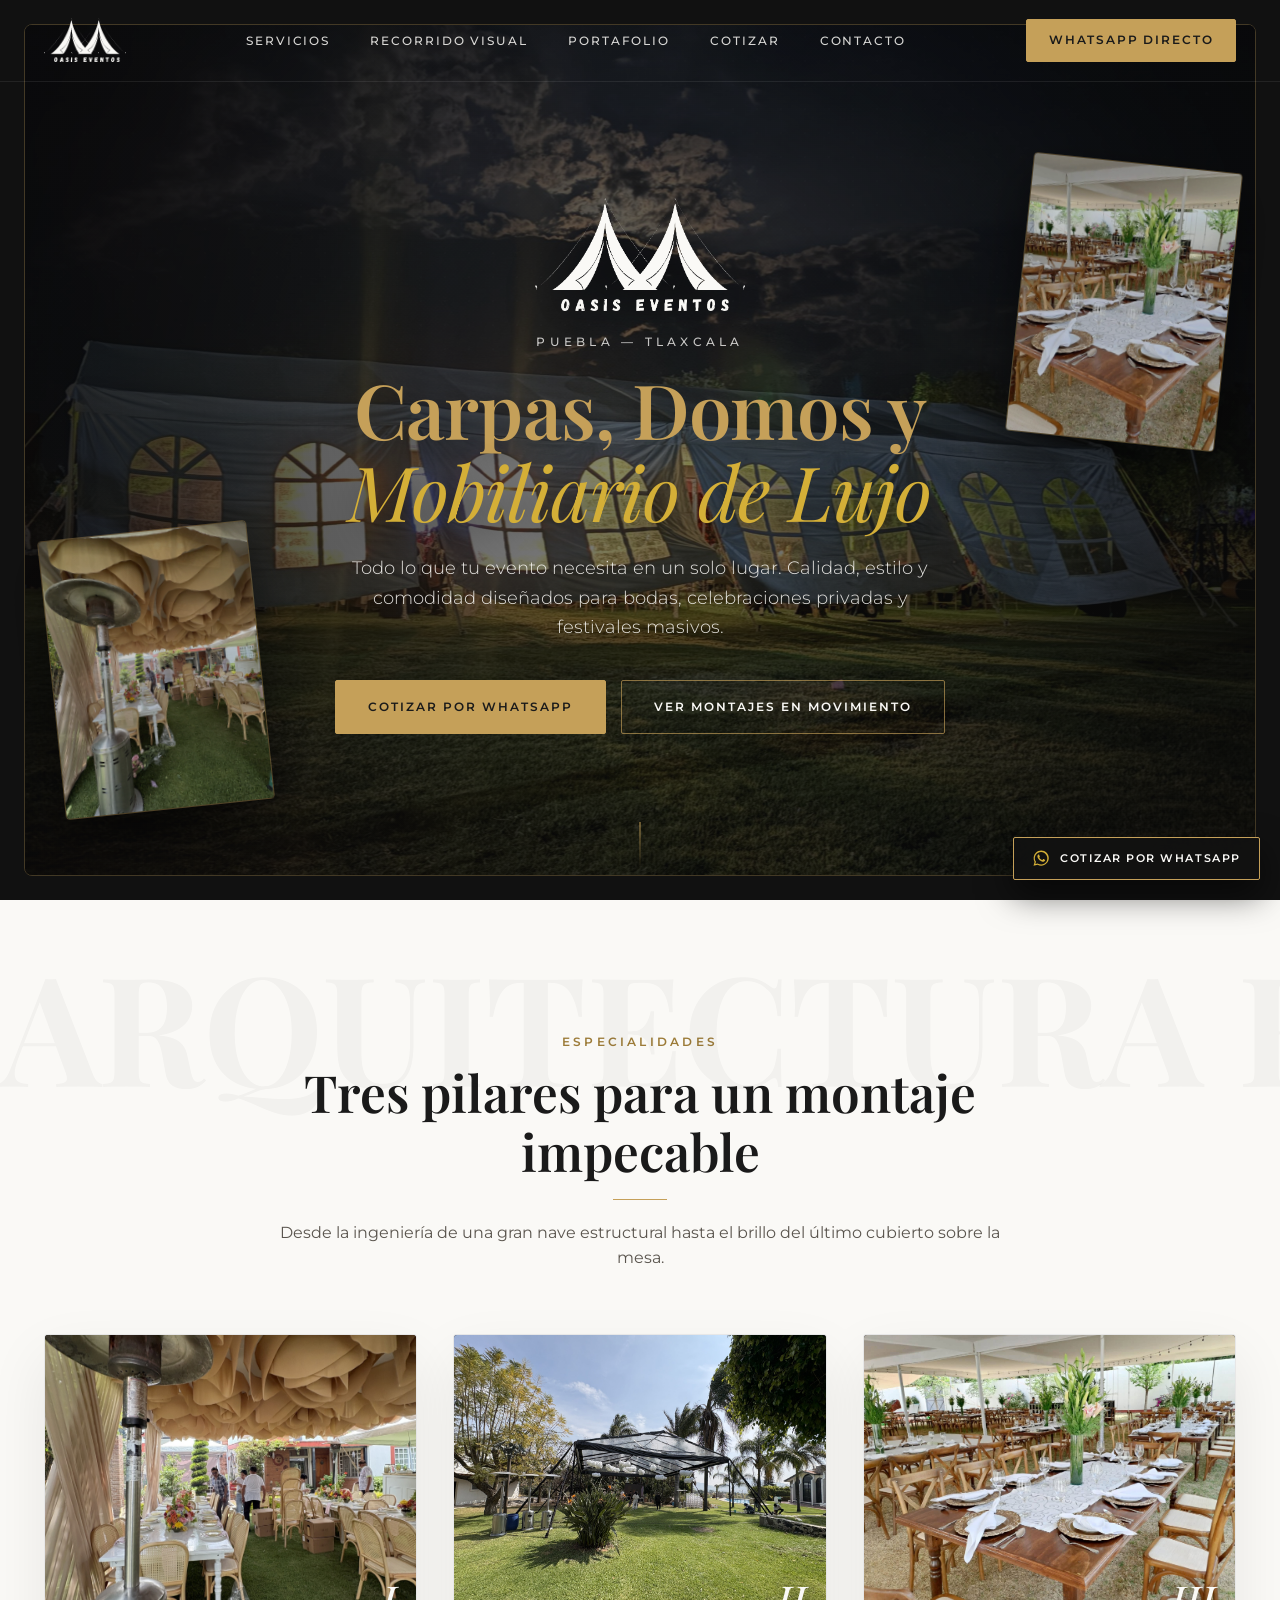
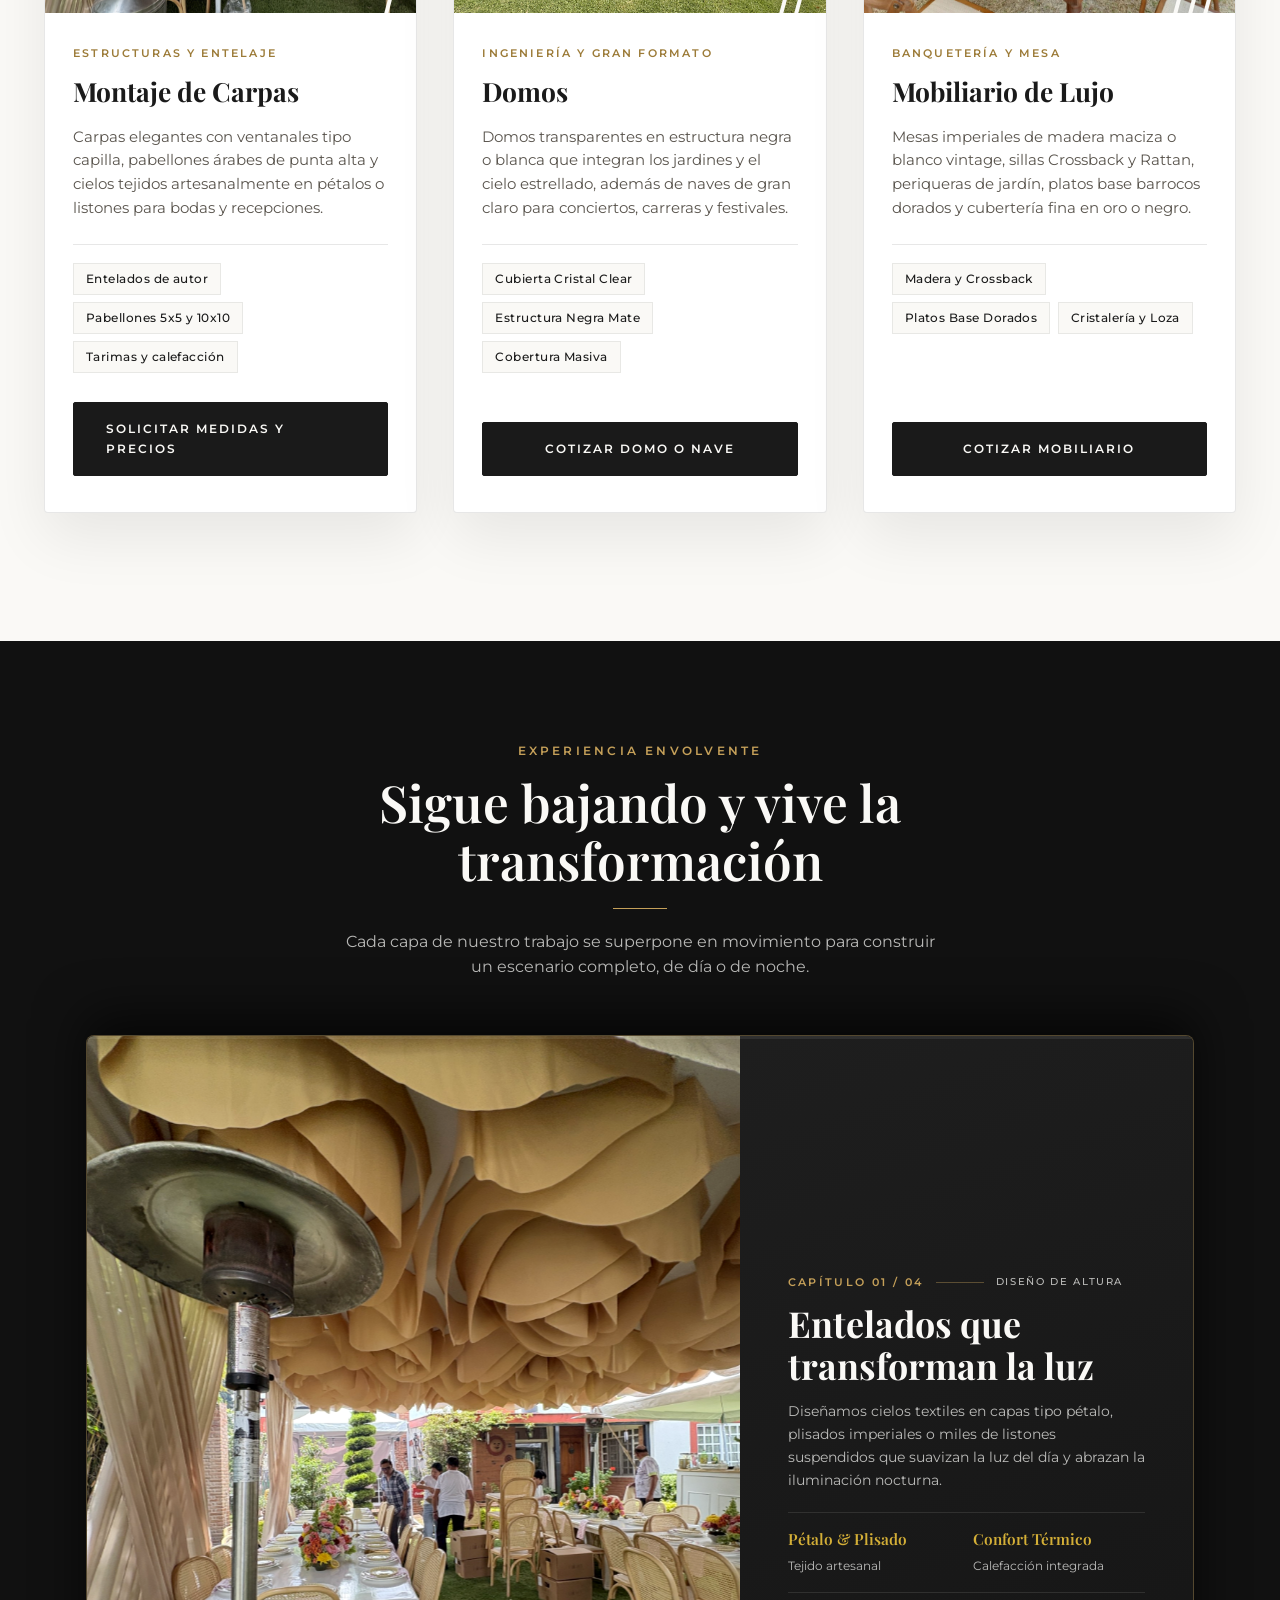
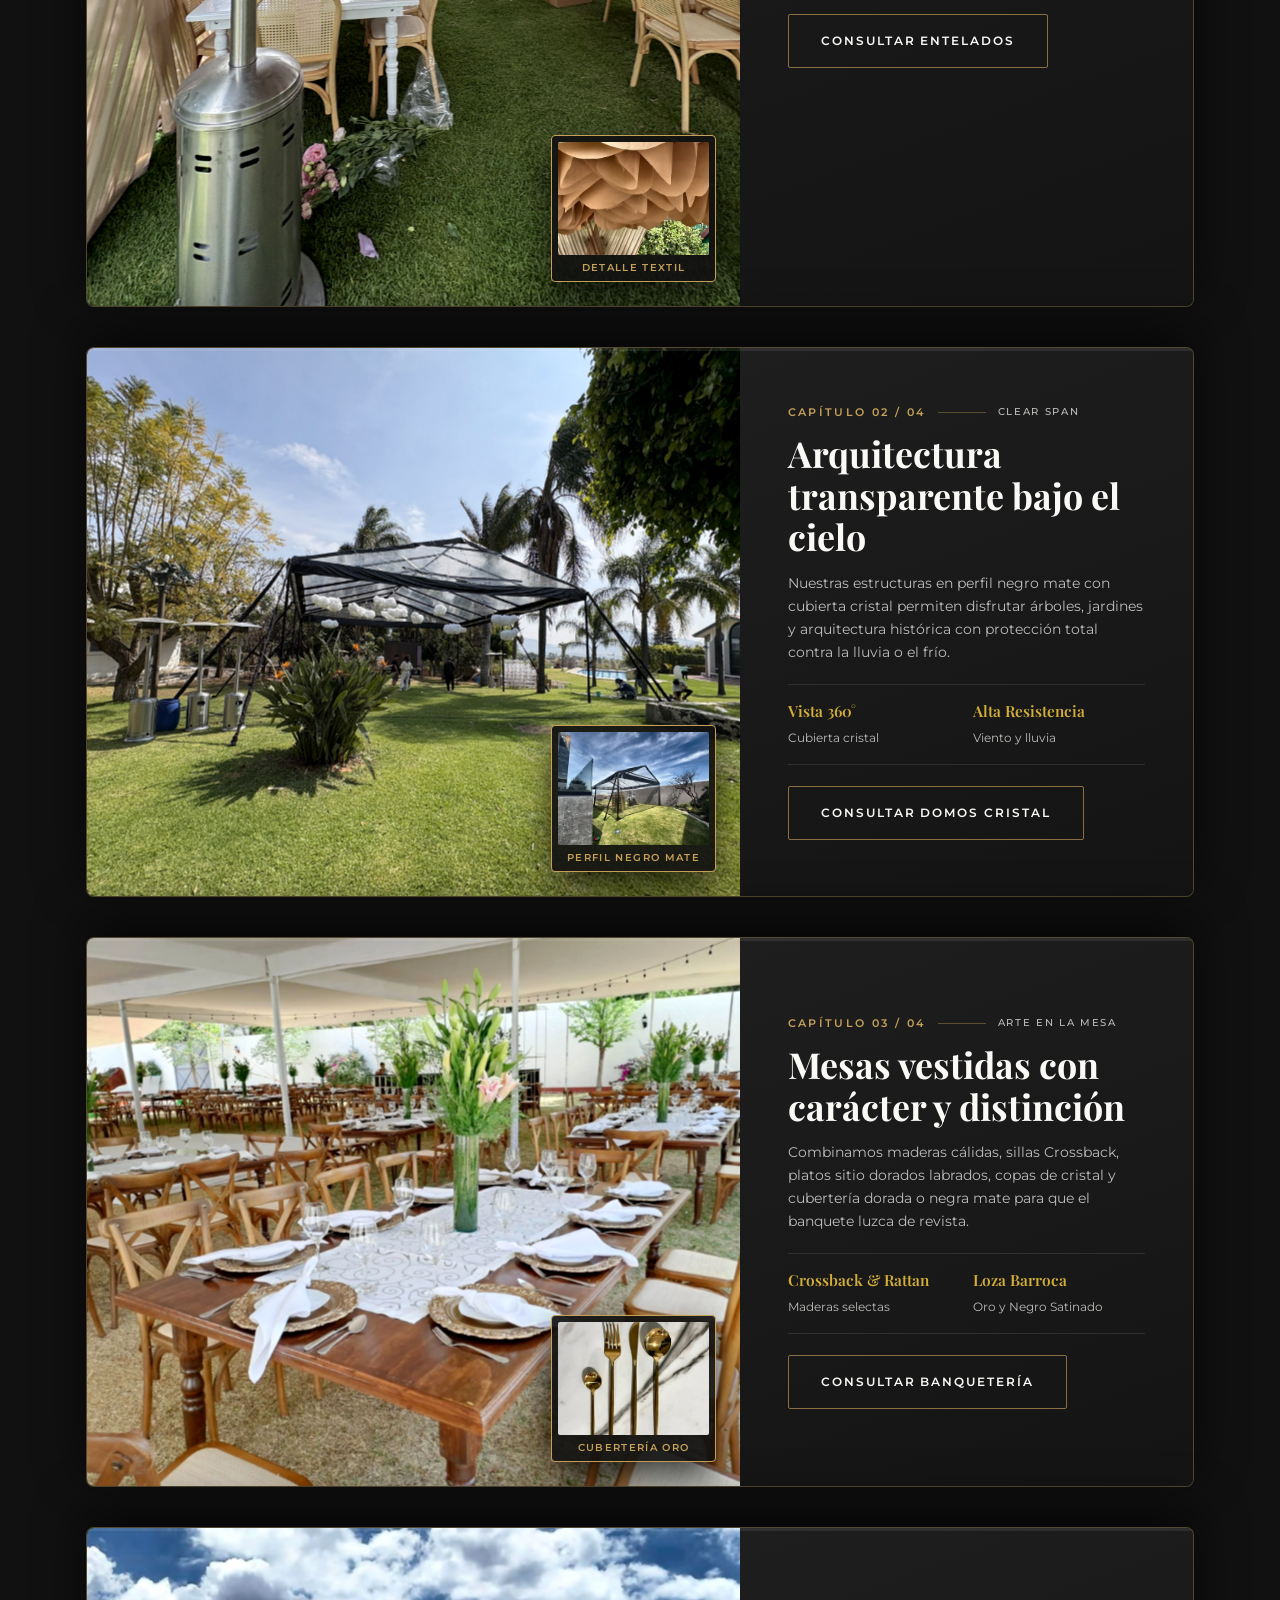
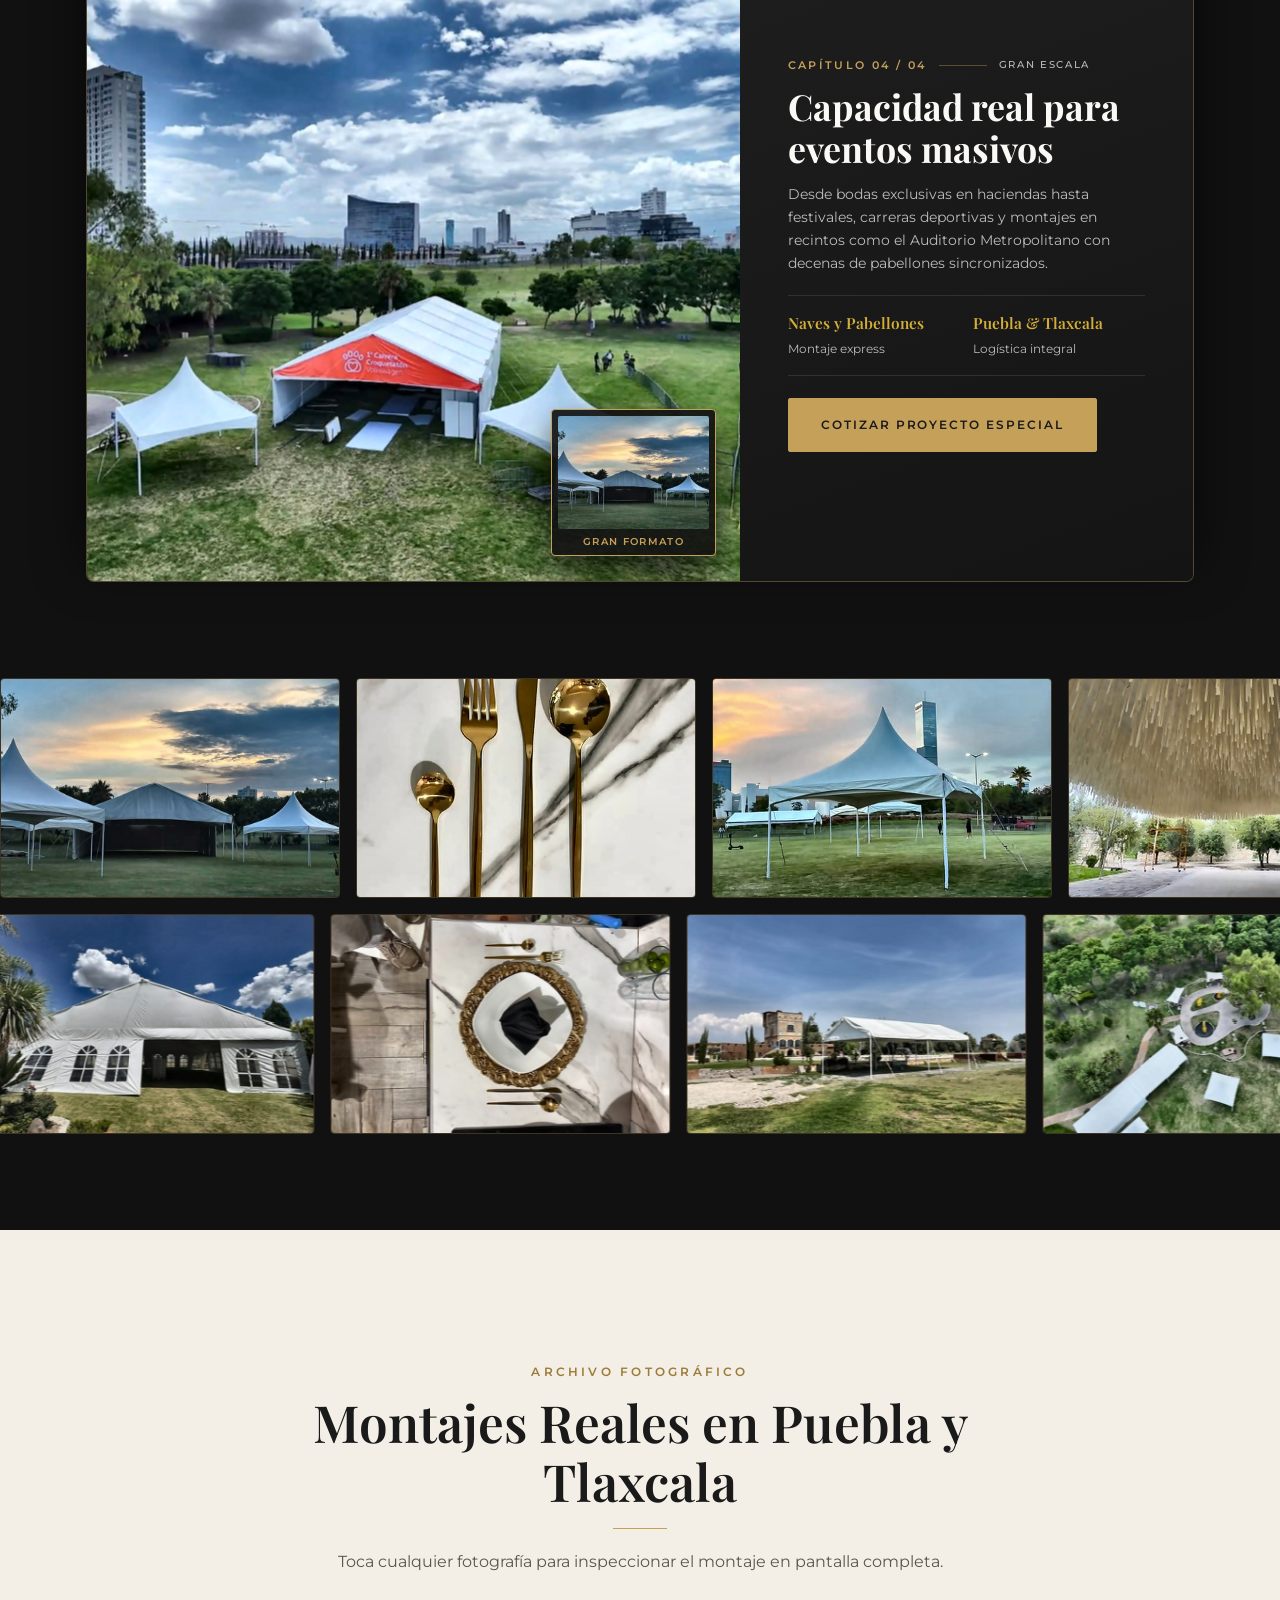
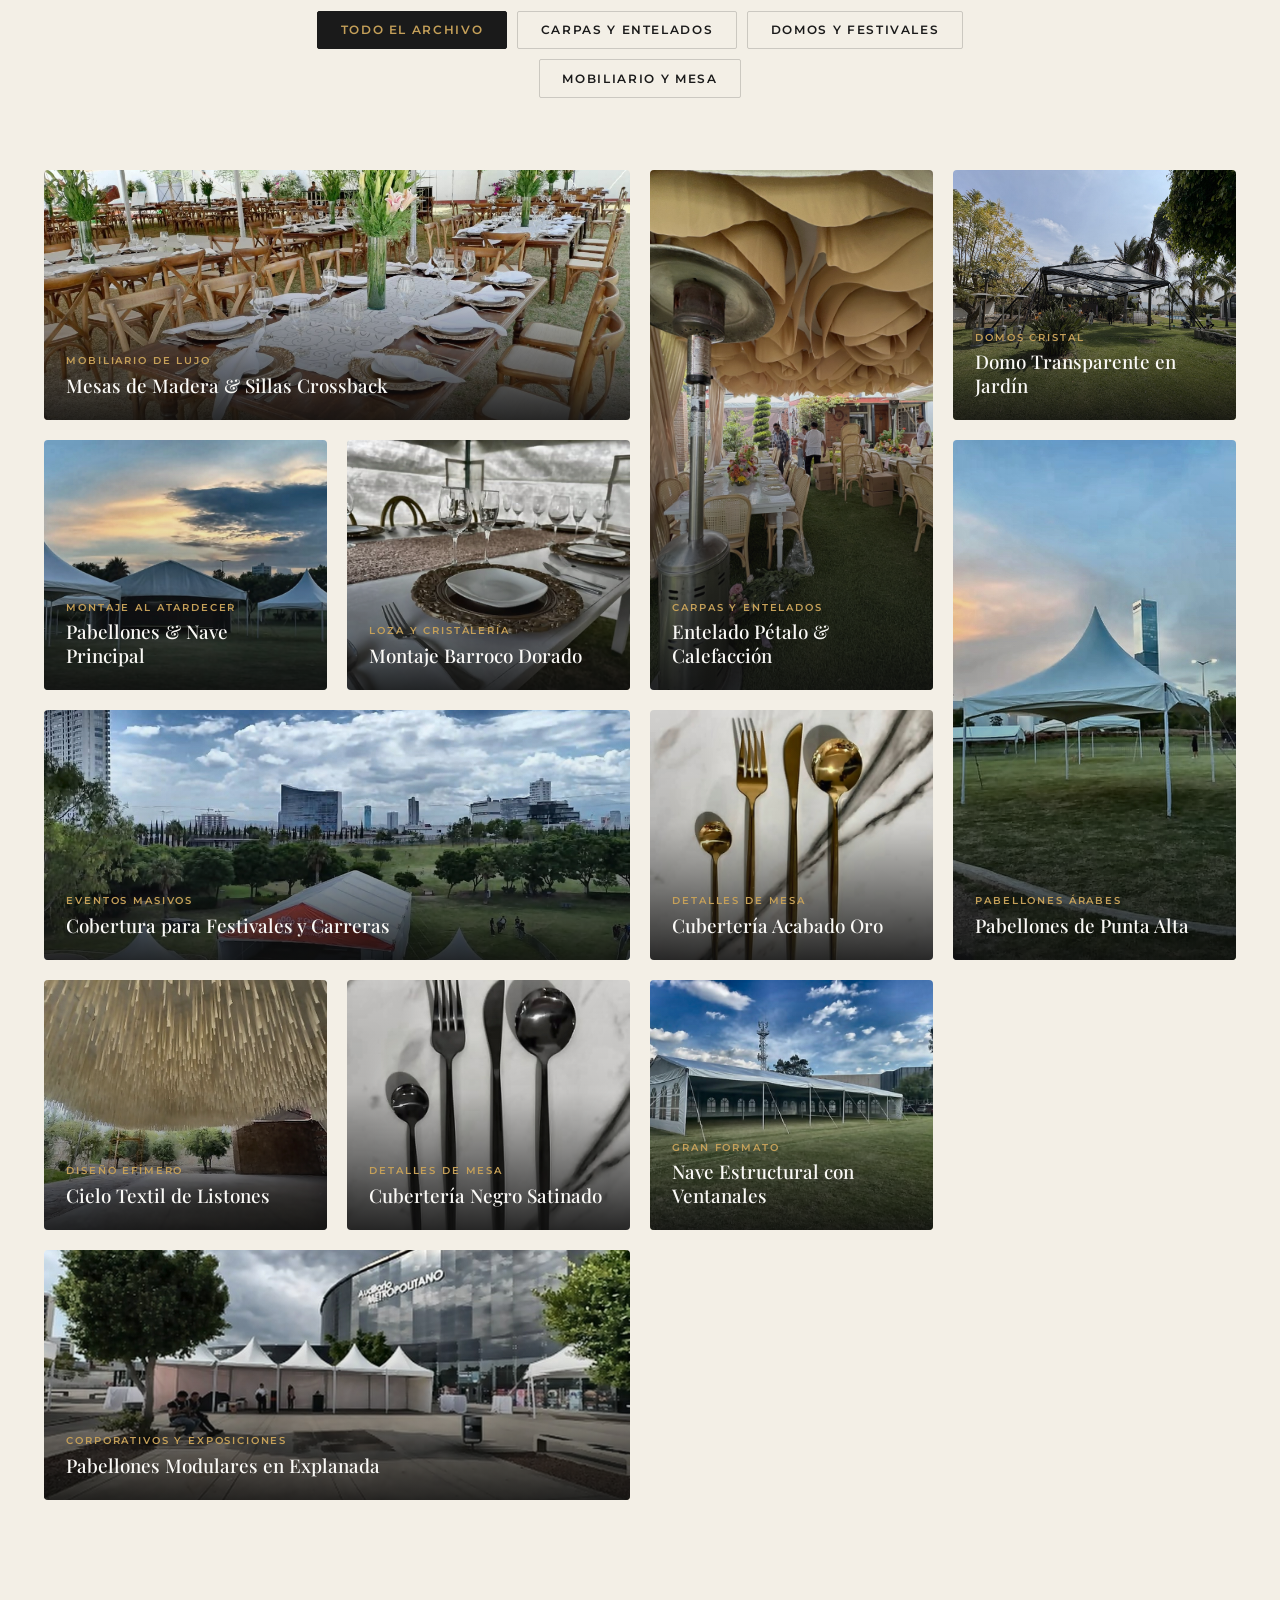
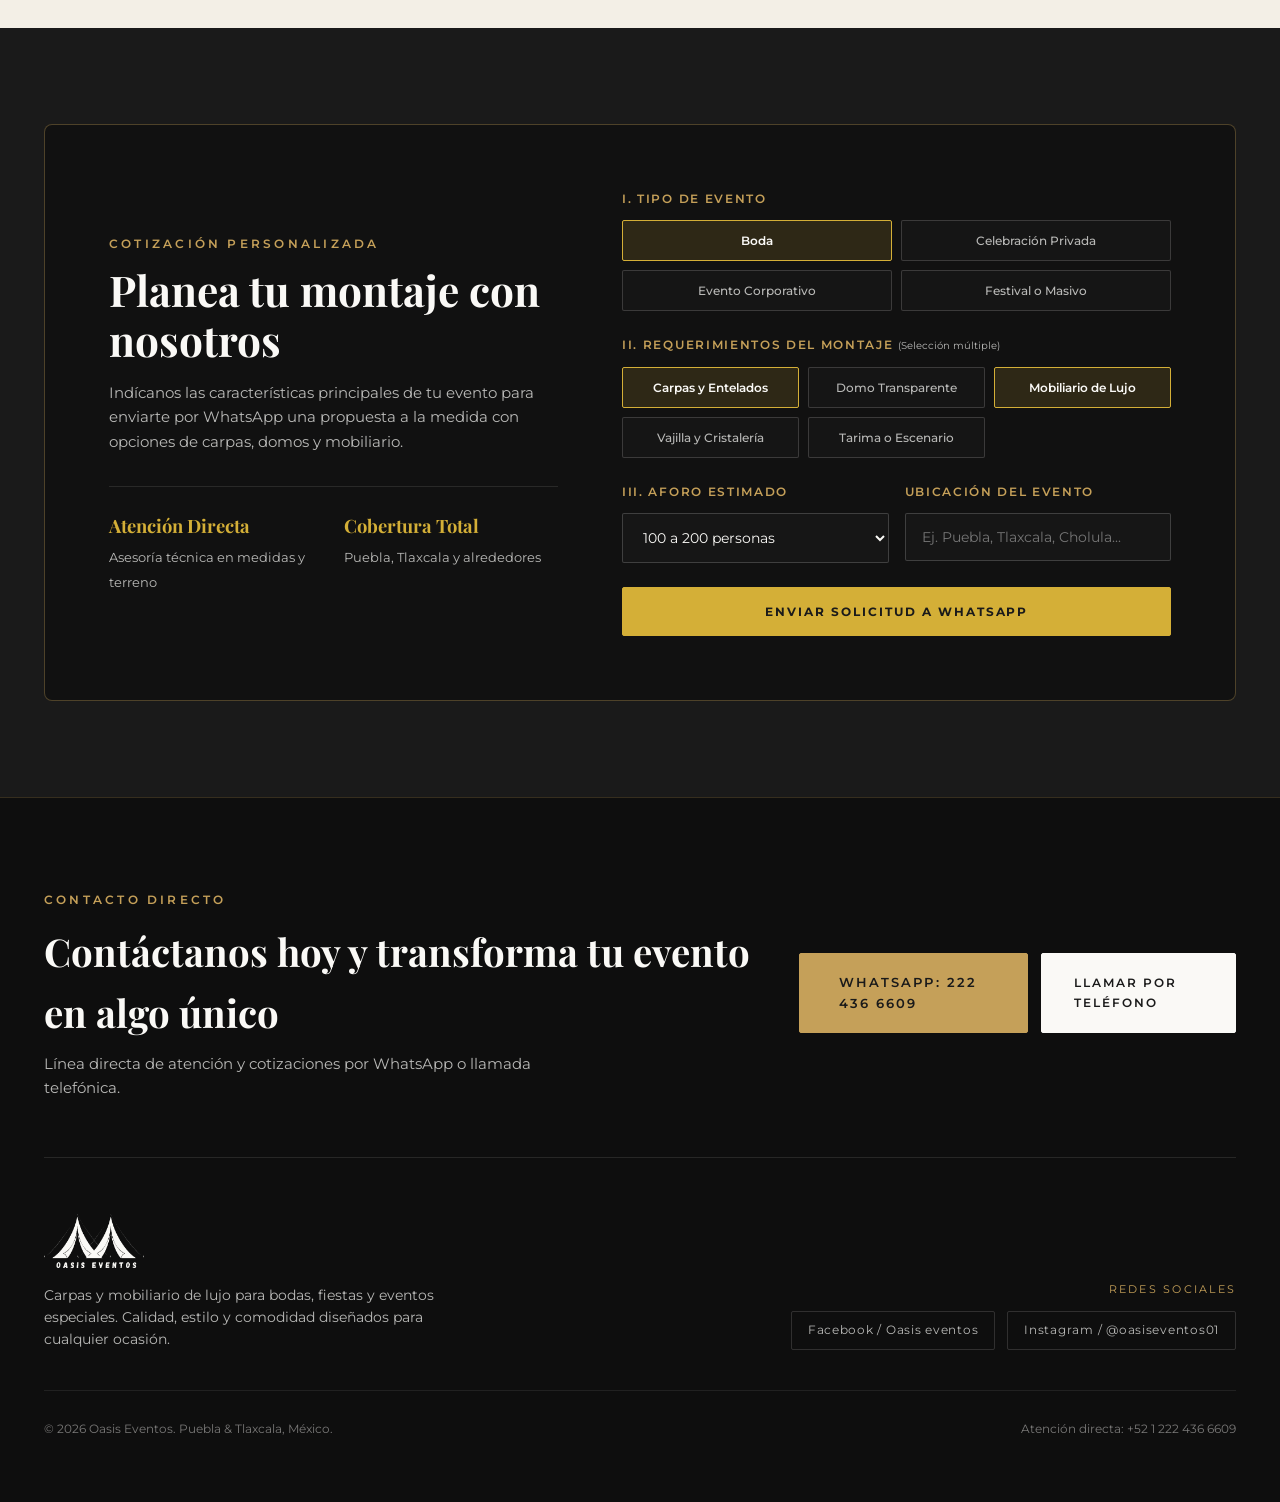
==== index.html @ f96d6b66 "Set absolute Open Graph URL for WhatsApp preview on Render" ====
<!DOCTYPE html>
<html lang="es-MX">
<head>
  <meta charset="UTF-8" />
  <meta name="viewport" content="width=device-width, initial-scale=1.0, viewport-fit=cover" />
  <meta name="theme-color" content="#1A1A1A" />
  <title>Oasis Eventos | Renta de Carpas, Domos y Mobiliario de Lujo</title>
  <meta name="description" content="Todo lo que tu evento necesita en un solo lugar. Renta de carpas estructurales, domos transparentes, entelados artesanales y mobiliario de lujo para bodas, fiestas y eventos masivos en Puebla y Tlaxcala." />

  <!-- Favicon & App Icons -->
  <link rel="icon" type="image/png" sizes="64x64" href="assets/img/favicon.png" />
  <link rel="apple-touch-icon" sizes="180x180" href="assets/img/apple-touch-icon.png" />
  <link rel="manifest" href="site.webmanifest" />

  <!-- Open Graph / WhatsApp / Social Preview -->
  <meta property="og:type" content="website" />
  <meta property="og:url" content="https://oasis-eventos-web.onrender.com/" />
  <meta property="og:locale" content="es_MX" />
  <meta property="og:site_name" content="Oasis Eventos" />
  <meta property="og:title" content="Oasis Eventos | Arquitectura Efímera y Mobiliario de Autor" />
  <meta property="og:description" content="Carpas estructurales, domos transparentes, entelados artesanales y banquetería de autor para bodas y eventos en Puebla y Tlaxcala." />
  <meta property="og:image" content="https://oasis-eventos-web.onrender.com/assets/img/og-preview.jpg" />
  <meta property="og:image:type" content="image/jpeg" />
  <meta property="og:image:width" content="1200" />
  <meta property="og:image:height" content="630" />
  <meta property="og:image:alt" content="Oasis Eventos — Carpas, Domos y Mobiliario de Lujo" />

  <!-- Twitter / X Card -->
  <meta name="twitter:card" content="summary_large_image" />
  <meta name="twitter:title" content="Oasis Eventos | Arquitectura Efímera y Mobiliario de Autor" />
  <meta name="twitter:description" content="Carpas estructurales, domos transparentes, entelados artesanales y banquetería de autor en Puebla y Tlaxcala." />
  <meta name="twitter:image" content="https://oasis-eventos-web.onrender.com/assets/img/og-preview.jpg" />

  <!-- Google Fonts: Playfair Display & Montserrat -->
  <link rel="preconnect" href="https://fonts.googleapis.com" />
  <link rel="preconnect" href="https://fonts.gstatic.com" crossorigin />
  <link href="https://fonts.googleapis.com/css2?family=Montserrat:wght@300;400;500;600;700&family=Playfair+Display:ital,wght@0,500;0,600;0,700;1,400;1,600&display=swap" rel="stylesheet" />

  <!-- Stylesheet -->
  <link rel="stylesheet" href="css/styles.css" />
</head>
<body>
  <!-- Top Scroll Progress Line -->
  <div class="scroll-progress" id="scrollProgress" aria-hidden="true"></div>

  <!-- Top Editorial Navigation Bar -->
  <header class="navbar" id="navbar">
    <div class="container navbar__inner">
      <a href="#inicio" class="navbar__brand" aria-label="Oasis Eventos Inicio">
        <img src="assets/img/logo-light.png" alt="Oasis Eventos Logo" class="navbar__logo-img" />
      </a>

      <nav class="navbar__links" aria-label="Navegación principal">
        <a href="#servicios" class="navbar__link">Servicios</a>
        <a href="#recorrido" class="navbar__link">Recorrido Visual</a>
        <a href="#portafolio" class="navbar__link">Portafolio</a>
        <a href="#cotizador" class="navbar__link">Cotizar</a>
        <a href="#contacto" class="navbar__link">Contacto</a>
      </nav>

      <div class="navbar__actions">
        <a href="https://wa.me/5212224366609?text=Hola%20Oasis%20Eventos%2C%20me%20gustar%C3%ADa%20solicitar%20una%20cotizaci%C3%B3n%20para%20mi%20evento." target="_blank" rel="noopener noreferrer" class="btn btn-primary navbar__cta">
          <span>WhatsApp Directo</span>
        </a>
        <button class="navbar__burger" id="menuToggle" aria-label="Abrir menú de navegación" aria-expanded="false">
          <span></span>
          <span></span>
        </button>
      </div>
    </div>
  </header>

  <!-- Fullscreen Mobile Menu Drawer -->
  <div class="mobile-drawer" id="mobileDrawer" aria-hidden="true">
    <div class="mobile-drawer__backdrop" id="drawerBackdrop"></div>
    <div class="mobile-drawer__panel">
      <div class="mobile-drawer__header">
        <img src="assets/img/logo-light.png" alt="Oasis Eventos" class="mobile-drawer__logo" />
        <button class="mobile-drawer__close" id="drawerClose" aria-label="Cerrar menú">&times;</button>
      </div>
      <nav class="mobile-drawer__nav">
        <a href="#inicio" class="mobile-drawer__link" data-close-drawer><span>I.</span> Inicio</a>
        <a href="#servicios" class="mobile-drawer__link" data-close-drawer><span>II.</span> Servicios</a>
        <a href="#recorrido" class="mobile-drawer__link" data-close-drawer><span>III.</span> Recorrido en Movimiento</a>
        <a href="#portafolio" class="mobile-drawer__link" data-close-drawer><span>IV.</span> Galería Real</a>
        <a href="#cotizador" class="mobile-drawer__link" data-close-drawer><span>V.</span> Cotizar Evento</a>
        <a href="#contacto" class="mobile-drawer__link" data-close-drawer><span>VI.</span> Contacto</a>
      </nav>
      <div class="mobile-drawer__footer">
        <a href="https://wa.me/5212224366609?text=Hola%20Oasis%20Eventos%2C%20quiero%20cotizar%20mi%20evento." target="_blank" rel="noopener noreferrer" class="btn btn-primary btn-block">
          WhatsApp: 222 436 6609
        </a>
        <div class="mobile-drawer__socials">
          <a href="https://www.facebook.com/profile.php?id=61553444583339&locale=es_LA" target="_blank" rel="noopener noreferrer">Facebook</a>
          <span>/</span>
          <a href="https://www.instagram.com/oasiseventos01/" target="_blank" rel="noopener noreferrer">Instagram @oasiseventos01</a>
        </div>
      </div>
    </div>
  </div>

  <main>
    <!-- ==========================================
         1. HERO SECTION (100vh + Pinned Scroll-Expand Frame + Pure Editorial Center)
         ========================================== -->
    <section class="hero" id="inicio">
      <!-- Pure CSS Parallax & Scroll-Driven Zoom Stage -->
      <div class="hero__stage" id="heroStage">
        <div class="hero__parallax-bg" id="heroBg" role="img" aria-label="Montaje nocturno de carpa iluminada por Oasis Eventos"></div>
        <!-- Subtle architectural grid & vignette that sharpens background perception -->
        <div class="hero__texture" aria-hidden="true"></div>
        <div class="hero__overlay" id="heroOverlay"></div>
      </div>

      <!-- Floating Depth Photos that drift past in 3D as you scroll -->
      <div class="hero__floating-photos" aria-hidden="true">
        <div class="hero__float-img hero__float-img--left" id="heroFloatLeft">
          <img src="assets/img/entelado-petalo-camel-boda.jpg?v=4k" alt="" />
        </div>
        <div class="hero__float-img hero__float-img--right" id="heroFloatRight">
          <img src="assets/img/mobiliario-madera-crossback.jpg?v=4k" alt="" />
        </div>
      </div>

      <!-- Strictly Centered Editorial Content -->
      <div class="container hero__content" id="heroContent">
        <div class="hero__emblem reveal-hero">
          <img src="assets/img/logo-light.png" alt="Emblema Oasis Eventos" class="hero__emblem-img" />
        </div>

        <p class="hero__eyebrow reveal-hero">PUEBLA &mdash; TLAXCALA</p>

        <h1 class="hero__title reveal-hero">
          Carpas, Domos y <span class="text-italic">Mobiliario de Lujo</span>
        </h1>

        <p class="hero__subtitle reveal-hero">
          Todo lo que tu evento necesita en un solo lugar. Calidad, estilo y comodidad diseñados para bodas, celebraciones privadas y festivales masivos.
        </p>

        <div class="hero__buttons reveal-hero">
          <a href="https://wa.me/5212224366609?text=Hola%20Oasis%20Eventos%2C%20me%20interesa%20cotizar%20carpas%20y%20mobiliario%20para%20un%20evento." target="_blank" rel="noopener noreferrer" class="btn btn-primary">
            <span>Cotizar por WhatsApp</span>
          </a>
          <a href="#recorrido" class="btn btn-outlined">
            <span>Ver Montajes en Movimiento</span>
          </a>
        </div>
      </div>

      <a href="#servicios" class="hero__scroll-cue" aria-label="Deslizar hacia abajo">
        <span class="hero__scroll-line"></span>
      </a>
    </section>

    <!-- ==========================================
         2. SECCIÓN DE SERVICIOS (Neutral #FAF9F6 + 3 Cards Staggered + Dynamic Curtain Reveal)
         ========================================== -->
    <section class="services-section" id="servicios">
      <!-- Subtle background parallax watermark -->
      <div class="bg-kinetic-title" data-kinetic-text="-15" aria-hidden="true">ARQUITECTURA EFÍMERA &bull; OASIS EVENTOS</div>

      <div class="container">
        <div class="section-header">
          <span class="section-kicker gs-reveal">ESPECIALIDADES</span>
          <h2 class="section-title gs-reveal">Tres pilares para un montaje impecable</h2>
          <div class="section-divider gs-reveal"></div>
          <p class="section-desc gs-reveal">
            Desde la ingeniería de una gran nave estructural hasta el brillo del último cubierto sobre la mesa.
          </p>
        </div>

        <!-- Required 3-Card CSS Grid with Staggered Scroll Reveal -->
        <div class="services-grid">
          <!-- Card 1: Montaje de Carpas -->
          <article class="service-card" data-tilt-card>
            <div class="service-card__media">
              <div class="service-card__img-wrap">
                <img src="assets/img/entelado-petalo-camel-boda.jpg?v=4k" alt="Montaje de Carpas y Entelados en Oasis Eventos" loading="lazy" />
              </div>
              <span class="service-card__num">I</span>
            </div>
            <div class="service-card__body">
              <span class="service-card__category">ESTRUCTURAS Y ENTELAJE</span>
              <h3 class="service-card__title">Montaje de Carpas</h3>
              <p class="service-card__text">
                Carpas elegantes con ventanales tipo capilla, pabellones árabes de punta alta y cielos tejidos artesanalmente en pétalos o listones para bodas y recepciones.
              </p>
              <div class="service-card__specs">
                <span>Entelados de autor</span>
                <span>Pabellones 5x5 y 10x10</span>
                <span>Tarimas y calefacción</span>
              </div>
              <div class="service-card__footer">
                <a href="https://wa.me/5212224366609?text=Hola%20Oasis%20Eventos%2C%20me%20interesa%20cotizar%20el%20servicio%20de%20Montaje%20de%20Carpas%20y%20Entelados." target="_blank" rel="noopener noreferrer" class="btn btn-secondary service-card__btn">
                  Solicitar Medidas y Precios
                </a>
              </div>
            </div>
          </article>

          <!-- Card 2: Domos -->
          <article class="service-card" data-tilt-card>
            <div class="service-card__media">
              <div class="service-card__img-wrap">
                <img src="assets/img/domo-transparente-nubes.jpg?v=4k" alt="Domos transparentes y estructuras negras Oasis Eventos" loading="lazy" />
              </div>
              <span class="service-card__num">II</span>
            </div>
            <div class="service-card__body">
              <span class="service-card__category">INGENIERÍA Y GRAN FORMATO</span>
              <h3 class="service-card__title">Domos</h3>
              <p class="service-card__text">
                Domos transparentes en estructura negra o blanca que integran los jardines y el cielo estrellado, además de naves de gran claro para conciertos, carreras y festivales.
              </p>
              <div class="service-card__specs">
                <span>Cubierta Cristal Clear</span>
                <span>Estructura Negra Mate</span>
                <span>Cobertura Masiva</span>
              </div>
              <div class="service-card__footer">
                <a href="https://wa.me/5212224366609?text=Hola%20Oasis%20Eventos%2C%20me%20interesa%20cotizar%20un%20Domo%20o%20Estructura%20Transparente." target="_blank" rel="noopener noreferrer" class="btn btn-secondary service-card__btn">
                  Cotizar Domo o Nave
                </a>
              </div>
            </div>
          </article>

          <!-- Card 3: Mobiliario de Lujo -->
          <article class="service-card" data-tilt-card>
            <div class="service-card__media">
              <div class="service-card__img-wrap">
                <img src="assets/img/mobiliario-madera-crossback.jpg?v=4k" alt="Mobiliario de Lujo, mesas de madera y sillas crossback" loading="lazy" />
              </div>
              <span class="service-card__num">III</span>
            </div>
            <div class="service-card__body">
              <span class="service-card__category">BANQUETERÍA Y MESA</span>
              <h3 class="service-card__title">Mobiliario de Lujo</h3>
              <p class="service-card__text">
                Mesas imperiales de madera maciza o blanco vintage, sillas Crossback y Rattan, periqueras de jardín, platos base barrocos dorados y cubertería fina en oro o negro.
              </p>
              <div class="service-card__specs">
                <span>Madera y Crossback</span>
                <span>Platos Base Dorados</span>
                <span>Cristalería y Loza</span>
              </div>
              <div class="service-card__footer">
                <a href="https://wa.me/5212224366609?text=Hola%20Oasis%20Eventos%2C%20me%20interesa%20cotizar%20Mobiliario%20de%20Lujo%20y%20Loza." target="_blank" rel="noopener noreferrer" class="btn btn-secondary service-card__btn">
                  Cotizar Mobiliario
                </a>
              </div>
            </div>
          </article>
        </div>
      </div>
    </section>

    <!-- ==========================================
         3. RECORRIDO CINEMATOGRÁFICO SCROLL-DRIVEN (Pinned Card-Stacking + Live Chapter Progress + Secondary Floating Detail)
         ========================================== -->
    <section class="deck-showcase" id="recorrido">
      <div class="container deck-showcase__intro">
        <span class="section-kicker section-kicker--gold gs-reveal">EXPERIENCIA ENVOLVENTE</span>
        <h2 class="section-title section-title--light gs-reveal">Sigue bajando y vive la transformación</h2>
        <div class="section-divider gs-reveal"></div>
        <p class="section-desc section-desc--light gs-reveal">
          Cada capa de nuestro trabajo se superpone en movimiento para construir un escenario completo, de día o de noche.
        </p>
      </div>

      <!-- Stacking Scroll Cards: Each card pins and scales down in 3D as the next slides over it -->
      <div class="deck-container">
        <!-- Slide 1 -->
        <article class="deck-card" data-deck-card>
          <div class="deck-card__inner">
            <div class="deck-card__progress-bar"><span data-deck-progress></span></div>
            <div class="deck-card__visual">
              <img src="assets/img/entelado-petalo-camel-boda.jpg?v=4k" alt="Entelado artesanal tipo pétalo en tono camel" class="deck-card__main-img" />
              <!-- Floating Secondary Detail Inset that moves at a different parallax speed -->
              <div class="deck-card__inset" data-deck-inset>
                <img src="assets/img/detalle-entelado-camel.jpg" alt="Detalle de pétalos textiles" loading="lazy" />
                <span>Detalle Textil</span>
              </div>
            </div>
            <div class="deck-card__content">
              <div class="deck-card__meta-row">
                <span class="deck-card__step">CAPÍTULO 01 / 04</span>
                <span class="deck-card__line"></span>
                <span class="deck-card__tag">DISEÑO DE ALTURA</span>
              </div>
              <h3 class="deck-card__title">Entelados que transforman la luz</h3>
              <p class="deck-card__text">
                Diseñamos cielos textiles en capas tipo pétalo, plisados imperiales o miles de listones suspendidos que suavizan la luz del día y abrazan la iluminación nocturna.
              </p>
              <div class="deck-card__metrics">
                <div><strong>Pétalo &amp; Plisado</strong><span>Tejido artesanal</span></div>
                <div><strong>Confort Térmico</strong><span>Calefacción integrada</span></div>
              </div>
              <a href="https://wa.me/5212224366609?text=Hola%20Oasis%20Eventos%2C%20me%20interesa%20cotizar%20un%20entelado%20para%20mi%20evento." target="_blank" rel="noopener noreferrer" class="btn btn-outlined">
                Consultar Entelados
              </a>
            </div>
          </div>
        </article>

        <!-- Slide 2 -->
        <article class="deck-card" data-deck-card>
          <div class="deck-card__inner">
            <div class="deck-card__progress-bar"><span data-deck-progress></span></div>
            <div class="deck-card__visual">
              <img src="assets/img/domo-transparente-nubes.jpg?v=4k" alt="Domo transparente con estructura negra" class="deck-card__main-img" />
              <div class="deck-card__inset" data-deck-inset>
                <img src="assets/img/domo-negro-cristal.jpg" alt="Estructura negra domo cristal" loading="lazy" />
                <span>Perfil Negro Mate</span>
              </div>
            </div>
            <div class="deck-card__content">
              <div class="deck-card__meta-row">
                <span class="deck-card__step">CAPÍTULO 02 / 04</span>
                <span class="deck-card__line"></span>
                <span class="deck-card__tag">CLEAR SPAN</span>
              </div>
              <h3 class="deck-card__title">Arquitectura transparente bajo el cielo</h3>
              <p class="deck-card__text">
                Nuestras estructuras en perfil negro mate con cubierta cristal permiten disfrutar árboles, jardines y arquitectura histórica con protección total contra la lluvia o el frío.
              </p>
              <div class="deck-card__metrics">
                <div><strong>Vista 360&deg;</strong><span>Cubierta cristal</span></div>
                <div><strong>Alta Resistencia</strong><span>Viento y lluvia</span></div>
              </div>
              <a href="https://wa.me/5212224366609?text=Hola%20Oasis%20Eventos%2C%20quiero%20cotizar%20un%20domo%20transparente." target="_blank" rel="noopener noreferrer" class="btn btn-outlined">
                Consultar Domos Cristal
              </a>
            </div>
          </div>
        </article>

        <!-- Slide 3 -->
        <article class="deck-card" data-deck-card>
          <div class="deck-card__inner">
            <div class="deck-card__progress-bar"><span data-deck-progress></span></div>
            <div class="deck-card__visual">
              <img src="assets/img/mobiliario-madera-crossback.jpg?v=4k" alt="Banquete imperial con mesas de madera y sillas Crossback" class="deck-card__main-img" />
              <div class="deck-card__inset" data-deck-inset>
                <img src="assets/img/cubiertos-dorados-marmol.jpg" alt="Cubertería dorada sobre mármol" loading="lazy" />
                <span>Cubertería Oro</span>
              </div>
            </div>
            <div class="deck-card__content">
              <div class="deck-card__meta-row">
                <span class="deck-card__step">CAPÍTULO 03 / 04</span>
                <span class="deck-card__line"></span>
                <span class="deck-card__tag">ARTE EN LA MESA</span>
              </div>
              <h3 class="deck-card__title">Mesas vestidas con carácter y distinción</h3>
              <p class="deck-card__text">
                Combinamos maderas cálidas, sillas Crossback, platos sitio dorados labrados, copas de cristal y cubertería dorada o negra mate para que el banquete luzca de revista.
              </p>
              <div class="deck-card__metrics">
                <div><strong>Crossback &amp; Rattan</strong><span>Maderas selectas</span></div>
                <div><strong>Loza Barroca</strong><span>Oro y Negro Satinado</span></div>
              </div>
              <a href="https://wa.me/5212224366609?text=Hola%20Oasis%20Eventos%2C%20quiero%20cotizar%20mesas%2C%20sillas%20y%20loza%20de%20lujo." target="_blank" rel="noopener noreferrer" class="btn btn-outlined">
                Consultar Banquetería
              </a>
            </div>
          </div>
        </article>

        <!-- Slide 4 -->
        <article class="deck-card" data-deck-card>
          <div class="deck-card__inner">
            <div class="deck-card__progress-bar"><span data-deck-progress></span></div>
            <div class="deck-card__visual">
              <img src="assets/img/evento-masivo-aerea.jpg" alt="Vista aérea de festival y evento masivo Oasis Eventos" class="deck-card__main-img" />
              <div class="deck-card__inset" data-deck-inset>
                <img src="assets/img/carpas-atardecer.jpg" alt="Pabellones al atardecer" loading="lazy" />
                <span>Gran Formato</span>
              </div>
            </div>
            <div class="deck-card__content">
              <div class="deck-card__meta-row">
                <span class="deck-card__step">CAPÍTULO 04 / 04</span>
                <span class="deck-card__line"></span>
                <span class="deck-card__tag">GRAN ESCALA</span>
              </div>
              <h3 class="deck-card__title">Capacidad real para eventos masivos</h3>
              <p class="deck-card__text">
                Desde bodas exclusivas en haciendas hasta festivales, carreras deportivas y montajes en recintos como el Auditorio Metropolitano con decenas de pabellones sincronizados.
              </p>
              <div class="deck-card__metrics">
                <div><strong>Naves y Pabellones</strong><span>Montaje express</span></div>
                <div><strong>Puebla &amp; Tlaxcala</strong><span>Logística integral</span></div>
              </div>
              <a href="https://wa.me/5212224366609?text=Hola%20Oasis%20Eventos%2C%20necesito%20cotizar%20carpas%20para%20un%20evento%20corporativo%20o%20masivo." target="_blank" rel="noopener noreferrer" class="btn btn-primary">
                Cotizar Proyecto Especial
              </a>
            </div>
          </div>
        </article>
      </div>

      <!-- Dual Opposite Scroll-Scrubbed Filmstrips (Moves Left/Right as you scroll on mobile & desktop!) -->
      <div class="scroll-filmstrips" aria-label="Secuencia fotográfica en movimiento">
        <div class="filmstrip filmstrip--left" id="filmstripLeft">
          <div class="filmstrip__item"><img src="assets/img/carpas-atardecer.jpg" alt="Carpas al atardecer" loading="lazy" /></div>
          <div class="filmstrip__item"><img src="assets/img/cubiertos-dorados-marmol.jpg" alt="Cubertería dorada" loading="lazy" /></div>
          <div class="filmstrip__item"><img src="assets/img/pabellon-atardecer-vertical.jpg" alt="Pabellón árabe al atardecer" loading="lazy" /></div>
          <div class="filmstrip__item"><img src="assets/img/cielo-tiras-blancas.jpg" alt="Cielo tejido blanco" loading="lazy" /></div>
          <div class="filmstrip__item"><img src="assets/img/carpas-auditorio-metropolitano.jpg" alt="Auditorio Metropolitano" loading="lazy" /></div>
          <div class="filmstrip__item"><img src="assets/img/cubiertos-negros-marmol.jpg" alt="Cubertería negra" loading="lazy" /></div>
        </div>
        <div class="filmstrip filmstrip--right" id="filmstripRight">
          <div class="filmstrip__item"><img src="assets/img/pabellones-jardin-periqueras.jpg" alt="Pabellones en jardín" loading="lazy" /></div>
          <div class="filmstrip__item"><img src="assets/img/carpa-imperial-ventanales.jpg" alt="Carpa imperial" loading="lazy" /></div>
          <div class="filmstrip__item"><img src="assets/img/montaje-plato-barroco-dorado.jpg" alt="Plato base dorado" loading="lazy" /></div>
          <div class="filmstrip__item"><img src="assets/img/carpa-hacienda.jpg" alt="Carpa en hacienda" loading="lazy" /></div>
          <div class="filmstrip__item"><img src="assets/img/festival-aerea-domos.jpg" alt="Festival vista aérea" loading="lazy" /></div>
          <div class="filmstrip__item"><img src="assets/img/pabellones-arabes-triple.jpg" alt="Pabellones árabes" loading="lazy" /></div>
        </div>
      </div>
    </section>

    <!-- ==========================================
         4. PORTAFOLIO / GALERÍA INTERACTIVA CON PARALLAX ASIMÉTRICO
         ========================================== -->
    <section class="portfolio-section" id="portafolio">
      <div class="container">
        <div class="section-header">
          <span class="section-kicker gs-reveal">ARCHIVO FOTOGRÁFICO</span>
          <h2 class="section-title gs-reveal">Montajes Reales en Puebla y Tlaxcala</h2>
          <div class="section-divider gs-reveal"></div>
          <p class="section-desc gs-reveal">
            Toca cualquier fotografía para inspeccionar el montaje en pantalla completa.
          </p>

          <!-- Clean Editorial Filter Tabs -->
          <div class="portfolio-filters gs-reveal" role="tablist" aria-label="Filtrar galería por especialidad">
            <button class="filter-pill is-active" data-filter="all" role="tab" aria-selected="true">Todo el Archivo</button>
            <button class="filter-pill" data-filter="carpas" role="tab" aria-selected="false">Carpas y Entelados</button>
            <button class="filter-pill" data-filter="domos" role="tab" aria-selected="false">Domos y Festivales</button>
            <button class="filter-pill" data-filter="mobiliario" role="tab" aria-selected="false">Mobiliario y Mesa</button>
          </div>
        </div>

        <!-- Bento / Masonry Interactive Gallery -->
        <div class="portfolio-grid" id="portfolioGrid">
          <figure class="portfolio-item portfolio-item--wide" data-category="mobiliario" data-src="assets/img/mobiliario-madera-crossback.jpg?v=4k" data-caption="Banquete con mesas de madera maciza, sillas Crossback y arreglos florales">
            <img src="assets/img/mobiliario-madera-crossback.jpg?v=4k" alt="Banquete con mesas de madera maciza y sillas Crossback" loading="lazy" />
            <figcaption class="portfolio-item__overlay">
              <span class="portfolio-item__cat">Mobiliario de Lujo</span>
              <h4 class="portfolio-item__title">Mesas de Madera &amp; Sillas Crossback</h4>
            </figcaption>
          </figure>

          <figure class="portfolio-item portfolio-item--tall" data-category="carpas" data-src="assets/img/entelado-petalo-camel-boda.jpg?v=4k" data-caption="Entelado artesanal tipo pétalo en tono camel con calentadores ambientales y mobiliario rattan">
            <img src="assets/img/entelado-petalo-camel-boda.jpg?v=4k" alt="Entelado artesanal tipo pétalo en tono camel" loading="lazy" />
            <figcaption class="portfolio-item__overlay">
              <span class="portfolio-item__cat">Carpas y Entelados</span>
              <h4 class="portfolio-item__title">Entelado Pétalo &amp; Calefacción</h4>
            </figcaption>
          </figure>

          <figure class="portfolio-item" data-category="domos" data-src="assets/img/domo-transparente-nubes.jpg?v=4k" data-caption="Domo cristal en estructura negra con decoración aérea en jardín">
            <img src="assets/img/domo-transparente-nubes.jpg?v=4k" alt="Domo cristal en estructura negra" loading="lazy" />
            <figcaption class="portfolio-item__overlay">
              <span class="portfolio-item__cat">Domos Cristal</span>
              <h4 class="portfolio-item__title">Domo Transparente en Jardín</h4>
            </figcaption>
          </figure>

          <figure class="portfolio-item" data-category="carpas" data-src="assets/img/carpas-atardecer.jpg" data-caption="Pabellones árabes y carpa principal al atardecer">
            <img src="assets/img/carpas-atardecer.jpg" alt="Carpas al atardecer Oasis Eventos" loading="lazy" />
            <figcaption class="portfolio-item__overlay">
              <span class="portfolio-item__cat">Montaje al Atardecer</span>
              <h4 class="portfolio-item__title">Pabellones &amp; Nave Principal</h4>
            </figcaption>
          </figure>

          <figure class="portfolio-item" data-category="mobiliario" data-src="assets/img/mesa-blanca-plato-dorado.jpg" data-caption="Mesa vintage blanca con camino rose gold, plato base dorado y cristalería fina">
            <img src="assets/img/mesa-blanca-plato-dorado.jpg" alt="Mesa vintage blanca con plato base dorado" loading="lazy" />
            <figcaption class="portfolio-item__overlay">
              <span class="portfolio-item__cat">Loza y Cristalería</span>
              <h4 class="portfolio-item__title">Montaje Barroco Dorado</h4>
            </figcaption>
          </figure>

          <figure class="portfolio-item portfolio-item--tall" data-category="domos" data-src="assets/img/pabellon-atardecer-vertical.jpg" data-caption="Pabellones árabes de punta alta al atardecer para eventos corporativos y culturales">
            <img src="assets/img/pabellon-atardecer-vertical.jpg" alt="Pabellón árabe al atardecer" loading="lazy" />
            <figcaption class="portfolio-item__overlay">
              <span class="portfolio-item__cat">Pabellones Árabes</span>
              <h4 class="portfolio-item__title">Pabellones de Punta Alta</h4>
            </figcaption>
          </figure>

          <figure class="portfolio-item portfolio-item--wide" data-category="domos" data-src="assets/img/evento-masivo-aerea.jpg" data-caption="Vista aérea de montaje para evento masivo y deportivo con nave principal y pabellones">
            <img src="assets/img/evento-masivo-aerea.jpg" alt="Vista aérea de evento masivo con carpas Oasis Eventos" loading="lazy" />
            <figcaption class="portfolio-item__overlay">
              <span class="portfolio-item__cat">Eventos Masivos</span>
              <h4 class="portfolio-item__title">Cobertura para Festivales y Carreras</h4>
            </figcaption>
          </figure>

          <figure class="portfolio-item" data-category="mobiliario" data-src="assets/img/cubiertos-dorados-marmol.jpg" data-caption="Cubertería estilizada en acabado oro espejo para banquetes de gala">
            <img src="assets/img/cubiertos-dorados-marmol.jpg" alt="Cubiertos dorados de lujo" loading="lazy" />
            <figcaption class="portfolio-item__overlay">
              <span class="portfolio-item__cat">Detalles de Mesa</span>
              <h4 class="portfolio-item__title">Cubertería Acabado Oro</h4>
            </figcaption>
          </figure>

          <figure class="portfolio-item" data-category="carpas" data-src="assets/img/cielo-tiras-blancas.jpg" data-caption="Cielo decorativo tejido con miles de listones blancos para recepciones y haciendas">
            <img src="assets/img/cielo-tiras-blancas.jpg" alt="Cielo decorativo de tiras blancas" loading="lazy" />
            <figcaption class="portfolio-item__overlay">
              <span class="portfolio-item__cat">Diseño Efímero</span>
              <h4 class="portfolio-item__title">Cielo Textil de Listones</h4>
            </figcaption>
          </figure>

          <figure class="portfolio-item" data-category="mobiliario" data-src="assets/img/cubiertos-negros-marmol.jpg" data-caption="Cubertería minimalista en negro satinado para eventos contemporáneos">
            <img src="assets/img/cubiertos-negros-marmol.jpg" alt="Cubiertos negros de lujo" loading="lazy" />
            <figcaption class="portfolio-item__overlay">
              <span class="portfolio-item__cat">Detalles de Mesa</span>
              <h4 class="portfolio-item__title">Cubertería Negro Satinado</h4>
            </figcaption>
          </figure>

          <figure class="portfolio-item" data-category="carpas" data-src="assets/img/carpa-gran-formato.jpg" data-caption="Carpa estructural de gran formato con ventanales panorámicos en jardín">
            <img src="assets/img/carpa-gran-formato.jpg" alt="Carpa estructural de gran formato" loading="lazy" />
            <figcaption class="portfolio-item__overlay">
              <span class="portfolio-item__cat">Gran Formato</span>
              <h4 class="portfolio-item__title">Nave Estructural con Ventanales</h4>
            </figcaption>
          </figure>

          <figure class="portfolio-item portfolio-item--wide" data-category="domos" data-src="assets/img/carpas-auditorio-metropolitano.jpg" data-caption="Instalación de pabellones continuos para eventos en explanada del Auditorio Metropolitano">
            <img src="assets/img/carpas-auditorio-metropolitano.jpg" alt="Carpas en Auditorio Metropolitano" loading="lazy" />
            <figcaption class="portfolio-item__overlay">
              <span class="portfolio-item__cat">Corporativos y Exposiciones</span>
              <h4 class="portfolio-item__title">Pabellones Modulares en Explanada</h4>
            </figcaption>
          </figure>
        </div>
      </div>
    </section>

    <!-- ==========================================
         5. COTIZADOR EDITORIAL (Sin emojis, limpio, directo a WhatsApp)
         ========================================== -->
    <section class="quote-banner" id="cotizador">
      <div class="container">
        <div class="quote-box gs-reveal">
          <div class="quote-box__info">
            <span class="section-kicker section-kicker--gold">COTIZACIÓN PERSONALIZADA</span>
            <h2 class="quote-box__title">Planea tu montaje con nosotros</h2>
            <p class="quote-box__text">
              Indícanos las características principales de tu evento para enviarte por WhatsApp una propuesta a la medida con opciones de carpas, domos y mobiliario.
            </p>

            <div class="quote-box__trust">
              <div class="trust-stat">
                <strong>Atención Directa</strong>
                <span>Asesoría técnica en medidas y terreno</span>
              </div>
              <div class="trust-stat">
                <strong>Cobertura Total</strong>
                <span>Puebla, Tlaxcala y alrededores</span>
              </div>
            </div>
          </div>

          <form class="quote-form" id="whatsappQuoteForm">
            <div class="quote-form__group">
              <label class="quote-form__label">I. Tipo de evento</label>
              <div class="chip-selector" data-field="evento">
                <button type="button" class="chip is-selected" data-value="Boda">Boda</button>
                <button type="button" class="chip" data-value="Celebración Privada / XV Años">Celebración Privada</button>
                <button type="button" class="chip" data-value="Evento Corporativo">Evento Corporativo</button>
                <button type="button" class="chip" data-value="Festival / Evento Masivo">Festival o Masivo</button>
              </div>
            </div>

            <div class="quote-form__group">
              <label class="quote-form__label">II. Requerimientos del montaje <small>(Selección múltiple)</small></label>
              <div class="chip-selector chip-selector--multi" data-field="servicios">
                <button type="button" class="chip is-selected" data-value="Carpas y Entelados">Carpas y Entelados</button>
                <button type="button" class="chip" data-value="Domo Transparente">Domo Transparente</button>
                <button type="button" class="chip is-selected" data-value="Mobiliario de Lujo">Mobiliario de Lujo</button>
                <button type="button" class="chip" data-value="Vajilla, Cristalería y Cubertería">Vajilla y Cristalería</button>
                <button type="button" class="chip" data-value="Tarima o Escenario">Tarima o Escenario</button>
              </div>
            </div>

            <div class="quote-form__row">
              <div class="quote-form__group">
                <label class="quote-form__label" for="guestCount">III. Aforo estimado</label>
                <select id="guestCount" class="quote-form__input">
                  <option value="50 a 100 invitados">50 a 100 personas</option>
                  <option value="100 a 200 invitados" selected>100 a 200 personas</option>
                  <option value="200 a 400 invitados">200 a 400 personas</option>
                  <option value="Más de 500 personas">Más de 500 personas</option>
                </select>
              </div>
              <div class="quote-form__group">
                <label class="quote-form__label" for="eventPlace">Ubicación del evento</label>
                <input type="text" id="eventPlace" class="quote-form__input" placeholder="Ej. Puebla, Tlaxcala, Cholula..." />
              </div>
            </div>

            <button type="submit" class="btn btn-tertiary btn-block quote-form__submit">
              <span>Enviar Solicitud a WhatsApp</span>
            </button>
          </form>
        </div>
      </div>
    </section>
  </main>

  <!-- ==========================================
       6. CONTACTO Y PIE DE PÁGINA
       ========================================== -->
  <footer class="footer" id="contacto">
    <div class="container">
      <div class="footer__cta-card gs-reveal">
        <div class="footer__cta-content">
          <span class="section-kicker section-kicker--gold">CONTACTO DIRECTO</span>
          <h2 class="footer__cta-title">Contáctanos hoy y transforma tu evento en algo único</h2>
          <p class="footer__cta-desc">
            Línea directa de atención y cotizaciones por WhatsApp o llamada telefónica.
          </p>
        </div>
        <div class="footer__cta-actions">
          <a href="https://wa.me/5212224366609?text=Hola%20Oasis%20Eventos%2C%20me%20gustar%C3%ADa%20recibir%20informaci%C3%B3n%20y%20cotizar%20mi%20evento." target="_blank" rel="noopener noreferrer" class="btn btn-primary btn-lg">
            <span>WhatsApp: 222 436 6609</span>
          </a>
          <a href="tel:+522224366609" class="btn btn-inverted">
            <span>Llamar por Teléfono</span>
          </a>
        </div>
      </div>

      <div class="footer__bottom">
        <div class="footer__brand-col">
          <img src="assets/img/logo-light.png" alt="Logo Oasis Eventos" class="footer__logo-clean" />
          <p class="footer__brand-tagline">
            Carpas y mobiliario de lujo para bodas, fiestas y eventos especiales. Calidad, estilo y comodidad diseñados para cualquier ocasión.
          </p>
        </div>

        <!-- Discreet Social Media Links as requested -->
        <div class="footer__social-col">
          <span class="footer__social-label">Redes Sociales</span>
          <div class="footer__social-links">
            <a href="https://www.facebook.com/profile.php?id=61553444583339&locale=es_LA" target="_blank" rel="noopener noreferrer" class="social-pill" aria-label="Facebook Oasis Eventos">
              <span>Facebook / Oasis eventos</span>
            </a>
            <a href="https://www.instagram.com/oasiseventos01/" target="_blank" rel="noopener noreferrer" class="social-pill" aria-label="Instagram @oasiseventos01">
              <span>Instagram / @oasiseventos01</span>
            </a>
          </div>
        </div>
      </div>

      <div class="footer__copyright">
        <span>&copy; 2026 Oasis Eventos. Puebla &amp; Tlaxcala, México.</span>
        <span>Atención directa: +52 1 222 436 6609</span>
      </div>
    </div>
  </footer>

  <!-- Lightbox Modal for Fullscreen Photo Inspection -->
  <div class="lightbox" id="lightbox" aria-hidden="true" role="dialog" aria-label="Vista ampliada de fotografía">
    <button class="lightbox__close" id="lightboxClose" aria-label="Cerrar imagen">&times;</button>
    <div class="lightbox__content">
      <img src="" alt="" id="lightboxImg" class="lightbox__img" />
      <p id="lightboxCaption" class="lightbox__caption"></p>
      <a href="https://wa.me/5212224366609?text=Hola%20Oasis%20Eventos%2C%20me%20encant%C3%B3%20este%20montaje%20de%20su%20p%C3%A1gina%20web%20y%20quiero%20cotizarlo." target="_blank" rel="noopener noreferrer" id="lightboxWaBtn" class="btn btn-primary btn-sm">
        Cotizar un montaje como este
      </a>
    </div>
  </div>

  <!-- Refined Floating WhatsApp Button (Compact on Desktop so it never overlaps buttons, Full-Bar on Mobile) -->
  <div class="floating-wa">
    <a href="https://wa.me/5212224366609?text=Hola%20Oasis%20Eventos%2C%20quiero%20cotizar%20carpas%20o%20mobiliario%20para%20mi%20evento." target="_blank" rel="noopener noreferrer" class="floating-wa__btn" aria-label="Enviar mensaje por WhatsApp a Oasis Eventos">
      <svg class="icon-wa" viewBox="0 0 24 24" aria-hidden="true"><path fill="currentColor" d="M16.6 14c-.2-.1-1.5-.7-1.7-.8-.2-.1-.4-.1-.6.1-.2.2-.6.8-.8 1-.1.2-.3.2-.5.1-.7-.3-1.4-.7-2-1.2-.5-.5-1-1.1-1.4-1.7-.1-.2 0-.4.1-.5.1-.1.2-.3.4-.4.1-.1.2-.3.2-.4.1-.1.1-.3 0-.4-.1-.1-.6-1.3-.8-1.8-.1-.7-.3-.7-.5-.7h-.5c-.2 0-.5.2-.6.3-.6.6-.9 1.3-.9 2.1.1.9.4 1.8 1 2.6 1.1 1.6 2.5 2.9 4.2 3.7.5.2.9.4 1.4.5.5.2 1 .2 1.6.1.7-.1 1.3-.6 1.7-1.2.2-.4.2-.8.1-1.2l-.4-.2m2.5-9.1C15.2 1 8.9 1 5 4.9c-3.2 3.2-3.8 8.1-1.6 12L2 22l5.3-1.4c1.5.8 3.1 1.2 4.7 1.2 5.5 0 9.9-4.4 9.9-9.9.1-2.6-1-5.1-2.8-7m-2.7 14c-1.3.8-2.8 1.3-4.4 1.3-1.5 0-2.9-.4-4.2-1.1l-.3-.2-3.1.8.8-3-.2-.3c-2.4-3.8-1.3-8.8 2.5-11.2 3.8-2.4 8.8-1.3 11.2 2.5 2.4 3.9 1.3 8.9-2.3 11.2"/></svg>
      <span class="floating-wa__label">Cotizar por WhatsApp</span>
    </a>
  </div>

  <!-- GSAP & ScrollTrigger CDN -->
  <script src="https://cdnjs.cloudflare.com/ajax/libs/gsap/3.12.5/gsap.min.js"></script>
  <script src="https://cdnjs.cloudflare.com/ajax/libs/gsap/3.12.5/ScrollTrigger.min.js"></script>
  <!-- Main Application Script -->
  <script src="js/main.js"></script>
</body>
</html>
---- css/styles.css ----
/* ==========================================================================
   OASIS EVENTOS — EDITORIAL ARCHITECTURE & LUXURY EVENT RENTAL
   Bespoke Atelier Aesthetic + High-Motion Scroll Choreography (PC & Mobile)
   ========================================================================== */

:root {
  /* Strict Design System Variables */
  --color-primary: #C5A059;
  --color-secondary: #1A1A1A;
  --color-tertiary: #D4AF37;
  --color-neutral: #FAF9F6;

  /* Editorial Supporting Tokens */
  --color-primary-light: #e0c283;
  --color-primary-dark: #9c7b38;
  --color-secondary-deep: #111111;
  --color-secondary-soft: #222222;
  --color-neutral-warm: #F3EFE6;
  --color-text-dark: #1A1A1A;
  --color-text-muted: #5A554E;
  --color-text-light: #FAF9F6;
  --color-text-light-muted: rgba(250, 249, 246, 0.72);
  --color-border-gold: rgba(197, 160, 89, 0.34);
  --color-border-subtle: rgba(26, 26, 26, 0.1);

  /* Typography */
  --font-heading: 'Playfair Display', Georgia, serif;
  --font-body: 'Montserrat', -apple-system, BlinkMacSystemFont, sans-serif;

  /* Layout & Motion */
  --container-max: 1320px;
  --radius-sm: 4px;
  --radius-md: 8px;
  --radius-lg: 12px;
  --shadow-editorial: 0 24px 60px rgba(17, 17, 17, 0.08);
  --ease-atelier: cubic-bezier(0.19, 1, 0.22, 1);
}

/* ==========================================================================
   RESET & BASE
   ========================================================================== */
*,
*::before,
*::after {
  box-sizing: border-box;
  margin: 0;
  padding: 0;
}

html {
  scroll-behavior: smooth;
  font-size: 16px;
  -webkit-text-size-adjust: 100%;
}

body {
  font-family: var(--font-body);
  background-color: var(--color-secondary);
  color: var(--color-text-dark);
  line-height: 1.6;
  overflow-x: hidden;
  -webkit-font-smoothing: antialiased;
}

img {
  max-width: 100%;
  height: auto;
  display: block;
}

a {
  color: inherit;
  text-decoration: none;
}

button,
input,
select {
  font-family: inherit;
}

.container {
  width: 100%;
  max-width: var(--container-max);
  margin: 0 auto;
  padding: 0 1.25rem;
}

@media (min-width: 768px) {
  .container {
    padding: 0 2.75rem;
  }
}

.text-italic {
  font-style: italic;
  font-weight: 400;
  color: var(--color-tertiary);
}

/* Top Scroll Progress Hairline */
.scroll-progress {
  position: fixed;
  top: 0;
  left: 0;
  width: 0%;
  height: 2px;
  background: var(--color-tertiary);
  z-index: 9999;
}

/* ==========================================================================
   MODULAR UI BUTTON SYSTEM (.btn-primary, .btn-secondary, .btn-inverted, .btn-outlined)
   Crafted with architectural proportions instead of generic rounded pills
   ========================================================================== */
.btn {
  display: inline-flex;
  align-items: center;
  justify-content: center;
  gap: 0.7rem;
  padding: 1rem 2rem;
  border-radius: 2px;
  font-family: var(--font-body);
  font-size: 0.78rem;
  font-weight: 600;
  letter-spacing: 0.16em;
  text-transform: uppercase;
  cursor: pointer;
  transition: transform 0.4s var(--ease-atelier),
              box-shadow 0.4s var(--ease-atelier),
              background-color 0.4s var(--ease-atelier),
              color 0.4s var(--ease-atelier),
              border-color 0.4s var(--ease-atelier);
  border: 1px solid transparent;
  user-select: none;
  -webkit-tap-highlight-color: transparent;
}

.btn:active {
  transform: scale(0.98);
}

/* 1. .btn-primary */
.btn-primary {
  background-color: var(--color-primary);
  color: var(--color-secondary);
  border-color: var(--color-primary);
}

.btn-primary:hover {
  background-color: var(--color-tertiary);
  border-color: var(--color-tertiary);
  transform: translateY(-2px);
  box-shadow: 0 14px 30px rgba(197, 160, 89, 0.28);
}

/* 2. .btn-secondary */
.btn-secondary {
  background-color: var(--color-secondary);
  color: var(--color-neutral);
  border-color: var(--color-secondary);
}

.btn-secondary:hover {
  background-color: var(--color-primary);
  border-color: var(--color-primary);
  color: var(--color-secondary);
  transform: translateY(-2px);
}

/* 3. .btn-inverted */
.btn-inverted {
  background-color: var(--color-neutral);
  color: var(--color-secondary);
  border-color: var(--color-neutral);
}

.btn-inverted:hover {
  background-color: var(--color-tertiary);
  border-color: var(--color-tertiary);
  color: var(--color-secondary);
  transform: translateY(-2px);
}

/* 4. .btn-outlined */
.btn-outlined {
  background-color: transparent;
  color: var(--color-neutral);
  border-color: rgba(197, 160, 89, 0.65);
}

.btn-outlined:hover {
  background-color: var(--color-primary);
  border-color: var(--color-primary);
  color: var(--color-secondary);
  transform: translateY(-2px);
}

.btn-tertiary {
  background-color: var(--color-tertiary);
  color: var(--color-secondary);
  border-color: var(--color-tertiary);
  font-weight: 700;
}

.btn-tertiary:hover {
  background-color: var(--color-primary-light);
  transform: translateY(-2px);
}

.btn-block {
  width: 100%;
}

.btn-lg {
  padding: 1.15rem 2.4rem;
  font-size: 0.82rem;
}

.btn-sm {
  padding: 0.75rem 1.4rem;
  font-size: 0.74rem;
}

.icon-wa {
  width: 1.15rem;
  height: 1.15rem;
  flex-shrink: 0;
}

/* ==========================================================================
   EDITORIAL NAVBAR & MOBILE DRAWER
   ========================================================================== */
.navbar {
  position: fixed;
  top: 0;
  left: 0;
  width: 100%;
  z-index: 1000;
  padding: 1.15rem 0;
  transition: background-color 0.45s var(--ease-atelier),
              padding 0.45s var(--ease-atelier),
              border-color 0.45s var(--ease-atelier);
  border-bottom: 1px solid rgba(250, 249, 246, 0.08);
}

.navbar.is-scrolled {
  background-color: rgba(17, 17, 17, 0.94);
  backdrop-filter: blur(14px);
  -webkit-backdrop-filter: blur(14px);
  padding: 0.75rem 0;
  border-bottom-color: rgba(197, 160, 89, 0.25);
}

.navbar__inner {
  display: flex;
  align-items: center;
  justify-content: space-between;
}

.navbar__brand {
  display: inline-flex;
  align-items: center;
}

.navbar__logo-img {
  height: 38px;
  width: auto;
  object-fit: contain;
}

@media (min-width: 768px) {
  .navbar__logo-img {
    height: 44px;
  }
}

.navbar__links {
  display: none;
  align-items: center;
  gap: 2.5rem;
}

@media (min-width: 992px) {
  .navbar__links {
    display: flex;
  }
}

.navbar__link {
  font-size: 0.75rem;
  font-weight: 500;
  letter-spacing: 0.16em;
  text-transform: uppercase;
  color: rgba(250, 249, 246, 0.85);
  position: relative;
  padding: 0.3rem 0;
  transition: color 0.3s ease;
}

.navbar__link::after {
  content: '';
  position: absolute;
  bottom: 0;
  left: 0;
  width: 100%;
  height: 1px;
  background-color: var(--color-primary);
  transform: scaleX(0);
  transform-origin: right;
  transition: transform 0.4s var(--ease-atelier);
}

.navbar__link:hover {
  color: var(--color-primary);
}

.navbar__link:hover::after {
  transform: scaleX(1);
  transform-origin: left;
}

.navbar__actions {
  display: flex;
  align-items: center;
  gap: 0.85rem;
}

.navbar__cta {
  display: none;
  padding: 0.7rem 1.35rem;
  font-size: 0.72rem;
}

@media (min-width: 640px) {
  .navbar__cta {
    display: inline-flex;
  }
}

.navbar__burger {
  width: 44px;
  height: 44px;
  border: 1px solid rgba(197, 160, 89, 0.4);
  background: rgba(17, 17, 17, 0.65);
  display: flex;
  flex-direction: column;
  align-items: center;
  justify-content: center;
  gap: 6px;
  cursor: pointer;
}

@media (min-width: 992px) {
  .navbar__burger {
    display: none;
  }
}

.navbar__burger span {
  width: 20px;
  height: 1.5px;
  background-color: var(--color-neutral);
}

/* Mobile Drawer */
.mobile-drawer {
  position: fixed;
  inset: 0;
  z-index: 1200;
  pointer-events: none;
  visibility: hidden;
}

.mobile-drawer.is-open {
  pointer-events: auto;
  visibility: visible;
}

.mobile-drawer__backdrop {
  position: absolute;
  inset: 0;
  background: rgba(10, 10, 10, 0.78);
  backdrop-filter: blur(6px);
  opacity: 0;
  transition: opacity 0.4s ease;
}

.mobile-drawer.is-open .mobile-drawer__backdrop {
  opacity: 1;
}

.mobile-drawer__panel {
  position: absolute;
  top: 0;
  right: 0;
  width: min(88vw, 380px);
  height: 100%;
  background-color: var(--color-secondary-deep);
  border-left: 1px solid var(--color-border-gold);
  padding: 2rem 1.75rem;
  display: flex;
  flex-direction: column;
  justify-content: space-between;
  transform: translateX(100%);
  transition: transform 0.5s var(--ease-atelier);
}

.mobile-drawer.is-open .mobile-drawer__panel {
  transform: translateX(0%);
}

.mobile-drawer__header {
  display: flex;
  align-items: center;
  justify-content: space-between;
  border-bottom: 1px solid rgba(250, 249, 246, 0.1);
  padding-bottom: 1.25rem;
}

.mobile-drawer__logo {
  height: 36px;
  width: auto;
}

.mobile-drawer__close {
  background: none;
  border: none;
  color: var(--color-neutral);
  font-size: 2rem;
  line-height: 1;
  cursor: pointer;
}

.mobile-drawer__nav {
  display: flex;
  flex-direction: column;
  gap: 1.25rem;
  margin: 2rem 0;
}

.mobile-drawer__link {
  font-family: var(--font-heading);
  font-size: 1.45rem;
  color: var(--color-neutral);
  display: flex;
  align-items: baseline;
  gap: 0.85rem;
}

.mobile-drawer__link span {
  font-family: var(--font-heading);
  font-style: italic;
  font-size: 0.95rem;
  color: var(--color-primary);
  min-width: 1.8rem;
}

.mobile-drawer__socials {
  margin-top: 1.25rem;
  display: flex;
  justify-content: center;
  gap: 0.75rem;
  font-size: 0.76rem;
  letter-spacing: 0.08em;
  text-transform: uppercase;
  color: var(--color-text-light-muted);
}

/* ==========================================================================
   1. HERO SECTION (100vh + Pinned Scroll-Expand Frame + Pure Centered Layout)
   ========================================================================== */
.hero {
  position: relative;
  height: 100vh;
  height: 100svh;
  min-height: 640px;
  display: flex;
  align-items: center;
  justify-content: center;
  overflow: hidden;
  background-color: var(--color-secondary-deep);
}

/* Architectural frame that expands to full-bleed as you scroll */
.hero__stage {
  position: absolute;
  inset: 14px;
  border-radius: var(--radius-md);
  overflow: hidden;
  z-index: 1;
  border: 1px solid rgba(197, 160, 89, 0.28);
  will-change: inset, border-radius;
}

@media (min-width: 768px) {
  .hero__stage {
    inset: 24px;
  }
}

.hero__parallax-bg {
  position: absolute;
  inset: -6% 0;
  background-image: url('../assets/img/carpa-noche-iluminada.jpg?v=4k');
  background-position: center center;
  background-repeat: no-repeat;
  background-size: cover;
  background-attachment: fixed;
  transform: scale(1.04);
  filter: contrast(1.04) saturate(1.06);
  will-change: transform;
}

@media (hover: none), (max-width: 991px) {
  .hero__parallax-bg {
    background-attachment: scroll;
  }
}

/* Subtle architectural micro-mesh that sharpens night photo perception */
.hero__texture {
  position: absolute;
  inset: 0;
  background-image: radial-gradient(rgba(250, 249, 246, 0.07) 1px, transparent 1px);
  background-size: 24px 24px;
  opacity: 0.35;
  pointer-events: none;
  z-index: 1;
}

.hero__overlay {
  position: absolute;
  inset: 0;
  background: radial-gradient(circle at 50% 45%, rgba(17, 17, 17, 0.46) 0%, rgba(10, 10, 10, 0.88) 88%);
  z-index: 1;
}

/* Floating Side Photos that drift upward on scroll */
.hero__floating-photos {
  position: absolute;
  inset: 0;
  pointer-events: none;
  z-index: 2;
  overflow: hidden;
}

.hero__float-img {
  position: absolute;
  width: 120px;
  aspect-ratio: 3 / 4;
  border-radius: var(--radius-sm);
  overflow: hidden;
  border: 1px solid rgba(197, 160, 89, 0.45);
  box-shadow: 0 20px 50px rgba(0, 0, 0, 0.65);
  opacity: 0.45;
  will-change: transform;
}

@media (min-width: 992px) {
  .hero__float-img {
    width: 210px;
    opacity: 0.78;
  }
}

.hero__float-img img {
  width: 100%;
  height: 100%;
  object-fit: cover;
}

.hero__float-img--left {
  bottom: 8%;
  left: -18px;
  transform: rotate(-6deg);
}

.hero__float-img--right {
  top: 16%;
  right: -18px;
  transform: rotate(6deg);
}

@media (min-width: 992px) {
  .hero__float-img--left {
    left: 4%;
    bottom: 10%;
  }
  .hero__float-img--right {
    right: 4%;
    top: 18%;
  }
}

/* Perfectly Centered Hero Content */
.hero__content {
  position: relative;
  z-index: 3;
  text-align: center;
  max-width: 860px;
  display: flex;
  flex-direction: column;
  align-items: center;
  justify-content: center;
  padding-top: 2rem;
}

.hero__emblem {
  margin-bottom: 1.35rem;
}

.hero__emblem-img {
  width: clamp(135px, 24vw, 210px);
  height: auto;
  margin: 0 auto;
  filter: drop-shadow(0 8px 24px rgba(0, 0, 0, 0.6));
}

.hero__eyebrow {
  font-size: 0.74rem;
  font-weight: 500;
  letter-spacing: 0.36em;
  text-transform: uppercase;
  color: rgba(250, 249, 246, 0.8);
  margin-bottom: 1rem;
}

/* Required: Main Title in Playfair Display using #C5A059 (--color-primary) */
.hero__title {
  font-family: var(--font-heading);
  color: var(--color-primary);
  font-size: clamp(2.35rem, 6vw, 4.75rem);
  font-weight: 600;
  line-height: 1.08;
  letter-spacing: -0.01em;
  margin-bottom: 1.35rem;
  text-shadow: 0 12px 34px rgba(0, 0, 0, 0.55);
}

.hero__subtitle {
  font-family: var(--font-body);
  color: rgba(250, 249, 246, 0.88);
  font-size: clamp(0.95rem, 1.8vw, 1.15rem);
  font-weight: 300;
  max-width: 620px;
  margin: 0 auto 2.4rem;
}

.hero__buttons {
  display: flex;
  flex-direction: column;
  align-items: stretch;
  justify-content: center;
  gap: 0.9rem;
  width: 100%;
  max-width: 440px;
}

@media (min-width: 580px) {
  .hero__buttons {
    flex-direction: row;
    align-items: center;
    max-width: none;
    width: auto;
  }
}

.hero__scroll-cue {
  position: absolute;
  bottom: 2rem;
  left: 50%;
  transform: translateX(-50%);
  z-index: 3;
}

.hero__scroll-line {
  display: block;
  width: 1px;
  height: 46px;
  background: linear-gradient(180deg, var(--color-primary), transparent);
  animation: scrollLineAnim 2.2s infinite ease-in-out;
}

@keyframes scrollLineAnim {
  0%, 100% { transform: scaleY(0.35); opacity: 0.35; }
  50% { transform: scaleY(1); opacity: 1; }
}

/* ==========================================================================
   COMMON EDITORIAL SECTION HEADERS
   ========================================================================== */
.section-header {
  text-align: center;
  max-width: 720px;
  margin: 0 auto 4rem;
}

.section-kicker {
  display: inline-block;
  font-size: 0.72rem;
  font-weight: 600;
  letter-spacing: 0.28em;
  text-transform: uppercase;
  color: var(--color-primary-dark);
  margin-bottom: 0.75rem;
}

.section-kicker--gold {
  color: var(--color-primary);
}

.section-title {
  font-family: var(--font-heading);
  font-size: clamp(2rem, 4.2vw, 3.2rem);
  font-weight: 600;
  color: var(--color-secondary);
  line-height: 1.15;
  margin-bottom: 1.1rem;
}

.section-title--light {
  color: var(--color-neutral);
}

.section-divider {
  width: 54px;
  height: 1px;
  background-color: var(--color-primary);
  margin: 0 auto 1.25rem;
}

.section-desc {
  font-size: 0.98rem;
  color: var(--color-text-muted);
  font-weight: 400;
}

.section-desc--light {
  color: var(--color-text-light-muted);
}

/* ==========================================================================
   2. SECCIÓN DE SERVICIOS (Neutral #FAF9F6 + 3 Cards Staggered + Kinetic Watermark)
   ========================================================================== */
.services-section {
  background-color: var(--color-neutral);
  padding: 6rem 0;
  position: relative;
  overflow: hidden;
}

@media (min-width: 992px) {
  .services-section {
    padding: 8rem 0;
  }
}

/* Giant Background Kinetic Text that slides as you scroll */
.bg-kinetic-title {
  position: absolute;
  top: 3rem;
  left: 0;
  font-family: var(--font-heading);
  font-size: clamp(4rem, 12vw, 9.5rem);
  font-weight: 700;
  color: rgba(26, 26, 26, 0.035);
  white-space: nowrap;
  pointer-events: none;
  user-select: none;
  line-height: 1;
  will-change: transform;
}

.services-grid {
  display: grid;
  grid-template-columns: 1fr;
  gap: 2.25rem;
  position: relative;
  z-index: 2;
}

@media (min-width: 900px) {
  .services-grid {
    grid-template-columns: repeat(3, 1fr);
    gap: 2.25rem;
  }
}

.service-card {
  background: #FFFFFF;
  border-radius: var(--radius-sm);
  overflow: hidden;
  box-shadow: var(--shadow-editorial);
  border: 1px solid var(--color-border-subtle);
  display: flex;
  flex-direction: column;
  transition: transform 0.5s var(--ease-atelier),
              box-shadow 0.5s var(--ease-atelier),
              border-color 0.5s var(--ease-atelier);
}

.service-card:hover {
  transform: translateY(-8px);
  box-shadow: 0 32px 70px rgba(26, 26, 26, 0.13);
  border-color: var(--color-primary);
}

.service-card__media {
  position: relative;
  aspect-ratio: 4 / 3;
  overflow: hidden;
  background-color: var(--color-secondary);
}

.service-card__img-wrap {
  width: 100%;
  height: 100%;
  overflow: hidden;
}

.service-card__img-wrap img {
  width: 100%;
  height: 100%;
  object-fit: cover;
  transform: scale(1.08);
  transition: transform 0.85s var(--ease-atelier);
  will-change: transform;
}

.service-card:hover .service-card__img-wrap img {
  transform: scale(1.0);
}

.service-card__num {
  position: absolute;
  bottom: 0;
  right: 1.25rem;
  font-family: var(--font-heading);
  font-style: italic;
  font-size: 2.75rem;
  line-height: 1;
  color: var(--color-neutral);
  text-shadow: 0 4px 18px rgba(0, 0, 0, 0.6);
  transform: translateY(20%);
}

.service-card__body {
  padding: 2rem 1.75rem 2.25rem;
  display: flex;
  flex-direction: column;
  flex-grow: 1;
}

.service-card__category {
  font-size: 0.68rem;
  font-weight: 600;
  letter-spacing: 0.2em;
  color: var(--color-primary-dark);
  margin-bottom: 0.45rem;
}

.service-card__title {
  font-family: var(--font-heading);
  font-size: 1.65rem;
  color: var(--color-secondary);
  margin-bottom: 0.85rem;
}

.service-card__text {
  font-size: 0.92rem;
  color: var(--color-text-muted);
  margin-bottom: 1.5rem;
}

.service-card__specs {
  display: flex;
  flex-wrap: wrap;
  gap: 0.45rem;
  margin-bottom: 1.85rem;
  padding-top: 1.15rem;
  border-top: 1px solid var(--color-border-subtle);
}

.service-card__specs span {
  font-size: 0.72rem;
  font-weight: 500;
  letter-spacing: 0.04em;
  color: var(--color-text-dark);
  background: var(--color-neutral);
  padding: 0.35rem 0.75rem;
  border: 1px solid rgba(26, 26, 26, 0.08);
}

.service-card__footer {
  margin-top: auto;
}

.service-card__btn {
  width: 100%;
}

/* ==========================================================================
   3. RECORRIDO CINEMATOGRÁFICO SCROLL-DRIVEN (Pinned Stacking Cards + Filmstrips)
   Works identically on Mobile Touch Scroll & Desktop!
   ========================================================================== */
.deck-showcase {
  background-color: var(--color-secondary-deep);
  color: var(--color-neutral);
  padding: 6rem 0 5rem;
  position: relative;
}

.deck-showcase__intro {
  text-align: center;
  max-width: 700px;
  margin: 0 auto 3.5rem;
}

.deck-container {
  width: 100%;
  max-width: 1140px;
  margin: 0 auto;
  padding: 0 1rem;
  display: flex;
  flex-direction: column;
  gap: 2.5rem;
}

/* Each card sticks to top of viewport while next card glides over it */
.deck-card {
  position: sticky;
  top: 76px;
  transform-origin: center top;
  will-change: transform, filter;
}

@media (min-width: 768px) {
  .deck-card {
    top: 96px;
  }
}

.deck-card__inner {
  position: relative;
  background: var(--color-secondary);
  border: 1px solid var(--color-border-gold);
  border-radius: var(--radius-md);
  overflow: hidden;
  display: grid;
  grid-template-columns: 1fr;
  box-shadow: 0 -18px 50px rgba(0, 0, 0, 0.65);
  min-height: 70svh;
}

@media (min-width: 900px) {
  .deck-card__inner {
    grid-template-columns: 1.18fr 0.82fr;
    min-height: 550px;
  }
}

/* Live Scroll Progress Hairline at Top of Each Chapter Card */
.deck-card__progress-bar {
  position: absolute;
  top: 0;
  left: 0;
  width: 100%;
  height: 3px;
  background: rgba(250, 249, 246, 0.08);
  z-index: 10;
}

.deck-card__progress-bar span {
  display: block;
  width: 100%;
  height: 100%;
  background: linear-gradient(90deg, var(--color-primary), var(--color-tertiary));
  transform: scaleX(0);
  transform-origin: left center;
  will-change: transform;
}

.deck-card__visual {
  position: relative;
  height: 33svh;
  min-height: 225px;
  overflow: hidden;
  background-color: #101010;
}

@media (min-width: 900px) {
  .deck-card__visual {
    height: 100%;
  }
}

.deck-card__main-img {
  width: 100%;
  height: 100%;
  object-fit: cover;
  transform: scale(1.06);
  filter: contrast(1.04) saturate(1.05);
  will-change: transform;
}

/* Floating Secondary Detail Inset that drifts in 3D Parallax on Mobile & PC */
.deck-card__inset {
  position: absolute;
  bottom: 0.85rem;
  right: 0.85rem;
  width: 118px;
  background: rgba(18, 18, 18, 0.92);
  border: 1px solid var(--color-primary);
  border-radius: var(--radius-sm);
  padding: 0.3rem;
  box-shadow: 0 16px 36px rgba(0, 0, 0, 0.75);
  z-index: 4;
  will-change: transform;
}

@media (min-width: 900px) {
  .deck-card__inset {
    width: 165px;
    bottom: 1.5rem;
    right: 1.5rem;
    padding: 0.4rem;
  }
}

.deck-card__inset img {
  width: 100%;
  aspect-ratio: 4 / 3;
  object-fit: cover;
  border-radius: 2px;
  margin-bottom: 0.28rem;
}

.deck-card__inset span {
  display: block;
  font-size: 0.6rem;
  font-weight: 600;
  letter-spacing: 0.14em;
  text-transform: uppercase;
  color: var(--color-primary);
  text-align: center;
}

.deck-card__content {
  padding: 1.6rem 1.35rem 1.85rem;
  display: flex;
  flex-direction: column;
  justify-content: center;
  align-items: flex-start;
  background: linear-gradient(160deg, #1E1E1E 0%, #141414 100%);
}

@media (min-width: 900px) {
  .deck-card__content {
    padding: 3.25rem 3rem;
  }
}

.deck-card__meta-row {
  display: flex;
  align-items: center;
  gap: 0.75rem;
  width: 100%;
  margin-bottom: 0.75rem;
}

.deck-card__step {
  font-size: 0.68rem;
  font-weight: 600;
  letter-spacing: 0.22em;
  color: var(--color-primary);
}

.deck-card__line {
  flex-grow: 1;
  max-width: 48px;
  height: 1px;
  background: rgba(197, 160, 89, 0.38);
}

.deck-card__tag {
  font-size: 0.64rem;
  font-weight: 500;
  letter-spacing: 0.16em;
  color: var(--color-text-light-muted);
}

.deck-card__title {
  font-family: var(--font-heading);
  font-size: clamp(1.45rem, 2.8vw, 2.25rem);
  color: var(--color-neutral);
  line-height: 1.16;
  margin-bottom: 0.85rem;
}

.deck-card__text {
  font-size: 0.9rem;
  color: var(--color-text-light-muted);
  margin-bottom: 1.25rem;
}

.deck-card__metrics {
  display: grid;
  grid-template-columns: 1fr 1fr;
  gap: 0.85rem;
  width: 100%;
  padding: 0.9rem 0;
  margin-bottom: 1.35rem;
  border-top: 1px solid rgba(250, 249, 246, 0.1);
  border-bottom: 1px solid rgba(250, 249, 246, 0.1);
}

.deck-card__metrics strong {
  display: block;
  font-family: var(--font-heading);
  font-size: 0.96rem;
  font-weight: 600;
  color: var(--color-tertiary);
}

.deck-card__metrics span {
  font-size: 0.74rem;
  color: var(--color-text-light-muted);
}

/* Scroll-Scrubbed Dual Filmstrips */
.scroll-filmstrips {
  margin-top: 5rem;
  overflow: hidden;
  display: flex;
  flex-direction: column;
  gap: 1rem;
  padding: 1rem 0;
}

.filmstrip {
  display: flex;
  gap: 1rem;
  width: max-content;
  will-change: transform;
}

.filmstrip--right {
  transform: translateX(-18%);
}

.filmstrip__item {
  width: 230px;
  height: 155px;
  border-radius: var(--radius-sm);
  overflow: hidden;
  border: 1px solid rgba(197, 160, 89, 0.25);
  flex-shrink: 0;
}

@media (min-width: 768px) {
  .filmstrip__item {
    width: 340px;
    height: 220px;
  }
}

.filmstrip__item img {
  width: 100%;
  height: 100%;
  object-fit: cover;
}

/* ==========================================================================
   4. PORTAFOLIO / ARCHIVO FOTOGRÁFICO
   ========================================================================== */
.portfolio-section {
  background-color: var(--color-neutral-warm);
  padding: 6rem 0;
}

@media (min-width: 992px) {
  .portfolio-section {
    padding: 8rem 0;
  }
}

.portfolio-filters {
  display: flex;
  flex-wrap: nowrap;
  overflow-x: auto;
  justify-content: flex-start;
  gap: 0.65rem;
  margin-top: 2.25rem;
  padding-bottom: 0.5rem;
  -webkit-overflow-scrolling: touch;
  scrollbar-width: none;
}

.portfolio-filters::-webkit-scrollbar {
  display: none;
}

@media (min-width: 640px) {
  .portfolio-filters {
    justify-content: center;
    flex-wrap: wrap;
  }
}

.filter-pill {
  flex-shrink: 0;
  padding: 0.7rem 1.4rem;
  border-radius: 2px;
  border: 1px solid rgba(26, 26, 26, 0.18);
  background: transparent;
  color: var(--color-secondary);
  font-size: 0.74rem;
  font-weight: 600;
  letter-spacing: 0.14em;
  text-transform: uppercase;
  cursor: pointer;
  transition: all 0.35s var(--ease-atelier);
}

.filter-pill.is-active,
.filter-pill:hover {
  background-color: var(--color-secondary);
  color: var(--color-primary);
  border-color: var(--color-secondary);
}

.portfolio-grid {
  display: grid;
  grid-template-columns: repeat(2, 1fr);
  grid-auto-rows: 195px;
  gap: 0.85rem;
}

@media (min-width: 768px) {
  .portfolio-grid {
    grid-template-columns: repeat(4, 1fr);
    grid-auto-rows: 250px;
    gap: 1.25rem;
  }
}

.portfolio-item {
  position: relative;
  border-radius: var(--radius-sm);
  overflow: hidden;
  cursor: pointer;
  background-color: var(--color-secondary);
}

.portfolio-item--wide {
  grid-column: span 2;
}

.portfolio-item--tall {
  grid-row: span 2;
}

.portfolio-item.is-hidden {
  display: none;
}

.portfolio-item img {
  width: 100%;
  height: 100%;
  object-fit: cover;
  transition: transform 0.75s var(--ease-atelier);
}

.portfolio-item:hover img {
  transform: scale(1.07);
}

.portfolio-item__overlay {
  position: absolute;
  inset: 0;
  background: linear-gradient(0deg, rgba(14, 14, 14, 0.88) 0%, rgba(14, 14, 14, 0.1) 55%, transparent 100%);
  display: flex;
  flex-direction: column;
  justify-content: flex-end;
  padding: 1.1rem;
}

.portfolio-item__cat {
  font-size: 0.64rem;
  font-weight: 600;
  letter-spacing: 0.18em;
  text-transform: uppercase;
  color: var(--color-primary);
  margin-bottom: 0.25rem;
}

.portfolio-item__title {
  font-family: var(--font-heading);
  font-size: 1rem;
  font-weight: 500;
  color: var(--color-neutral);
  line-height: 1.25;
}

@media (min-width: 768px) {
  .portfolio-item__overlay {
    padding: 1.4rem;
  }
  .portfolio-item__title {
    font-size: 1.18rem;
  }
}

/* ==========================================================================
   5. COTIZADOR EDITORIAL (Secondary #1A1A1A + Tertiary #D4AF37, Zero Emojis)
   ========================================================================== */
.quote-banner {
  background-color: var(--color-secondary);
  color: var(--color-neutral);
  padding: 6rem 0;
  position: relative;
}

.quote-box {
  background: var(--color-secondary-deep);
  border: 1px solid var(--color-border-gold);
  border-radius: var(--radius-md);
  padding: 2.25rem 1.35rem;
  display: grid;
  grid-template-columns: 1fr;
  gap: 2.5rem;
}

@media (min-width: 992px) {
  .quote-box {
    grid-template-columns: 0.9fr 1.1fr;
    padding: 4rem;
    gap: 4rem;
    align-items: center;
  }
}

.quote-box__title {
  font-family: var(--font-heading);
  font-size: clamp(1.85rem, 3.5vw, 2.65rem);
  color: var(--color-neutral);
  line-height: 1.18;
  margin-bottom: 1rem;
}

.quote-box__text {
  color: var(--color-text-light-muted);
  font-size: 0.95rem;
  margin-bottom: 2rem;
}

.quote-box__trust {
  display: grid;
  grid-template-columns: 1fr;
  gap: 1.25rem;
  padding-top: 1.5rem;
  border-top: 1px solid rgba(250, 249, 246, 0.1);
}

@media (min-width: 560px) {
  .quote-box__trust {
    grid-template-columns: 1fr 1fr;
  }
}

.trust-stat strong {
  display: block;
  font-family: var(--font-heading);
  font-size: 1.15rem;
  color: var(--color-tertiary);
  margin-bottom: 0.2rem;
}

.trust-stat span {
  font-size: 0.8rem;
  color: var(--color-text-light-muted);
}

.quote-form {
  display: flex;
  flex-direction: column;
  gap: 1.5rem;
}

.quote-form__label {
  display: block;
  font-size: 0.75rem;
  font-weight: 600;
  letter-spacing: 0.14em;
  text-transform: uppercase;
  color: var(--color-primary);
  margin-bottom: 0.75rem;
}

.quote-form__label small {
  color: var(--color-text-light-muted);
  font-weight: 400;
  text-transform: none;
  letter-spacing: 0;
}

.chip-selector {
  display: grid;
  grid-template-columns: repeat(2, 1fr);
  gap: 0.6rem;
}

@media (min-width: 560px) {
  .chip-selector--multi {
    grid-template-columns: repeat(3, 1fr);
  }
}

.chip {
  padding: 0.75rem 0.85rem;
  border-radius: 2px;
  border: 1px solid rgba(250, 249, 246, 0.16);
  background: rgba(250, 249, 246, 0.02);
  color: var(--color-text-light-muted);
  font-size: 0.78rem;
  font-weight: 500;
  text-align: center;
  cursor: pointer;
  transition: all 0.25s ease;
}

.chip.is-selected {
  background: rgba(212, 175, 55, 0.15);
  border-color: var(--color-tertiary);
  color: var(--color-neutral);
  font-weight: 600;
}

.quote-form__row {
  display: grid;
  grid-template-columns: 1fr;
  gap: 1rem;
}

@media (min-width: 560px) {
  .quote-form__row {
    grid-template-columns: 1fr 1fr;
  }
}

.quote-form__input {
  width: 100%;
  padding: 0.85rem 1rem;
  border-radius: 2px;
  border: 1px solid rgba(250, 249, 246, 0.18);
  background: #161616;
  color: var(--color-neutral);
  font-size: 0.88rem;
}

.quote-form__input:focus {
  outline: none;
  border-color: var(--color-tertiary);
}

/* ==========================================================================
   6. FOOTER & CONTACT
   ========================================================================== */
.footer {
  background-color: #0E0E0E;
  color: var(--color-neutral);
  padding: 4.5rem 0 6.5rem;
  border-top: 1px solid rgba(197, 160, 89, 0.22);
}

@media (min-width: 768px) {
  .footer {
    padding: 5.5rem 0 4rem;
  }
}

.footer__cta-card {
  border-bottom: 1px solid rgba(250, 249, 246, 0.1);
  padding-bottom: 3.5rem;
  margin-bottom: 3.5rem;
  display: flex;
  flex-direction: column;
  justify-content: space-between;
  align-items: flex-start;
  gap: 2rem;
}

@media (min-width: 900px) {
  .footer__cta-card {
    flex-direction: row;
    align-items: center;
  }
}

.footer__cta-title {
  font-family: var(--font-heading);
  font-size: clamp(1.7rem, 3vw, 2.4rem);
  color: var(--color-neutral);
  margin-bottom: 0.5rem;
}

.footer__cta-desc {
  color: var(--color-text-light-muted);
  max-width: 520px;
  font-size: 0.95rem;
}

.footer__cta-actions {
  display: flex;
  flex-direction: column;
  width: 100%;
  gap: 0.85rem;
}

@media (min-width: 560px) {
  .footer__cta-actions {
    flex-direction: row;
    width: auto;
  }
}

.footer__bottom {
  display: flex;
  flex-direction: column;
  justify-content: space-between;
  gap: 2.5rem;
  padding-bottom: 2.5rem;
  border-bottom: 1px solid rgba(250, 249, 246, 0.08);
}

@media (min-width: 768px) {
  .footer__bottom {
    flex-direction: row;
    align-items: flex-end;
  }
}

.footer__logo-clean {
  height: 54px;
  width: auto;
  margin-bottom: 1rem;
}

.footer__brand-tagline {
  font-size: 0.86rem;
  color: var(--color-text-light-muted);
  max-width: 420px;
}

.footer__social-col {
  display: flex;
  flex-direction: column;
  gap: 0.75rem;
}

@media (min-width: 768px) {
  .footer__social-col {
    align-items: flex-end;
  }
}

.footer__social-label {
  font-size: 0.7rem;
  text-transform: uppercase;
  letter-spacing: 0.2em;
  color: var(--color-primary);
}

.footer__social-links {
  display: flex;
  flex-wrap: wrap;
  gap: 0.75rem;
}

.social-pill {
  display: inline-flex;
  align-items: center;
  padding: 0.55rem 1rem;
  border-radius: 2px;
  border: 1px solid rgba(250, 249, 246, 0.14);
  color: var(--color-text-light-muted);
  font-size: 0.76rem;
  letter-spacing: 0.06em;
  transition: all 0.25s ease;
}

.social-pill:hover {
  border-color: var(--color-primary);
  color: var(--color-neutral);
}

.footer__copyright {
  padding-top: 1.75rem;
  display: flex;
  flex-direction: column;
  justify-content: space-between;
  gap: 0.5rem;
  font-size: 0.76rem;
  color: rgba(250, 249, 246, 0.45);
}

@media (min-width: 768px) {
  .footer__copyright {
    flex-direction: row;
  }
}

/* ==========================================================================
   LIGHTBOX MODAL
   ========================================================================== */
.lightbox {
  position: fixed;
  inset: 0;
  z-index: 2000;
  background: rgba(10, 10, 10, 0.94);
  backdrop-filter: blur(12px);
  display: flex;
  align-items: center;
  justify-content: center;
  padding: 1.25rem;
  opacity: 0;
  visibility: hidden;
  transition: opacity 0.35s ease, visibility 0.35s ease;
}

.lightbox.is-open {
  opacity: 1;
  visibility: visible;
}

.lightbox__close {
  position: absolute;
  top: 1.25rem;
  right: 1.5rem;
  background: transparent;
  border: 1px solid var(--color-border-gold);
  color: var(--color-neutral);
  width: 44px;
  height: 44px;
  font-size: 1.75rem;
  line-height: 1;
  cursor: pointer;
}

.lightbox__content {
  max-width: 900px;
  width: 100%;
  text-align: center;
  display: flex;
  flex-direction: column;
  align-items: center;
  gap: 1.15rem;
}

.lightbox__img {
  max-height: 74vh;
  width: auto;
  border-radius: var(--radius-sm);
  border: 1px solid var(--color-border-gold);
}

.lightbox__caption {
  color: var(--color-neutral);
  font-size: 0.92rem;
  max-width: 620px;
}

/* ==========================================================================
   REFINED FLOATING WHATSAPP BAR (Onyx & Champagne Gold, Zero Overlap on Desktop)
   ========================================================================== */
.floating-wa {
  position: fixed;
  bottom: 0.9rem;
  right: 1rem;
  left: 1rem;
  z-index: 950;
  pointer-events: none;
  display: flex;
  justify-content: center;
}

@media (min-width: 768px) {
  .floating-wa {
    left: auto;
    right: 1.25rem;
    bottom: 1.25rem;
    justify-content: flex-end;
  }
}

.floating-wa__btn {
  pointer-events: auto;
  display: inline-flex;
  align-items: center;
  justify-content: center;
  gap: 0.6rem;
  width: 100%;
  max-width: 360px;
  padding: 0.85rem 1.35rem;
  border-radius: 2px;
  background: rgba(18, 18, 18, 0.94);
  backdrop-filter: blur(12px);
  -webkit-backdrop-filter: blur(12px);
  color: var(--color-neutral);
  font-weight: 600;
  font-size: 0.72rem;
  letter-spacing: 0.14em;
  text-transform: uppercase;
  box-shadow: 0 14px 34px rgba(0, 0, 0, 0.6);
  border: 1px solid var(--color-primary);
  transition: all 0.35s var(--ease-atelier);
}

.floating-wa__btn .icon-wa {
  color: var(--color-tertiary);
}

@media (min-width: 768px) {
  .floating-wa__btn {
    width: auto;
    padding: 0.72rem 1.15rem;
    font-size: 0.68rem;
  }
}

.floating-wa__btn:hover {
  background: var(--color-primary);
  color: var(--color-secondary);
  transform: translateY(-3px);
}

.floating-wa__btn:hover .icon-wa {
  color: var(--color-secondary);
}
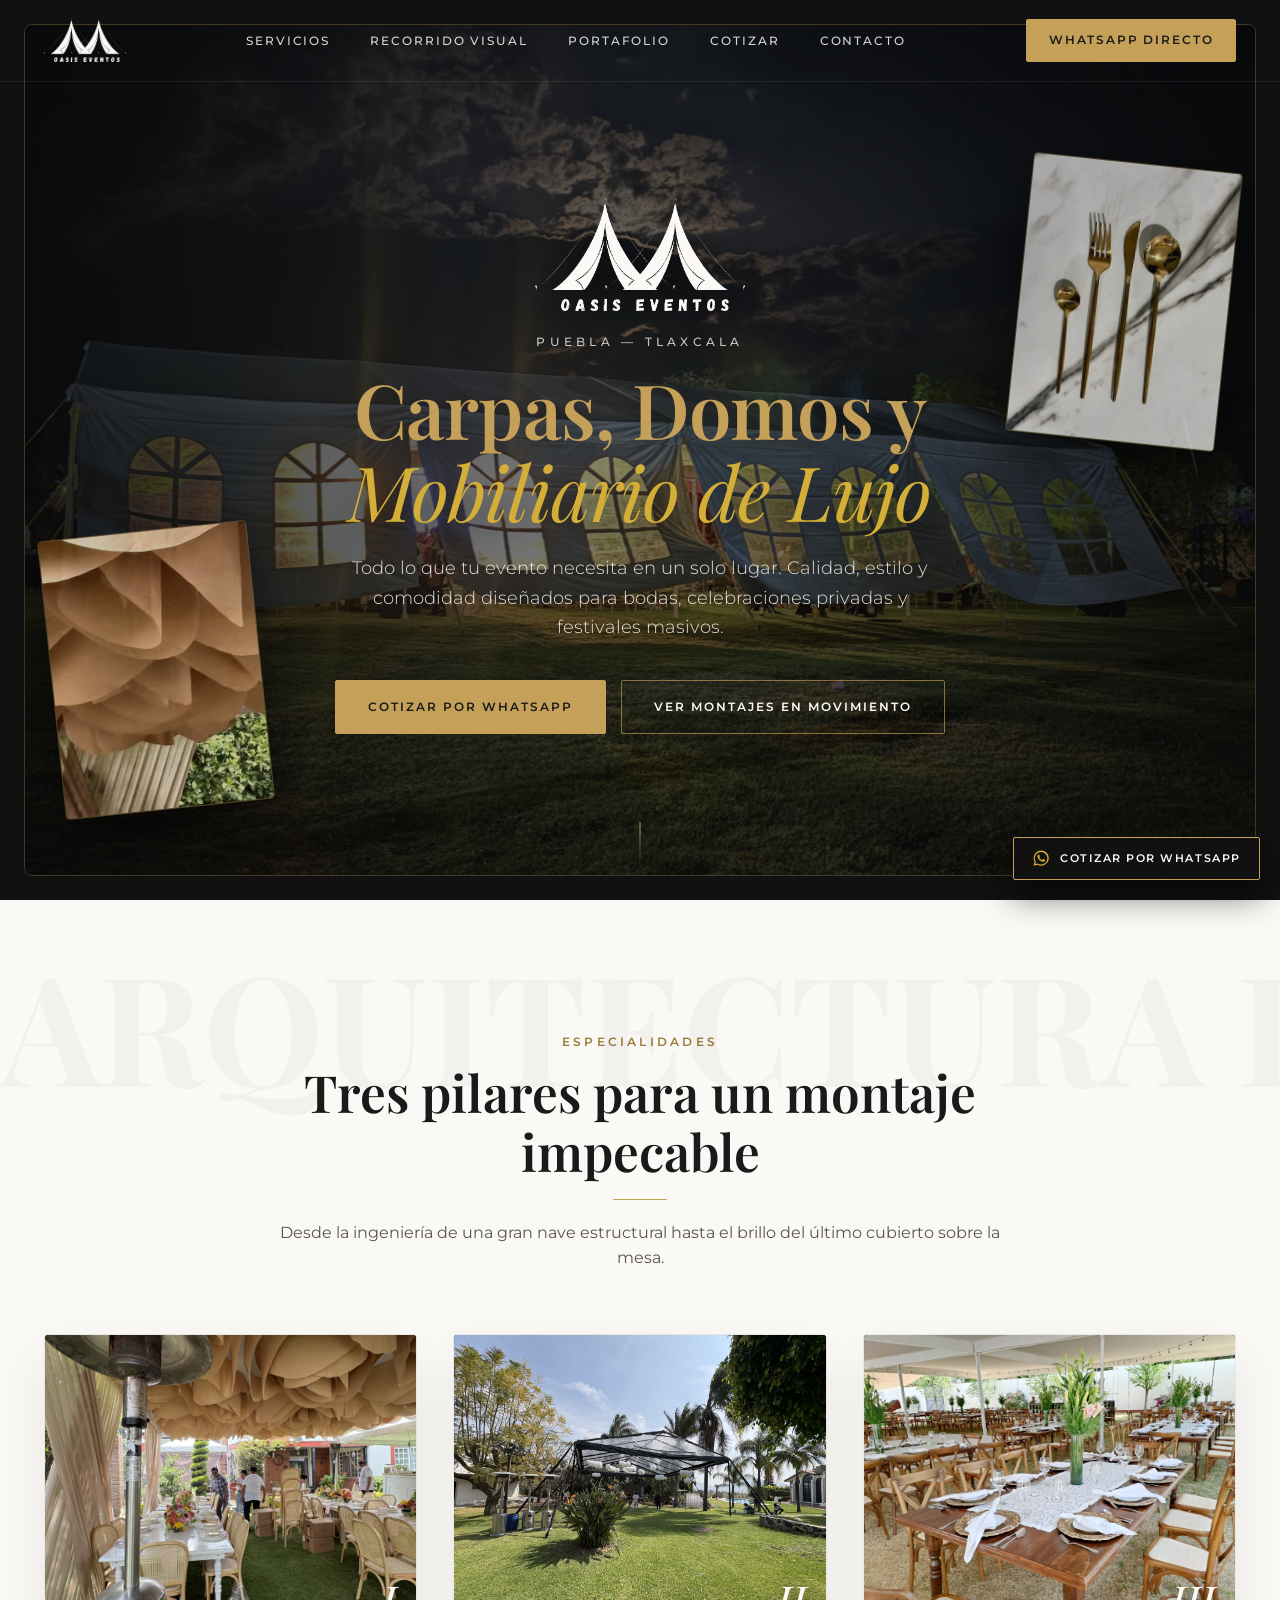
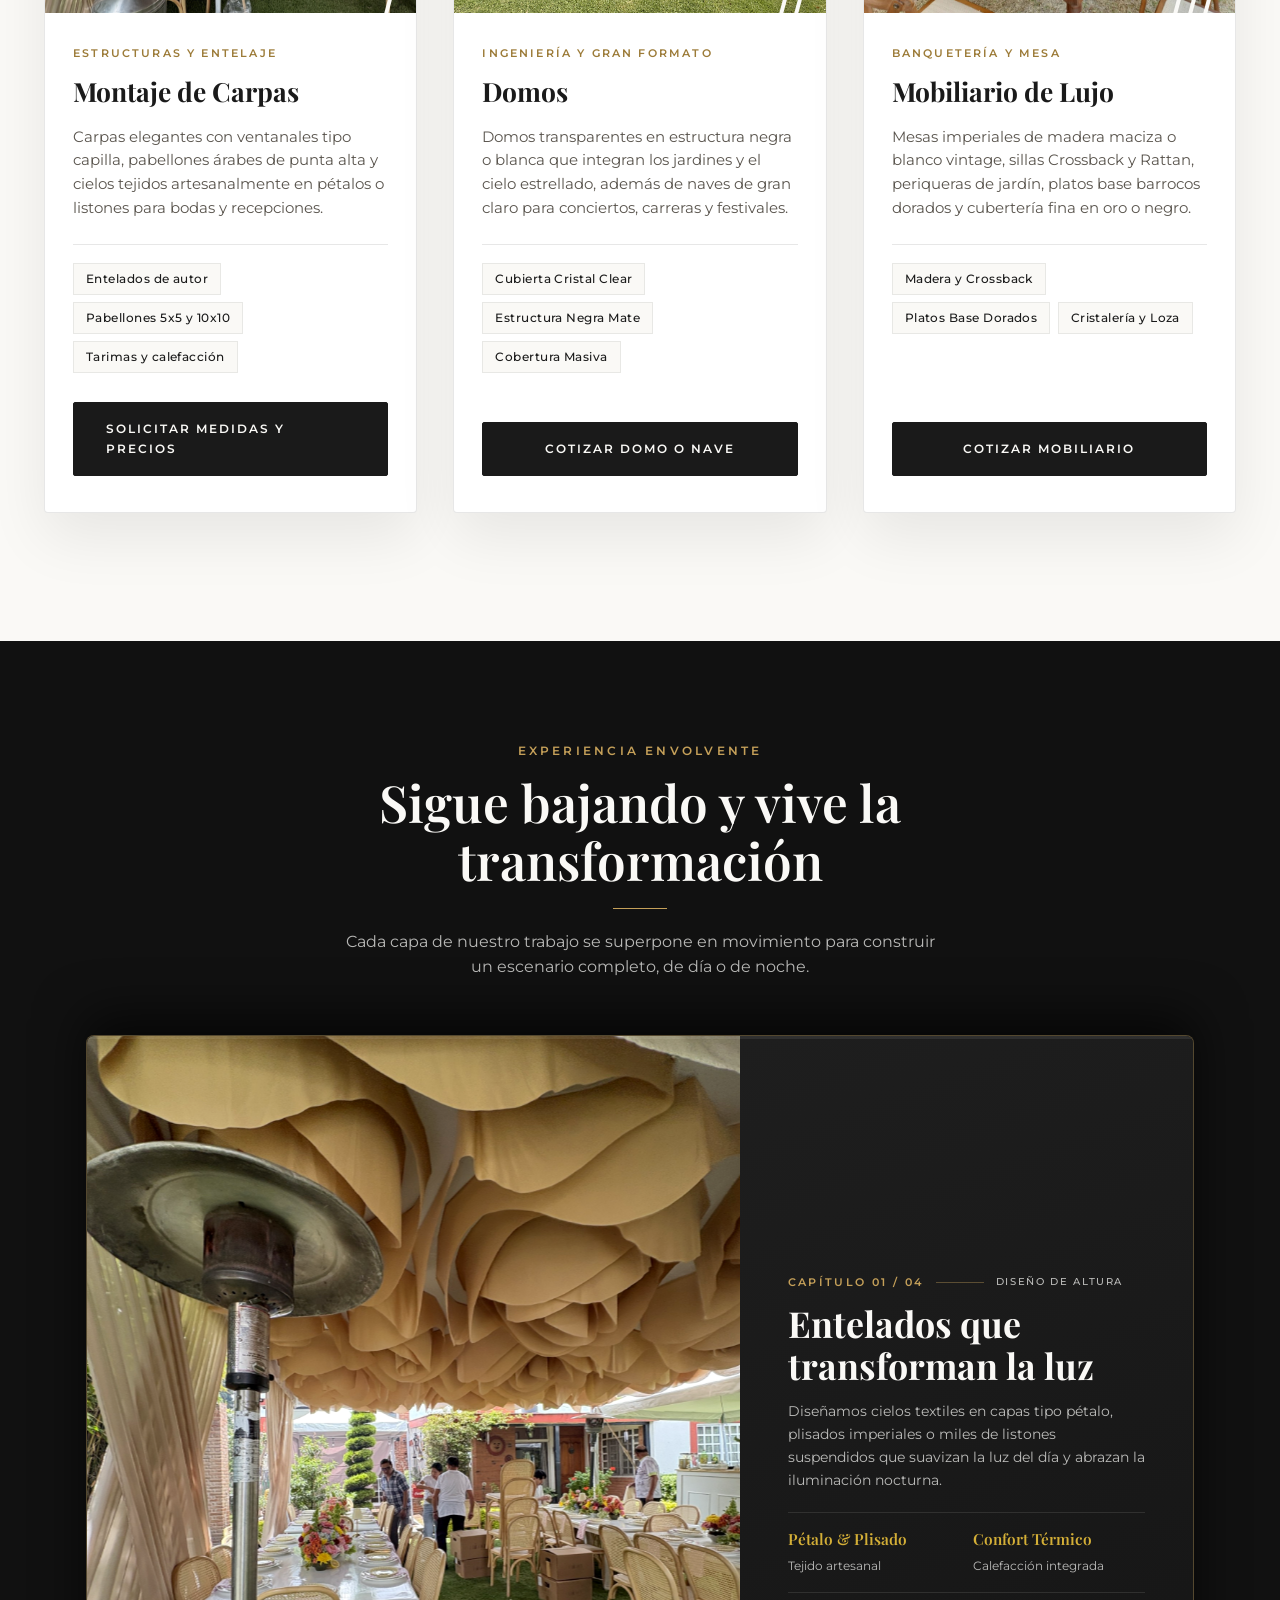
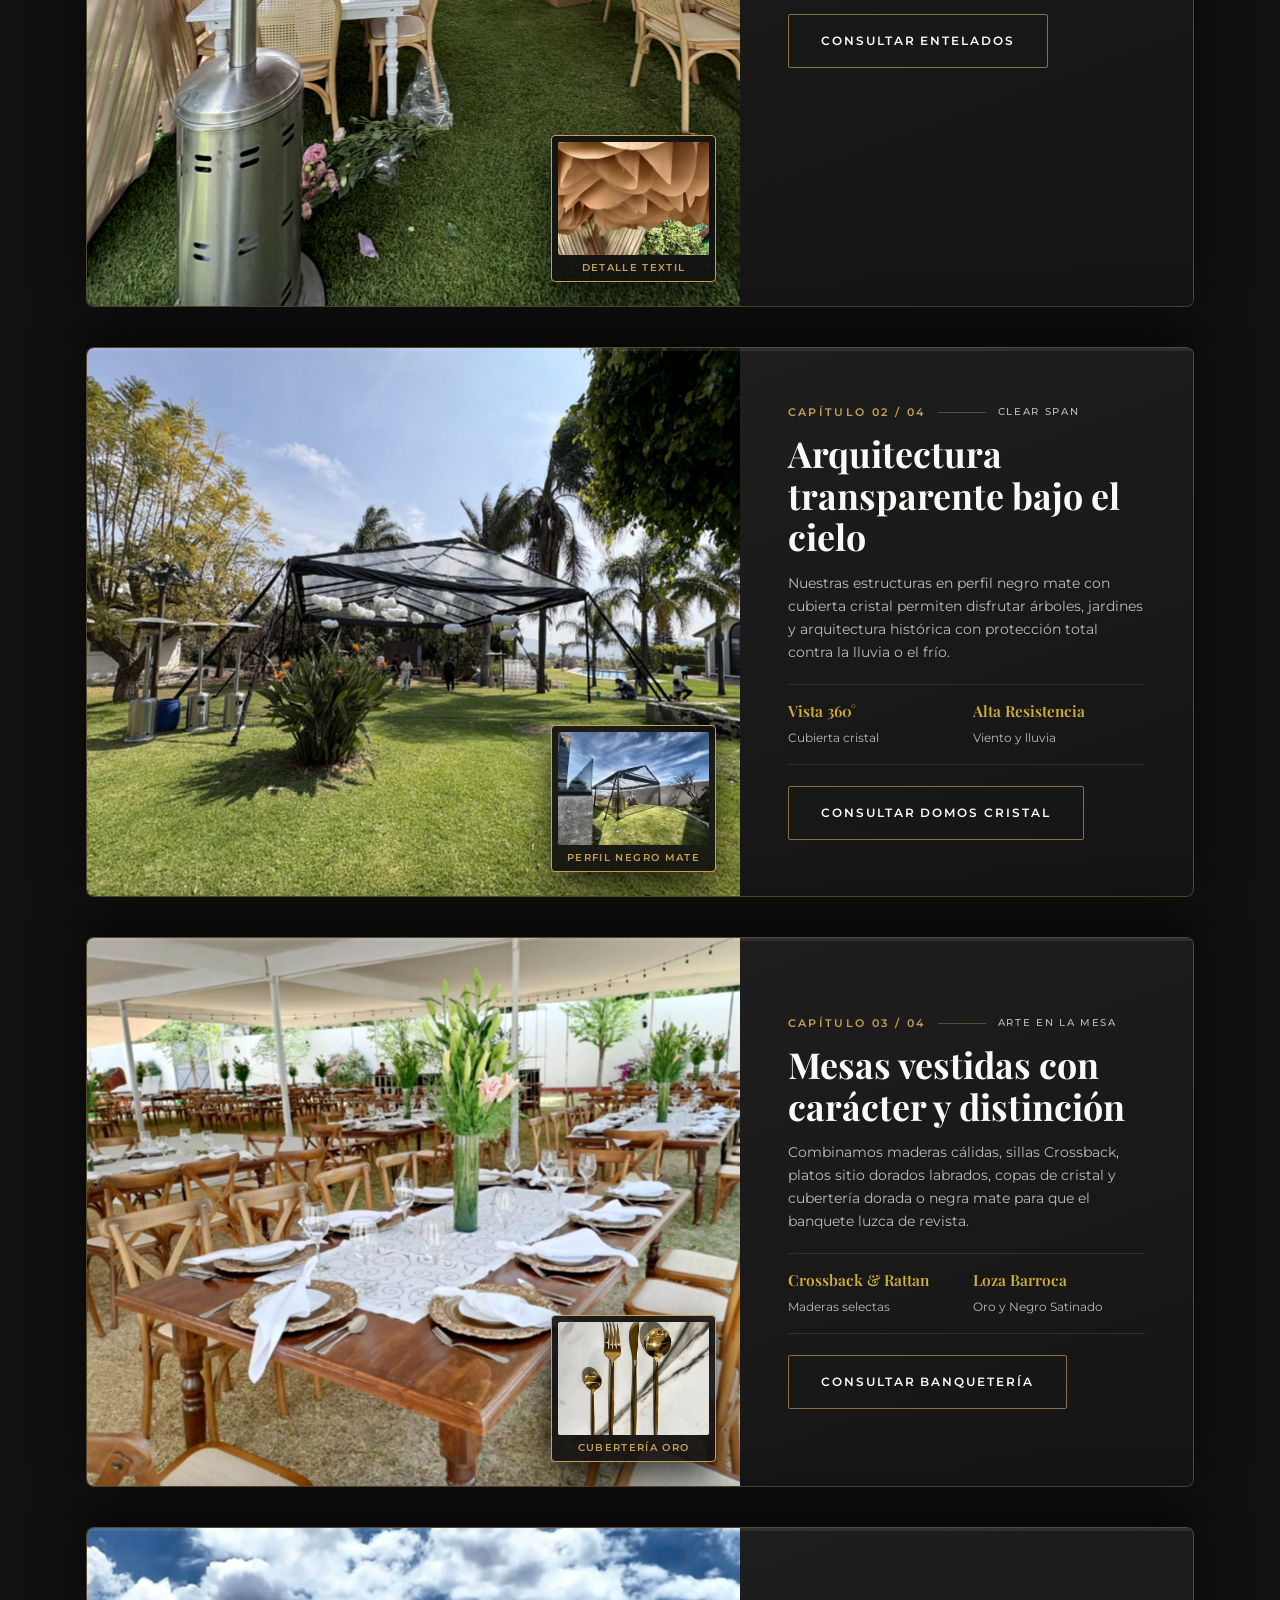
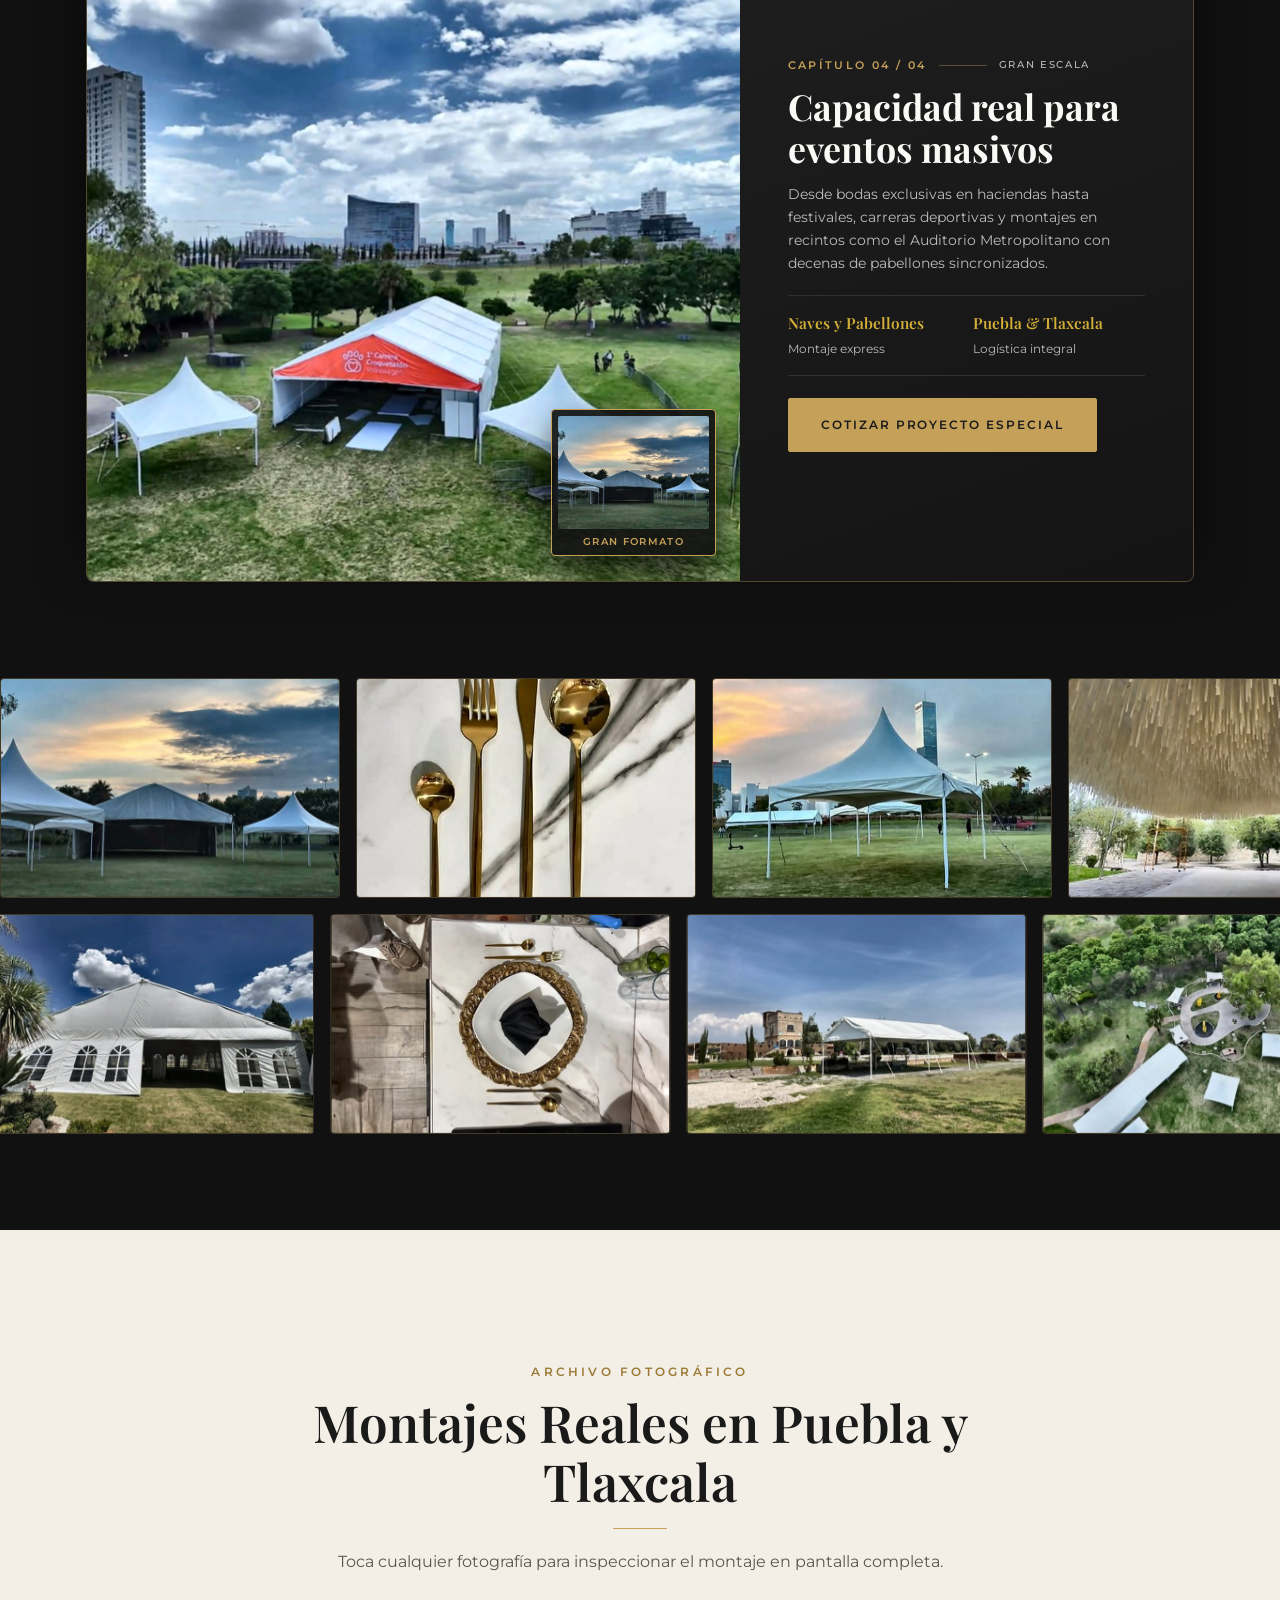
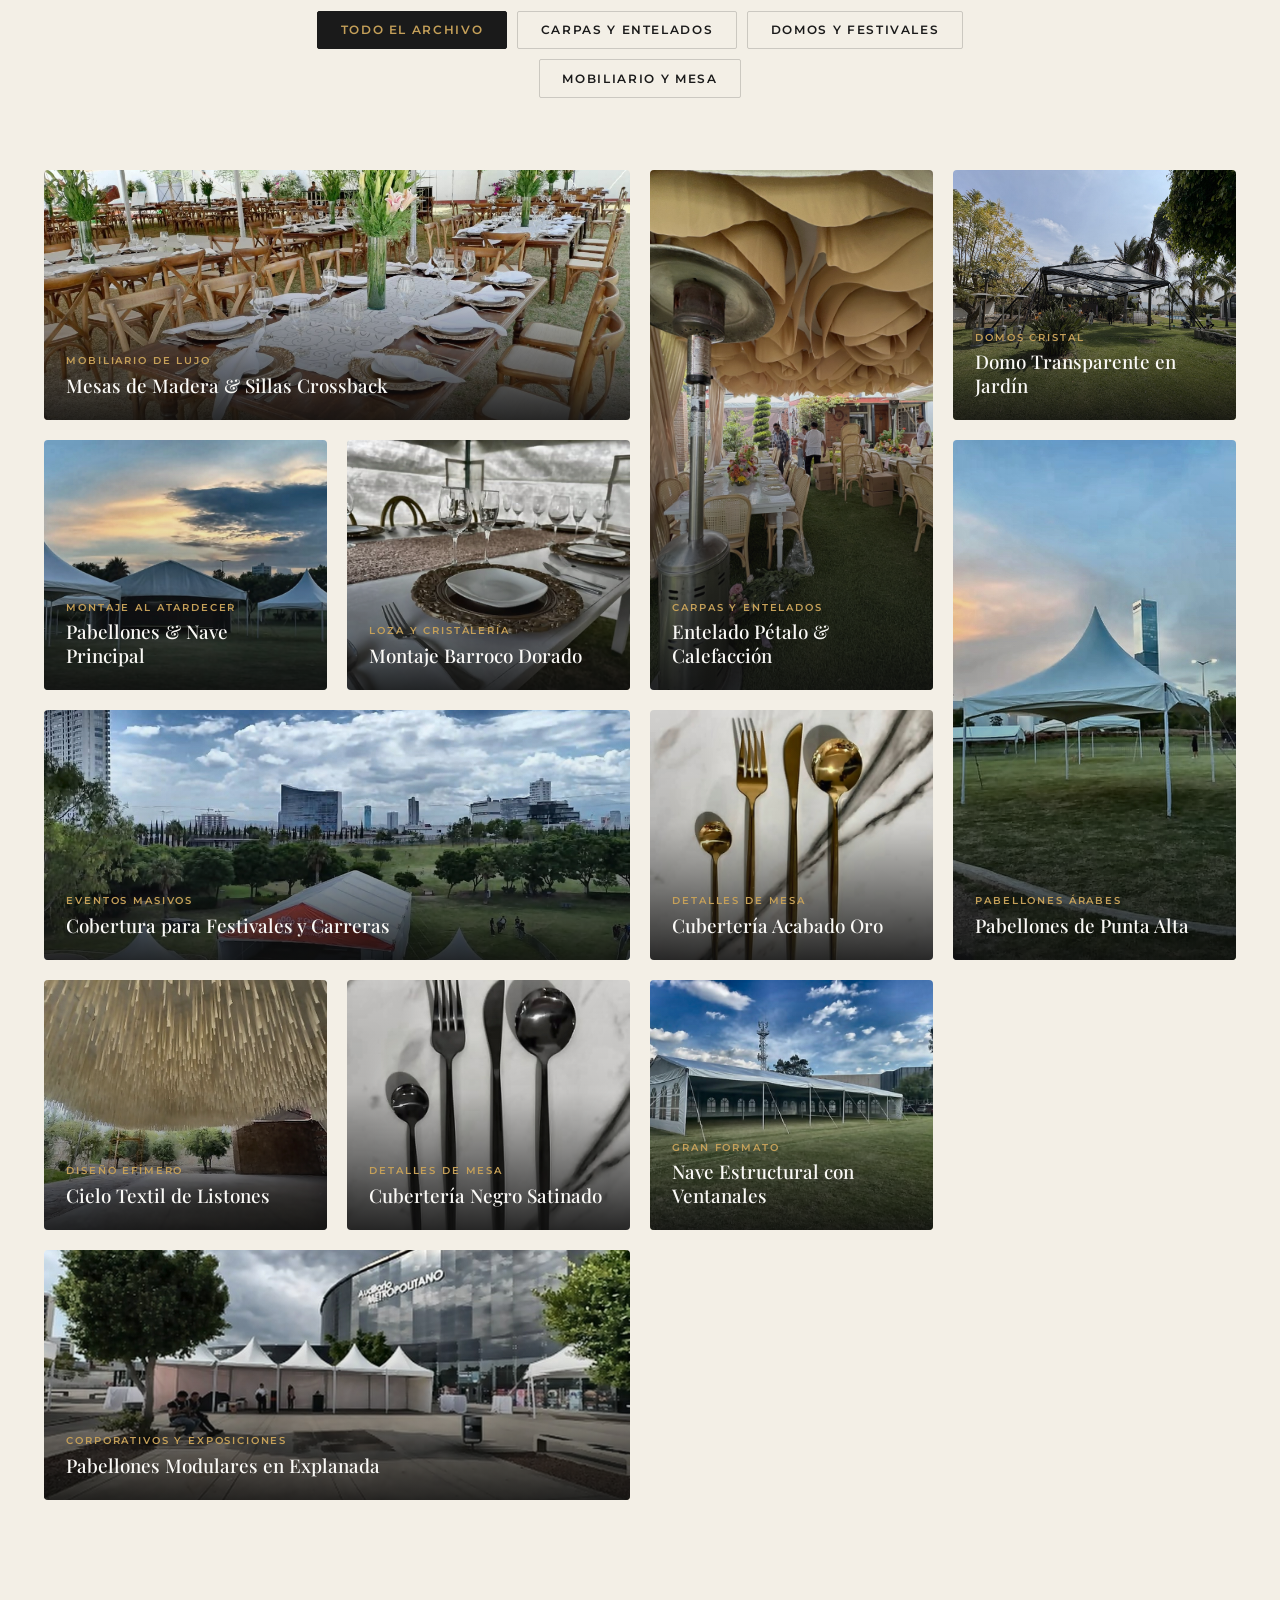
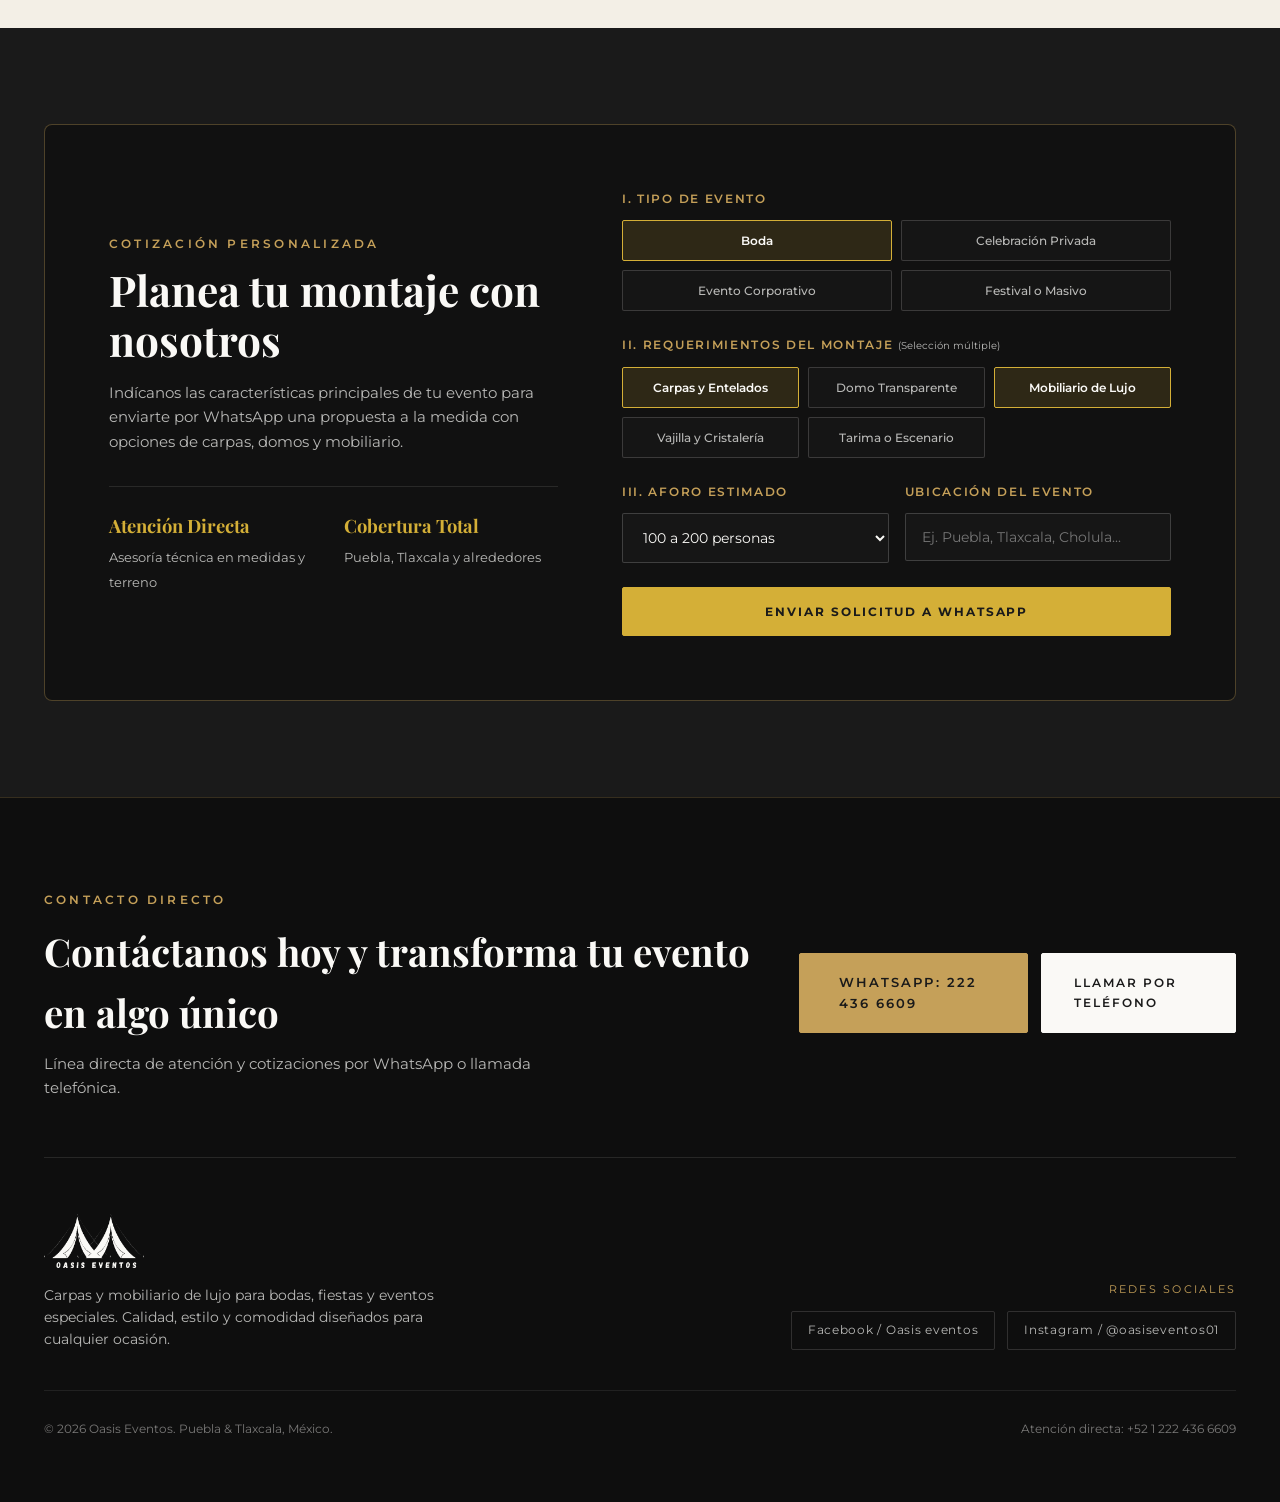
==== commit 91ee950c: "Optimize iOS/iPadOS GPU scroll performance on filmstrips and add dedicated iPad responsive breakpoin" ====
--- a/index.html
+++ b/index.html
@@ -115,10 +115,10 @@
       <!-- Floating Depth Photos that drift past in 3D as you scroll -->
       <div class="hero__floating-photos" aria-hidden="true">
         <div class="hero__float-img hero__float-img--left" id="heroFloatLeft">
-          <img src="assets/img/entelado-petalo-camel-boda.jpg?v=4k" alt="" />
+          <img src="assets/img/thumbs/detalle-entelado-camel.jpg" alt="" decoding="async" />
         </div>
         <div class="hero__float-img hero__float-img--right" id="heroFloatRight">
-          <img src="assets/img/mobiliario-madera-crossback.jpg?v=4k" alt="" />
+          <img src="assets/img/thumbs/cubiertos-dorados-marmol.jpg" alt="" decoding="async" />
         </div>
       </div>
 
@@ -276,10 +276,10 @@
           <div class="deck-card__inner">
             <div class="deck-card__progress-bar"><span data-deck-progress></span></div>
             <div class="deck-card__visual">
-              <img src="assets/img/entelado-petalo-camel-boda.jpg?v=4k" alt="Entelado artesanal tipo pétalo en tono camel" class="deck-card__main-img" />
+              <img src="assets/img/entelado-petalo-camel-boda.jpg?v=4k" alt="Entelado artesanal tipo pétalo en tono camel" class="deck-card__main-img" decoding="async" />
               <!-- Floating Secondary Detail Inset that moves at a different parallax speed -->
               <div class="deck-card__inset" data-deck-inset>
-                <img src="assets/img/detalle-entelado-camel.jpg" alt="Detalle de pétalos textiles" loading="lazy" />
+                <img src="assets/img/thumbs/detalle-entelado-camel.jpg" alt="Detalle de pétalos textiles" decoding="async" />
                 <span>Detalle Textil</span>
               </div>
             </div>
@@ -309,9 +309,9 @@
           <div class="deck-card__inner">
             <div class="deck-card__progress-bar"><span data-deck-progress></span></div>
             <div class="deck-card__visual">
-              <img src="assets/img/domo-transparente-nubes.jpg?v=4k" alt="Domo transparente con estructura negra" class="deck-card__main-img" />
+              <img src="assets/img/domo-transparente-nubes.jpg?v=4k" alt="Domo transparente con estructura negra" class="deck-card__main-img" decoding="async" />
               <div class="deck-card__inset" data-deck-inset>
-                <img src="assets/img/domo-negro-cristal.jpg" alt="Estructura negra domo cristal" loading="lazy" />
+                <img src="assets/img/thumbs/domo-negro-cristal.jpg" alt="Estructura negra domo cristal" decoding="async" />
                 <span>Perfil Negro Mate</span>
               </div>
             </div>
@@ -341,9 +341,9 @@
           <div class="deck-card__inner">
             <div class="deck-card__progress-bar"><span data-deck-progress></span></div>
             <div class="deck-card__visual">
-              <img src="assets/img/mobiliario-madera-crossback.jpg?v=4k" alt="Banquete imperial con mesas de madera y sillas Crossback" class="deck-card__main-img" />
+              <img src="assets/img/mobiliario-madera-crossback.jpg?v=4k" alt="Banquete imperial con mesas de madera y sillas Crossback" class="deck-card__main-img" decoding="async" />
               <div class="deck-card__inset" data-deck-inset>
-                <img src="assets/img/cubiertos-dorados-marmol.jpg" alt="Cubertería dorada sobre mármol" loading="lazy" />
+                <img src="assets/img/thumbs/cubiertos-dorados-marmol.jpg" alt="Cubertería dorada sobre mármol" decoding="async" />
                 <span>Cubertería Oro</span>
               </div>
             </div>
@@ -373,9 +373,9 @@
           <div class="deck-card__inner">
             <div class="deck-card__progress-bar"><span data-deck-progress></span></div>
             <div class="deck-card__visual">
-              <img src="assets/img/evento-masivo-aerea.jpg" alt="Vista aérea de festival y evento masivo Oasis Eventos" class="deck-card__main-img" />
+              <img src="assets/img/evento-masivo-aerea.jpg" alt="Vista aérea de festival y evento masivo Oasis Eventos" class="deck-card__main-img" decoding="async" />
               <div class="deck-card__inset" data-deck-inset>
-                <img src="assets/img/carpas-atardecer.jpg" alt="Pabellones al atardecer" loading="lazy" />
+                <img src="assets/img/thumbs/carpas-atardecer.jpg" alt="Pabellones al atardecer" decoding="async" />
                 <span>Gran Formato</span>
               </div>
             </div>
@@ -404,20 +404,20 @@
       <!-- Dual Opposite Scroll-Scrubbed Filmstrips (Moves Left/Right as you scroll on mobile & desktop!) -->
       <div class="scroll-filmstrips" aria-label="Secuencia fotográfica en movimiento">
         <div class="filmstrip filmstrip--left" id="filmstripLeft">
-          <div class="filmstrip__item"><img src="assets/img/carpas-atardecer.jpg" alt="Carpas al atardecer" loading="lazy" /></div>
-          <div class="filmstrip__item"><img src="assets/img/cubiertos-dorados-marmol.jpg" alt="Cubertería dorada" loading="lazy" /></div>
-          <div class="filmstrip__item"><img src="assets/img/pabellon-atardecer-vertical.jpg" alt="Pabellón árabe al atardecer" loading="lazy" /></div>
-          <div class="filmstrip__item"><img src="assets/img/cielo-tiras-blancas.jpg" alt="Cielo tejido blanco" loading="lazy" /></div>
-          <div class="filmstrip__item"><img src="assets/img/carpas-auditorio-metropolitano.jpg" alt="Auditorio Metropolitano" loading="lazy" /></div>
-          <div class="filmstrip__item"><img src="assets/img/cubiertos-negros-marmol.jpg" alt="Cubertería negra" loading="lazy" /></div>
+          <div class="filmstrip__item"><img src="assets/img/thumbs/carpas-atardecer.jpg" alt="Carpas al atardecer" width="340" height="220" decoding="async" /></div>
+          <div class="filmstrip__item"><img src="assets/img/thumbs/cubiertos-dorados-marmol.jpg" alt="Cubertería dorada" width="340" height="220" decoding="async" /></div>
+          <div class="filmstrip__item"><img src="assets/img/thumbs/pabellon-atardecer-vertical.jpg" alt="Pabellón árabe al atardecer" width="340" height="220" decoding="async" /></div>
+          <div class="filmstrip__item"><img src="assets/img/thumbs/cielo-tiras-blancas.jpg" alt="Cielo tejido blanco" width="340" height="220" decoding="async" /></div>
+          <div class="filmstrip__item"><img src="assets/img/thumbs/carpas-auditorio-metropolitano.jpg" alt="Auditorio Metropolitano" width="340" height="220" decoding="async" /></div>
+          <div class="filmstrip__item"><img src="assets/img/thumbs/cubiertos-negros-marmol.jpg" alt="Cubertería negra" width="340" height="220" decoding="async" /></div>
         </div>
         <div class="filmstrip filmstrip--right" id="filmstripRight">
-          <div class="filmstrip__item"><img src="assets/img/pabellones-jardin-periqueras.jpg" alt="Pabellones en jardín" loading="lazy" /></div>
-          <div class="filmstrip__item"><img src="assets/img/carpa-imperial-ventanales.jpg" alt="Carpa imperial" loading="lazy" /></div>
-          <div class="filmstrip__item"><img src="assets/img/montaje-plato-barroco-dorado.jpg" alt="Plato base dorado" loading="lazy" /></div>
-          <div class="filmstrip__item"><img src="assets/img/carpa-hacienda.jpg" alt="Carpa en hacienda" loading="lazy" /></div>
-          <div class="filmstrip__item"><img src="assets/img/festival-aerea-domos.jpg" alt="Festival vista aérea" loading="lazy" /></div>
-          <div class="filmstrip__item"><img src="assets/img/pabellones-arabes-triple.jpg" alt="Pabellones árabes" loading="lazy" /></div>
+          <div class="filmstrip__item"><img src="assets/img/thumbs/pabellones-jardin-periqueras.jpg" alt="Pabellones en jardín" width="340" height="220" decoding="async" /></div>
+          <div class="filmstrip__item"><img src="assets/img/thumbs/carpa-imperial-ventanales.jpg" alt="Carpa imperial" width="340" height="220" decoding="async" /></div>
+          <div class="filmstrip__item"><img src="assets/img/thumbs/montaje-plato-barroco-dorado.jpg" alt="Plato base dorado" width="340" height="220" decoding="async" /></div>
+          <div class="filmstrip__item"><img src="assets/img/thumbs/carpa-hacienda.jpg" alt="Carpa en hacienda" width="340" height="220" decoding="async" /></div>
+          <div class="filmstrip__item"><img src="assets/img/thumbs/festival-aerea-domos.jpg" alt="Festival vista aérea" width="340" height="220" decoding="async" /></div>
+          <div class="filmstrip__item"><img src="assets/img/thumbs/pabellones-arabes-triple.jpg" alt="Pabellones árabes" width="340" height="220" decoding="async" /></div>
         </div>
       </div>
     </section>
--- a/css/styles.css
+++ b/css/styles.css
@@ -780,7 +780,20 @@
   z-index: 2;
 }
 
-@media (min-width: 900px) {
+@media (min-width: 768px) and (max-width: 1099px) {
+  .services-grid {
+    grid-template-columns: repeat(2, 1fr);
+    gap: 1.75rem;
+  }
+  .services-grid > .service-card:last-child {
+    grid-column: 1 / -1;
+    max-width: 560px;
+    margin: 0 auto;
+    width: 100%;
+  }
+}
+
+@media (min-width: 1100px) {
   .services-grid {
     grid-template-columns: repeat(3, 1fr);
     gap: 2.25rem;
@@ -950,10 +963,20 @@
   display: grid;
   grid-template-columns: 1fr;
   box-shadow: 0 -18px 50px rgba(0, 0, 0, 0.65);
-  min-height: 70svh;
-}
-
-@media (min-width: 900px) {
+  min-height: 68svh;
+  transform: translate3d(0, 0, 0);
+  backface-visibility: hidden;
+  -webkit-backface-visibility: hidden;
+}
+
+@media (min-width: 740px) {
+  .deck-card__inner {
+    grid-template-columns: 1.12fr 0.88fr;
+    min-height: 460px;
+  }
+}
+
+@media (min-width: 1024px) {
   .deck-card__inner {
     grid-template-columns: 1.18fr 0.82fr;
     min-height: 550px;
@@ -989,7 +1012,7 @@
   background-color: #101010;
 }
 
-@media (min-width: 900px) {
+@media (min-width: 740px) {
   .deck-card__visual {
     height: 100%;
   }
@@ -999,9 +1022,11 @@
   width: 100%;
   height: 100%;
   object-fit: cover;
-  transform: scale(1.06);
+  transform: scale(1.06) translate3d(0, 0, 0);
   filter: contrast(1.04) saturate(1.05);
   will-change: transform;
+  backface-visibility: hidden;
+  -webkit-backface-visibility: hidden;
 }
 
 /* Floating Secondary Detail Inset that drifts in 3D Parallax on Mobile & PC */
@@ -1017,9 +1042,21 @@
   box-shadow: 0 16px 36px rgba(0, 0, 0, 0.75);
   z-index: 4;
   will-change: transform;
-}
-
-@media (min-width: 900px) {
+  transform: translate3d(0, 0, 0);
+  backface-visibility: hidden;
+  -webkit-backface-visibility: hidden;
+}
+
+@media (min-width: 740px) {
+  .deck-card__inset {
+    width: 145px;
+    bottom: 1.15rem;
+    right: 1.15rem;
+    padding: 0.35rem;
+  }
+}
+
+@media (min-width: 1024px) {
   .deck-card__inset {
     width: 165px;
     bottom: 1.5rem;
@@ -1055,7 +1092,13 @@
   background: linear-gradient(160deg, #1E1E1E 0%, #141414 100%);
 }
 
-@media (min-width: 900px) {
+@media (min-width: 740px) {
+  .deck-card__content {
+    padding: 2.2rem 2rem;
+  }
+}
+
+@media (min-width: 1024px) {
   .deck-card__content {
     padding: 3.25rem 3rem;
   }
@@ -1128,7 +1171,7 @@
   color: var(--color-text-light-muted);
 }
 
-/* Scroll-Scrubbed Dual Filmstrips */
+/* Scroll-Scrubbed Dual Filmstrips (GPU Composited for 60fps iOS & iPadOS) */
 .scroll-filmstrips {
   margin-top: 5rem;
   overflow: hidden;
@@ -1136,6 +1179,7 @@
   flex-direction: column;
   gap: 1rem;
   padding: 1rem 0;
+  contain: content;
 }
 
 .filmstrip {
@@ -1143,10 +1187,13 @@
   gap: 1rem;
   width: max-content;
   will-change: transform;
+  transform: translate3d(0, 0, 0);
+  backface-visibility: hidden;
+  -webkit-backface-visibility: hidden;
 }
 
 .filmstrip--right {
-  transform: translateX(-18%);
+  transform: translate3d(-18%, 0, 0);
 }
 
 .filmstrip__item {
@@ -1156,9 +1203,18 @@
   overflow: hidden;
   border: 1px solid rgba(197, 160, 89, 0.25);
   flex-shrink: 0;
-}
-
-@media (min-width: 768px) {
+  background-color: #161616;
+  transform: translateZ(0);
+}
+
+@media (min-width: 740px) {
+  .filmstrip__item {
+    width: 300px;
+    height: 195px;
+  }
+}
+
+@media (min-width: 1024px) {
   .filmstrip__item {
     width: 340px;
     height: 220px;
@@ -1169,6 +1225,9 @@
   width: 100%;
   height: 100%;
   object-fit: cover;
+  transform: translateZ(0);
+  backface-visibility: hidden;
+  -webkit-backface-visibility: hidden;
 }
 
 /* ==========================================================================
@@ -1330,6 +1389,12 @@
   display: grid;
   grid-template-columns: 1fr;
   gap: 2.5rem;
+}
+
+@media (min-width: 740px) {
+  .quote-box {
+    padding: 3rem 2.5rem;
+  }
 }
 
 @media (min-width: 992px) {
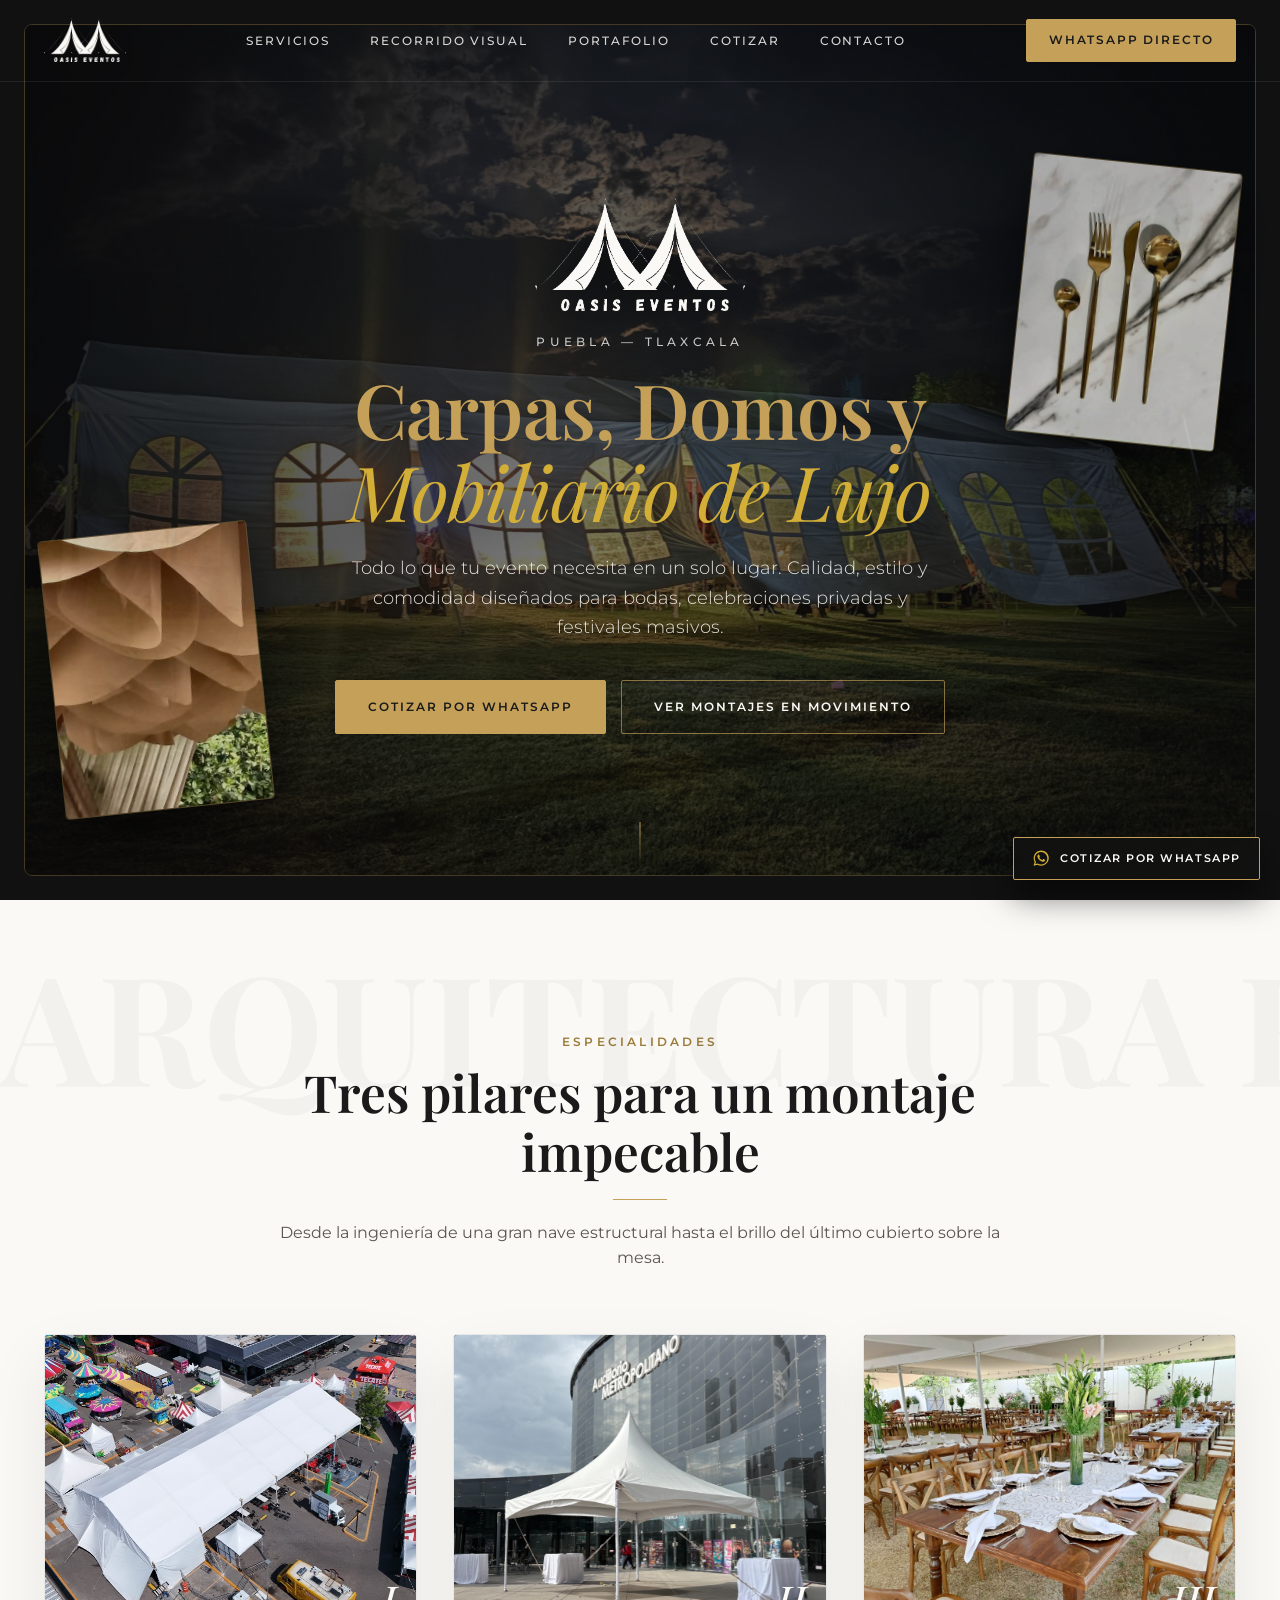
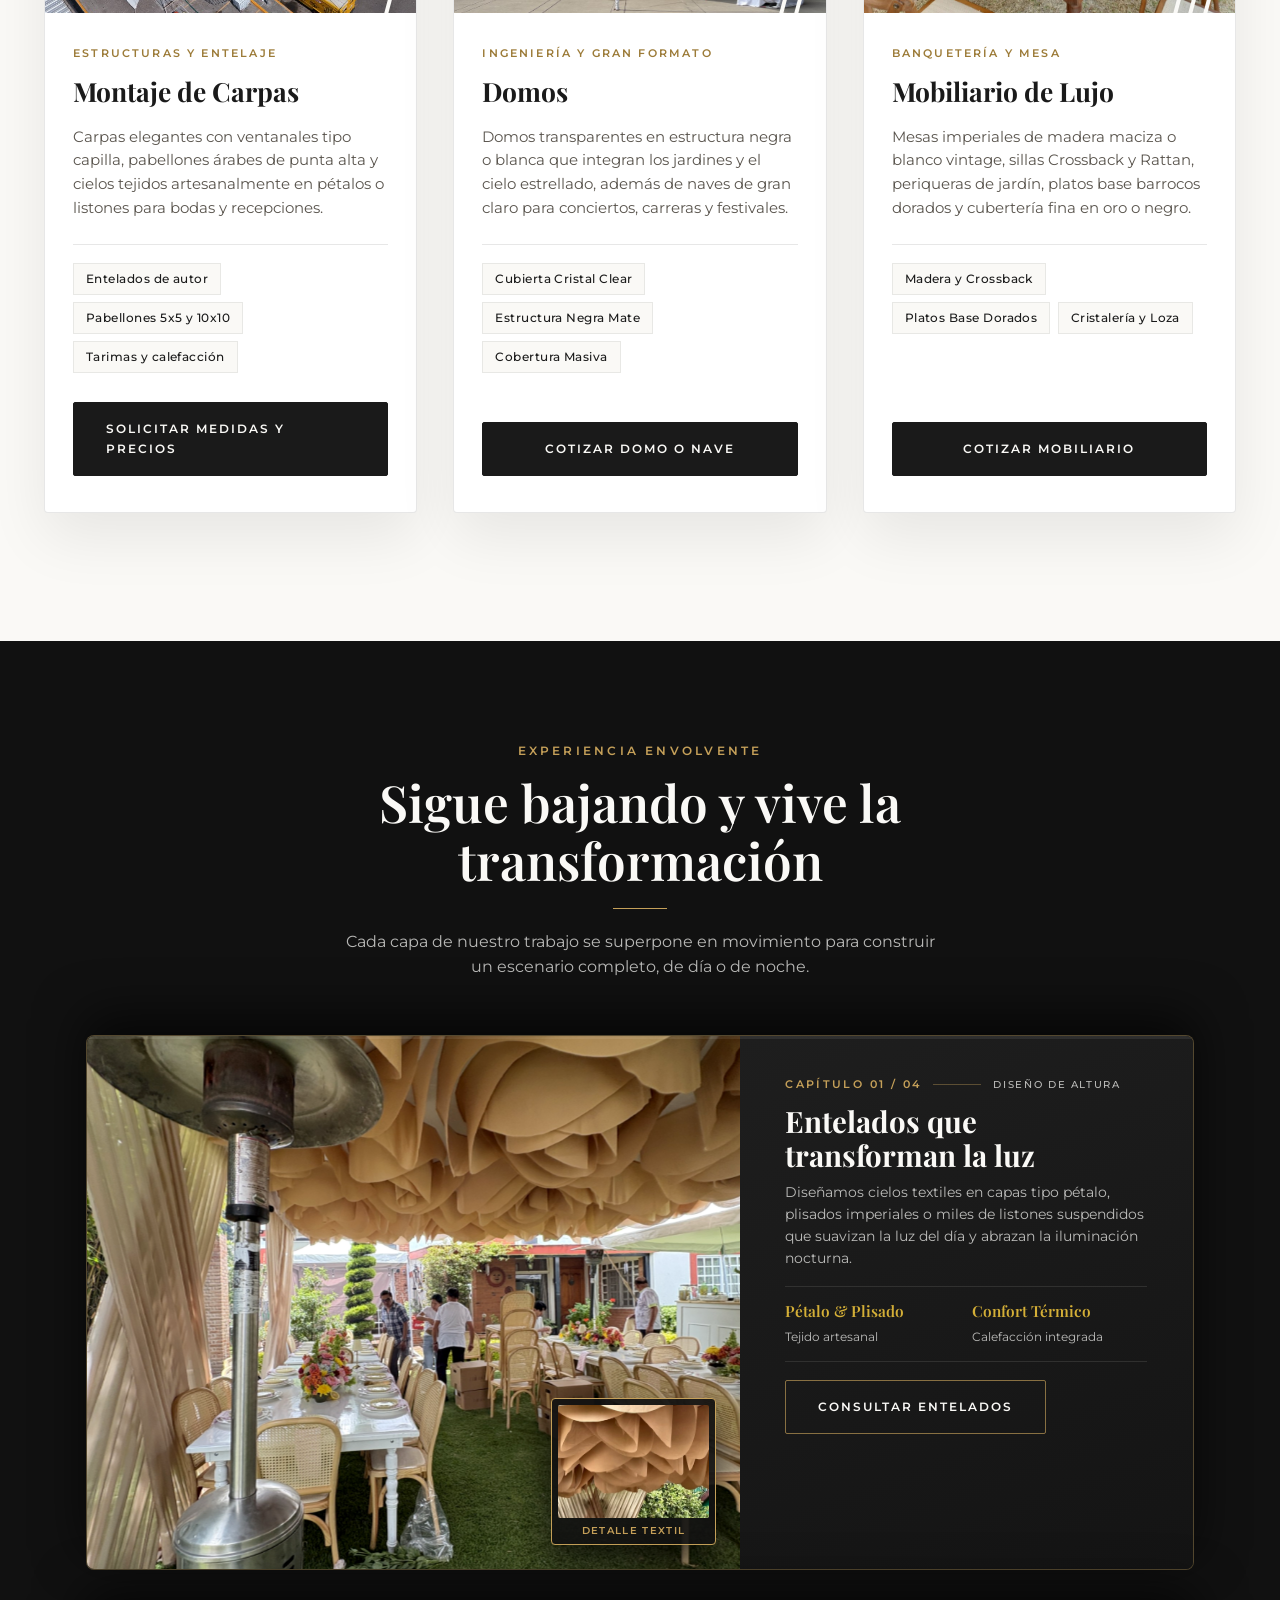
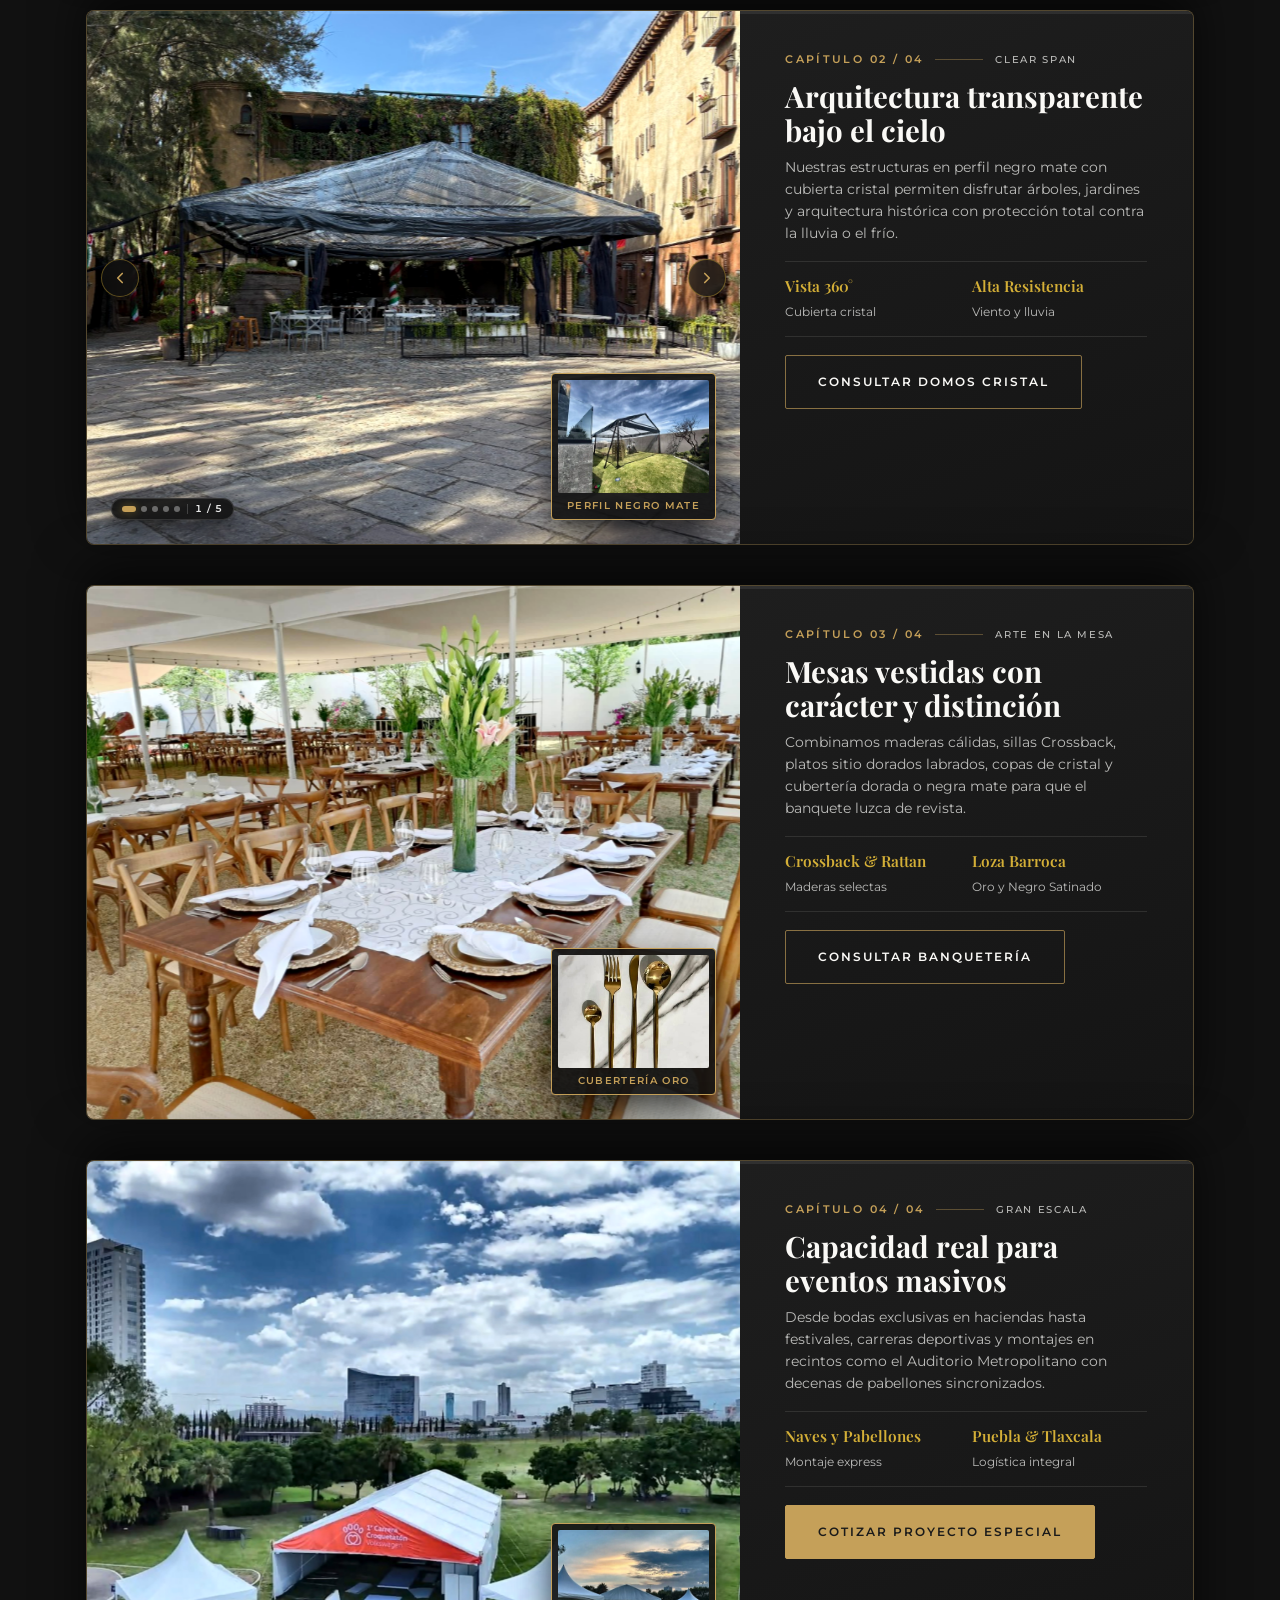
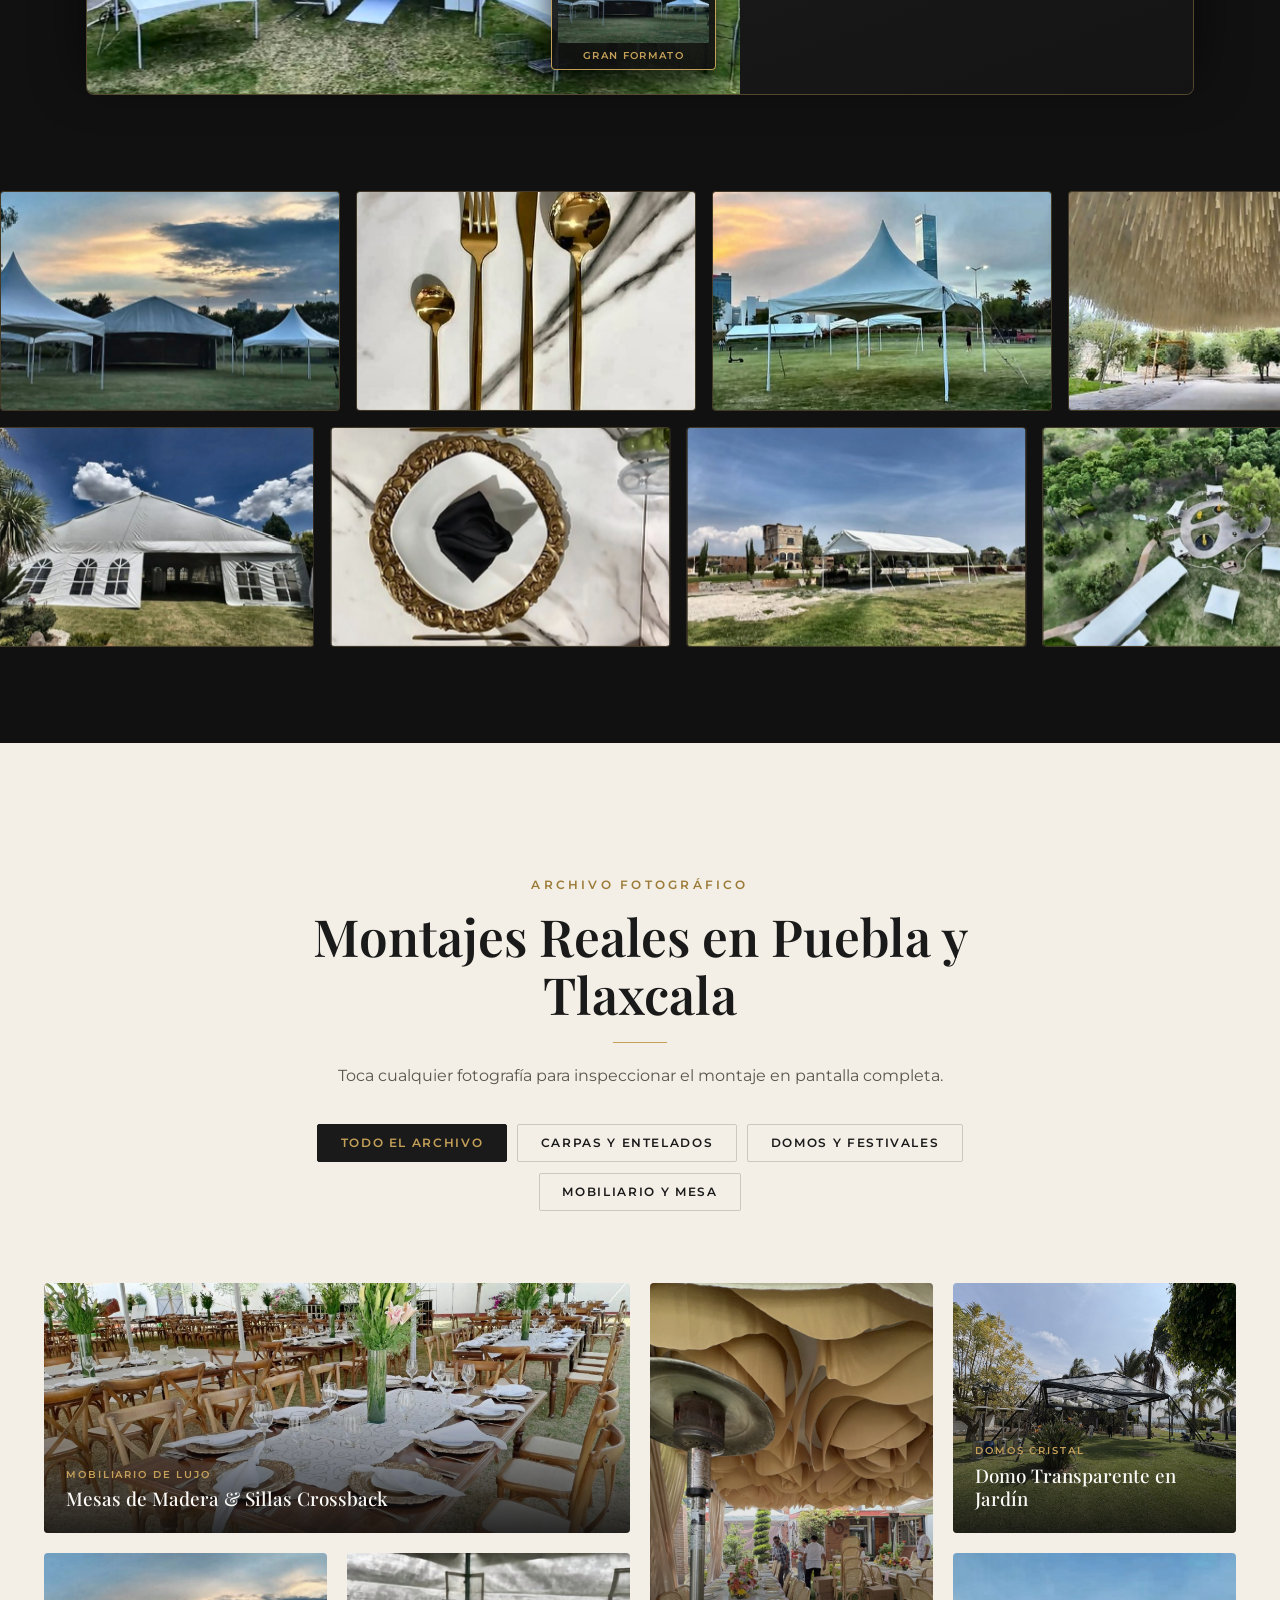
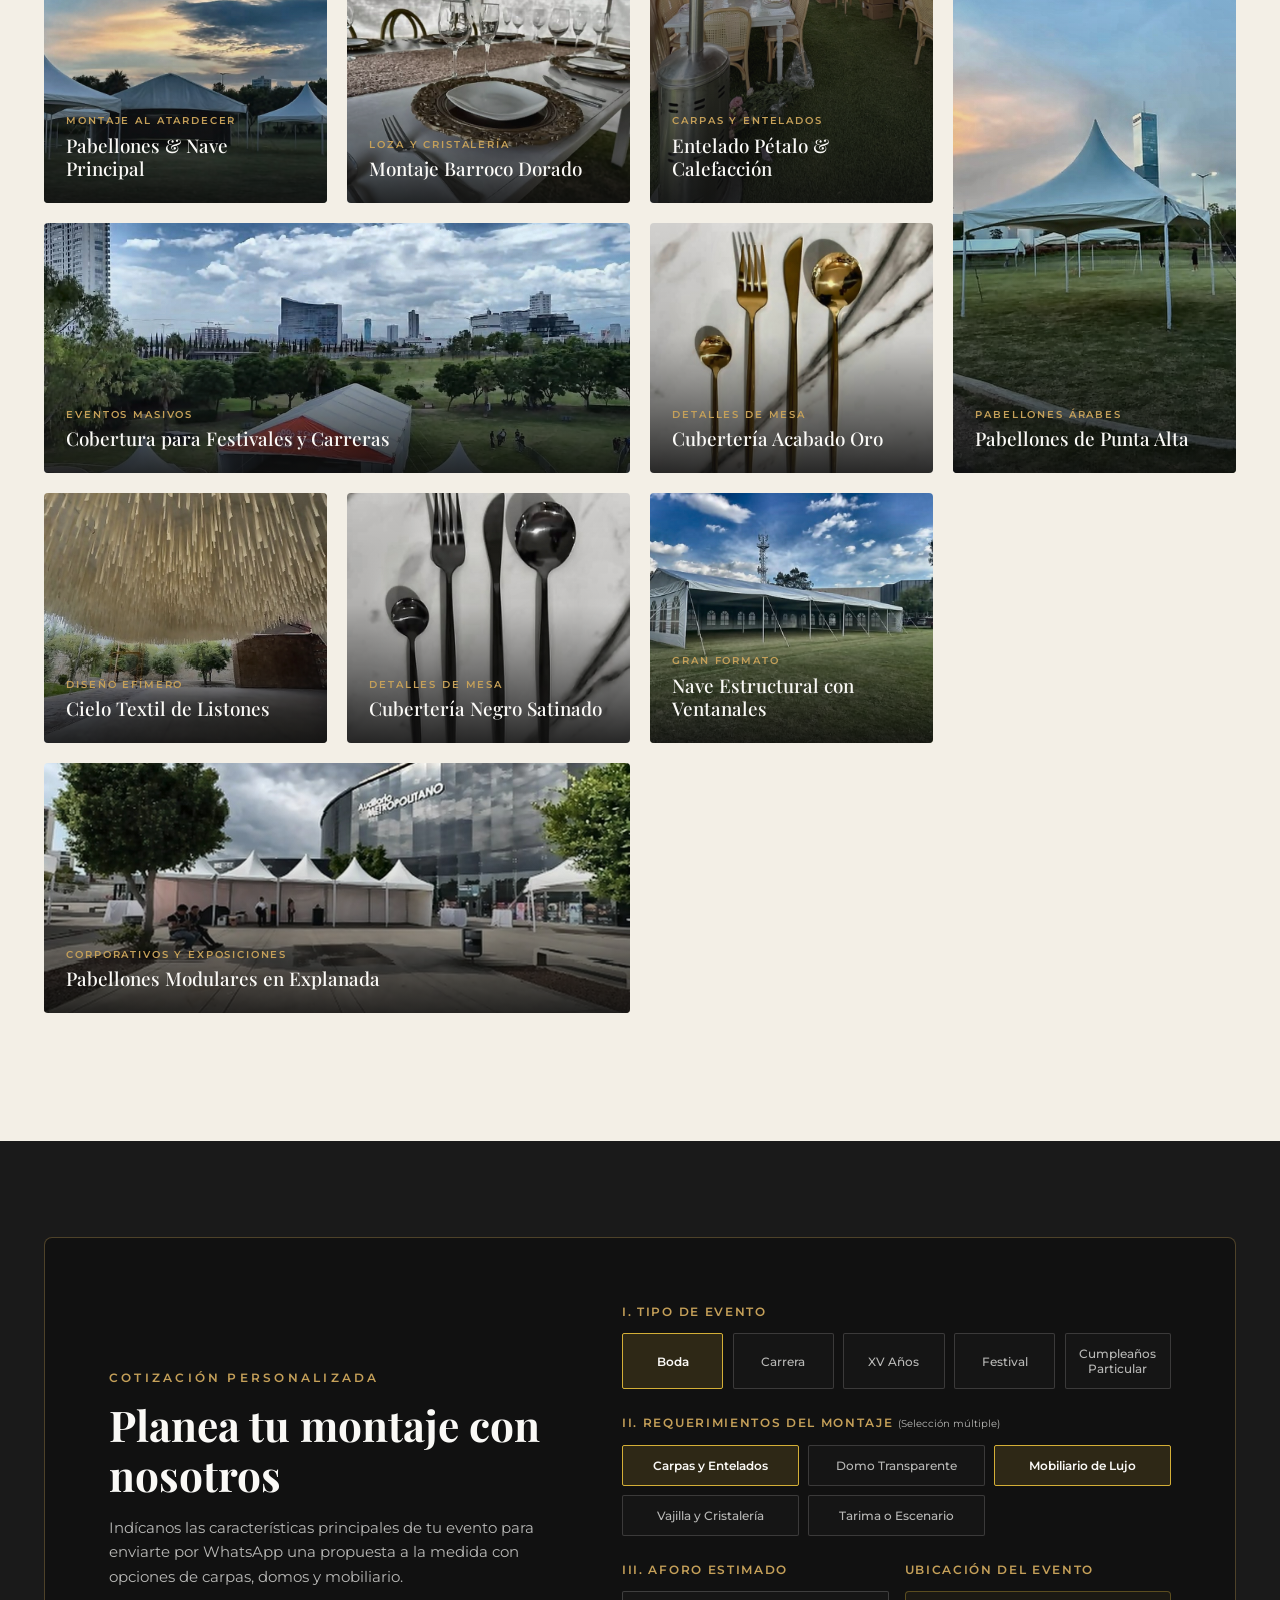
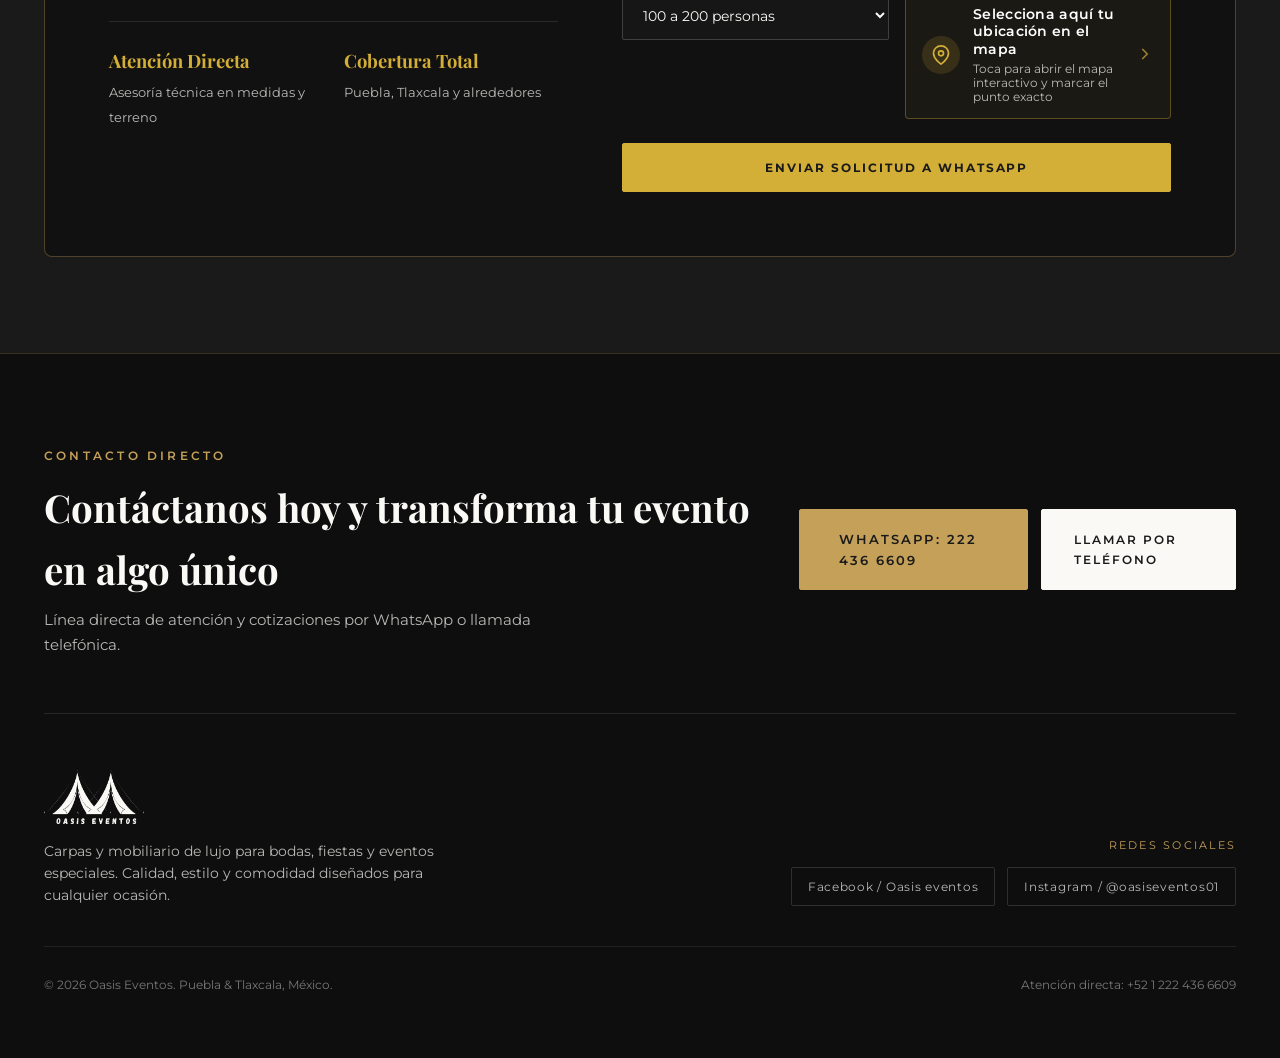
==== commit bdf528d5: "feat: carrusel domos, recorte de fotos, ubicacion interactiva en mapa y optimizacion responsive" ====
--- a/index.html
+++ b/index.html
@@ -35,6 +35,9 @@
   <link rel="preconnect" href="https://fonts.googleapis.com" />
   <link rel="preconnect" href="https://fonts.gstatic.com" crossorigin />
   <link href="https://fonts.googleapis.com/css2?family=Montserrat:wght@300;400;500;600;700&family=Playfair+Display:ital,wght@0,500;0,600;0,700;1,400;1,600&display=swap" rel="stylesheet" />
+
+  <!-- Leaflet Map CSS for Interactive Venue Location Picker -->
+  <link rel="stylesheet" href="https://cdnjs.cloudflare.com/ajax/libs/leaflet/1.9.4/leaflet.min.css" />
 
   <!-- Stylesheet -->
   <link rel="stylesheet" href="css/styles.css" />
@@ -176,7 +179,7 @@
           <article class="service-card" data-tilt-card>
             <div class="service-card__media">
               <div class="service-card__img-wrap">
-                <img src="assets/img/entelado-petalo-camel-boda.jpg?v=4k" alt="Montaje de Carpas y Entelados en Oasis Eventos" loading="lazy" />
+                <img src="assets/img/carpa-festival-aerea.jpg" alt="Montaje de Carpas para eventos y festivales en Oasis Eventos" loading="lazy" />
               </div>
               <span class="service-card__num">I</span>
             </div>
@@ -203,7 +206,7 @@
           <article class="service-card" data-tilt-card>
             <div class="service-card__media">
               <div class="service-card__img-wrap">
-                <img src="assets/img/domo-transparente-nubes.jpg?v=4k" alt="Domos transparentes y estructuras negras Oasis Eventos" loading="lazy" />
+                <img src="assets/img/domo-auditorio-metropolitano-primer-plano.jpg" alt="Domo de punta alta en explanada del Auditorio Metropolitano Oasis Eventos" loading="lazy" />
               </div>
               <span class="service-card__num">II</span>
             </div>
@@ -308,8 +311,40 @@
         <article class="deck-card" data-deck-card>
           <div class="deck-card__inner">
             <div class="deck-card__progress-bar"><span data-deck-progress></span></div>
-            <div class="deck-card__visual">
-              <img src="assets/img/domo-transparente-nubes.jpg?v=4k" alt="Domo transparente con estructura negra" class="deck-card__main-img" decoding="async" />
+            <div class="deck-card__visual deck-card__visual--gallery" data-deck-gallery>
+              <div class="deck-gallery__track" data-deck-gallery-track>
+                <div class="deck-gallery__slide">
+                  <img src="assets/img/domo-cristal-patio-rustico.jpg" alt="Estructura transparente en patio y arquitectura histórica" class="deck-card__main-img" decoding="async" />
+                </div>
+                <div class="deck-gallery__slide">
+                  <img src="assets/img/domo-cristal-banquete-cielo.jpg" alt="Interior con banquete imperial bajo domo de cristal" class="deck-gallery__img" decoding="async" />
+                </div>
+                <div class="deck-gallery__slide">
+                  <img src="assets/img/domo-cristal-interior-luces.jpg" alt="Perspectiva interior con guirnaldas de iluminación cálida" class="deck-gallery__img" decoding="async" />
+                </div>
+                <div class="deck-gallery__slide">
+                  <img src="assets/img/domo-cristal-frontal-pasto.jpg" alt="Domo cristal vista frontal en jardín verde" class="deck-gallery__img" decoding="async" />
+                </div>
+                <div class="deck-gallery__slide">
+                  <img src="assets/img/domo-cristal-aerea.jpg" alt="Domo transparente vista aérea bajo el cielo" class="deck-gallery__img" decoding="async" />
+                </div>
+              </div>
+
+              <!-- Flechas de navegación -->
+              <button class="deck-gallery__nav deck-gallery__nav--prev" type="button" aria-label="Foto anterior" data-deck-gallery-prev>
+                <svg width="18" height="18" viewBox="0 0 24 24" fill="none" stroke="currentColor" stroke-width="2.2" stroke-linecap="round" stroke-linejoin="round"><polyline points="15 18 9 12 15 6"></polyline></svg>
+              </button>
+              <button class="deck-gallery__nav deck-gallery__nav--next" type="button" aria-label="Siguiente foto" data-deck-gallery-next>
+                <svg width="18" height="18" viewBox="0 0 24 24" fill="none" stroke="currentColor" stroke-width="2.2" stroke-linecap="round" stroke-linejoin="round"><polyline points="9 18 15 12 9 6"></polyline></svg>
+              </button>
+
+              <!-- Indicadores de puntos y contador -->
+              <div class="deck-gallery__controls" data-deck-gallery-controls>
+                <div class="deck-gallery__dots" data-deck-gallery-dots></div>
+                <span class="deck-gallery__counter" data-deck-gallery-counter>1 / 5</span>
+              </div>
+
+              <!-- Miniatura flotante en esquina inferior derecha -->
               <div class="deck-card__inset" data-deck-inset>
                 <img src="assets/img/thumbs/domo-negro-cristal.jpg" alt="Estructura negra domo cristal" decoding="async" />
                 <span>Perfil Negro Mate</span>
@@ -575,9 +610,10 @@
               <label class="quote-form__label">I. Tipo de evento</label>
               <div class="chip-selector" data-field="evento">
                 <button type="button" class="chip is-selected" data-value="Boda">Boda</button>
-                <button type="button" class="chip" data-value="Celebración Privada / XV Años">Celebración Privada</button>
-                <button type="button" class="chip" data-value="Evento Corporativo">Evento Corporativo</button>
-                <button type="button" class="chip" data-value="Festival / Evento Masivo">Festival o Masivo</button>
+                <button type="button" class="chip" data-value="Carrera">Carrera</button>
+                <button type="button" class="chip" data-value="XV Años">XV Años</button>
+                <button type="button" class="chip" data-value="Festival">Festival</button>
+                <button type="button" class="chip" data-value="Cumpleaños Particular">Cumpleaños Particular</button>
               </div>
             </div>
 
@@ -596,15 +632,27 @@
               <div class="quote-form__group">
                 <label class="quote-form__label" for="guestCount">III. Aforo estimado</label>
                 <select id="guestCount" class="quote-form__input">
-                  <option value="50 a 100 invitados">50 a 100 personas</option>
-                  <option value="100 a 200 invitados" selected>100 a 200 personas</option>
-                  <option value="200 a 400 invitados">200 a 400 personas</option>
-                  <option value="Más de 500 personas">Más de 500 personas</option>
+                  <option value="10 a 50 personas">10 a 50 personas</option>
+                  <option value="50 a 100 personas">50 a 100 personas</option>
+                  <option value="100 a 200 personas" selected>100 a 200 personas</option>
+                  <option value="200 a 300 personas">200 a 300 personas</option>
+                  <option value="Más de 300 personas">Más de 300 personas</option>
                 </select>
               </div>
               <div class="quote-form__group">
-                <label class="quote-form__label" for="eventPlace">Ubicación del evento</label>
-                <input type="text" id="eventPlace" class="quote-form__input" placeholder="Ej. Puebla, Tlaxcala, Cholula..." />
+                <label class="quote-form__label">Ubicación del evento</label>
+                <button type="button" class="quote-form__map-trigger" id="btnOpenMap" aria-label="Seleccionar ubicación del evento en el mapa">
+                  <div class="quote-form__map-trigger-icon">
+                    <svg width="20" height="20" viewBox="0 0 24 24" fill="none" stroke="currentColor" stroke-width="2" stroke-linecap="round" stroke-linejoin="round"><path d="M21 10c0 7-9 13-9 13s-9-6-9-13a9 9 0 0 1 18 0z"></path><circle cx="12" cy="10" r="3"></circle></svg>
+                  </div>
+                  <div class="quote-form__map-trigger-info">
+                    <span class="quote-form__map-trigger-title" id="locMainText">Selecciona aquí tu ubicación en el mapa</span>
+                    <span class="quote-form__map-trigger-desc" id="locSubText">Toca para abrir el mapa interactivo y marcar el punto exacto</span>
+                  </div>
+                  <div class="quote-form__map-trigger-arrow">
+                    <svg width="18" height="18" viewBox="0 0 24 24" fill="none" stroke="currentColor" stroke-width="2.2" stroke-linecap="round" stroke-linejoin="round"><polyline points="9 18 15 12 9 6"></polyline></svg>
+                  </div>
+                </button>
               </div>
             </div>
 
@@ -689,6 +737,33 @@
     </a>
   </div>
 
+  <!-- Modal Selector de Ubicación en Mapa -->
+  <div class="map-modal" id="mapModal" style="display: none;" aria-hidden="true">
+    <div class="map-modal__backdrop" id="mapModalBackdrop"></div>
+    <div class="map-modal__dialog">
+      <div class="map-modal__header">
+        <div>
+          <h3 class="map-modal__title">Ubica tu evento en el mapa</h3>
+          <p class="map-modal__subtitle">Toca o arrastra en el mapa para colocar el punto exacto</p>
+        </div>
+        <button type="button" class="map-modal__close" id="mapModalClose" aria-label="Cerrar">&times;</button>
+      </div>
+      <div class="map-modal__body">
+        <div id="interactiveMap" class="map-modal__canvas"></div>
+      </div>
+      <div class="map-modal__footer">
+        <button type="button" class="btn btn-outlined btn-sm" id="mapBtnCurrentLoc">
+          📍 Usar mi ubicación actual
+        </button>
+        <button type="button" class="btn btn-primary btn-sm" id="mapBtnConfirm">
+          Confirmar esta ubicación
+        </button>
+      </div>
+    </div>
+  </div>
+
+  <!-- Leaflet Map JS -->
+  <script src="https://cdnjs.cloudflare.com/ajax/libs/leaflet/1.9.4/leaflet.min.js"></script>
   <!-- GSAP & ScrollTrigger CDN -->
   <script src="https://cdnjs.cloudflare.com/ajax/libs/gsap/3.12.5/gsap.min.js"></script>
   <script src="https://cdnjs.cloudflare.com/ajax/libs/gsap/3.12.5/ScrollTrigger.min.js"></script>
--- a/css/styles.css
+++ b/css/styles.css
@@ -398,7 +398,7 @@
   height: 100%;
   background-color: var(--color-secondary-deep);
   border-left: 1px solid var(--color-border-gold);
-  padding: 2rem 1.75rem;
+  padding: calc(2rem + env(safe-area-inset-top, 0px)) calc(1.75rem + env(safe-area-inset-right, 0px)) calc(2rem + env(safe-area-inset-bottom, 0px)) 1.75rem;
   display: flex;
   flex-direction: column;
   justify-content: space-between;
@@ -943,14 +943,20 @@
 /* Each card sticks to top of viewport while next card glides over it */
 .deck-card {
   position: sticky;
-  top: 76px;
+  top: 68px;
   transform-origin: center top;
   will-change: transform, filter;
 }
 
 @media (min-width: 768px) {
   .deck-card {
-    top: 96px;
+    top: 72px;
+  }
+}
+
+@media (min-width: 1024px) {
+  .deck-card {
+    top: clamp(66px, 8.5vh, 76px);
   }
 }
 
@@ -972,14 +978,17 @@
 @media (min-width: 740px) {
   .deck-card__inner {
     grid-template-columns: 1.12fr 0.88fr;
-    min-height: 460px;
+    height: 500px;
+    min-height: 500px;
   }
 }
 
 @media (min-width: 1024px) {
   .deck-card__inner {
     grid-template-columns: 1.18fr 0.82fr;
-    min-height: 550px;
+    height: 535px;
+    min-height: 535px;
+    max-height: calc(100vh - 96px);
   }
 }
 
@@ -1027,6 +1036,181 @@
   will-change: transform;
   backface-visibility: hidden;
   -webkit-backface-visibility: hidden;
+}
+
+/* Deck Gallery Carousel */
+.deck-card__visual--gallery {
+  position: relative;
+  overflow: hidden;
+  user-select: none;
+}
+
+.deck-gallery__track {
+  display: flex;
+  width: 100%;
+  height: 100%;
+  overflow-x: auto;
+  overflow-y: hidden;
+  scroll-snap-type: x mandatory;
+  scroll-behavior: smooth;
+  -webkit-overflow-scrolling: touch;
+  scrollbar-width: none;
+  cursor: grab;
+}
+
+.deck-gallery__track.is-dragging {
+  cursor: grabbing;
+  scroll-behavior: auto;
+  scroll-snap-type: none;
+}
+
+.deck-gallery__track::-webkit-scrollbar {
+  display: none;
+}
+
+.deck-gallery__slide {
+  flex: 0 0 100%;
+  width: 100%;
+  height: 100%;
+  position: relative;
+  scroll-snap-align: start;
+  scroll-snap-stop: always;
+  overflow: hidden;
+}
+
+.deck-gallery__img {
+  width: 100%;
+  height: 100%;
+  object-fit: cover;
+  filter: contrast(1.04) saturate(1.05);
+  display: block;
+  user-select: none;
+  -webkit-user-drag: none;
+  pointer-events: none;
+}
+
+/* Nav arrows */
+.deck-gallery__nav {
+  position: absolute;
+  top: 50%;
+  transform: translateY(-50%);
+  width: 34px;
+  height: 34px;
+  border-radius: 50%;
+  background: rgba(14, 14, 14, 0.78);
+  border: 1px solid rgba(212, 175, 55, 0.4);
+  color: var(--color-primary, #e2c07c);
+  display: flex;
+  align-items: center;
+  justify-content: center;
+  cursor: pointer;
+  z-index: 5;
+  transition: all 0.25s cubic-bezier(0.16, 1, 0.3, 1);
+  backdrop-filter: blur(8px);
+  -webkit-backdrop-filter: blur(8px);
+  padding: 0;
+  box-shadow: 0 6px 18px rgba(0, 0, 0, 0.5);
+}
+
+.deck-gallery__nav:hover {
+  background: rgba(24, 24, 24, 0.95);
+  border-color: var(--color-primary, #e2c07c);
+  color: #fff;
+  transform: translateY(-50%) scale(1.08);
+  box-shadow: 0 8px 24px rgba(0, 0, 0, 0.7), 0 0 12px rgba(212, 175, 55, 0.3);
+}
+
+.deck-gallery__nav:active {
+  transform: translateY(-50%) scale(0.95);
+}
+
+.deck-gallery__nav--prev {
+  left: 0.55rem;
+}
+
+.deck-gallery__nav--next {
+  right: 0.55rem;
+}
+
+@media (min-width: 740px) {
+  .deck-gallery__nav {
+    width: 38px;
+    height: 38px;
+  }
+  .deck-gallery__nav--prev {
+    left: 0.85rem;
+  }
+  .deck-gallery__nav--next {
+    right: 0.85rem;
+  }
+}
+
+/* Gallery Controls (Dots + Counter) */
+.deck-gallery__controls {
+  position: absolute;
+  bottom: 0.85rem;
+  left: 0.85rem;
+  display: inline-flex;
+  align-items: center;
+  gap: 0.45rem;
+  z-index: 5;
+  background: rgba(14, 14, 14, 0.85);
+  border: 1px solid rgba(255, 255, 255, 0.12);
+  backdrop-filter: blur(8px);
+  -webkit-backdrop-filter: blur(8px);
+  padding: 0.28rem 0.55rem;
+  border-radius: 999px;
+  box-shadow: 0 8px 20px rgba(0, 0, 0, 0.55);
+}
+
+.deck-gallery__dots {
+  display: flex;
+  align-items: center;
+  gap: 0.3rem;
+}
+
+.deck-gallery__dot {
+  width: 6px;
+  height: 6px;
+  border-radius: 50%;
+  background: rgba(255, 255, 255, 0.35);
+  border: none;
+  padding: 0;
+  cursor: pointer;
+  transition: all 0.25s ease;
+}
+
+.deck-gallery__dot.is-active {
+  background: var(--color-primary, #d4af37);
+  width: 14px;
+  border-radius: 999px;
+  box-shadow: 0 0 8px rgba(212, 175, 55, 0.4);
+}
+
+.deck-gallery__counter {
+  font-size: 0.62rem;
+  font-weight: 600;
+  letter-spacing: 0.08em;
+  color: rgba(255, 255, 255, 0.9);
+  font-variant-numeric: tabular-nums;
+  border-left: 1px solid rgba(255, 255, 255, 0.18);
+  padding-left: 0.45rem;
+  line-height: 1;
+}
+
+@media (min-width: 740px) {
+  .deck-gallery__controls {
+    bottom: 1.15rem;
+    left: 1.15rem;
+    padding: 0.32rem 0.65rem;
+  }
+}
+
+@media (min-width: 1024px) {
+  .deck-gallery__controls {
+    bottom: 1.5rem;
+    left: 1.5rem;
+  }
 }
 
 /* Floating Secondary Detail Inset that drifts in 3D Parallax on Mobile & PC */
@@ -1084,23 +1268,25 @@
 }
 
 .deck-card__content {
-  padding: 1.6rem 1.35rem 1.85rem;
+  padding: 1.5rem 1.35rem 1.75rem;
   display: flex;
   flex-direction: column;
-  justify-content: center;
+  justify-content: flex-start;
   align-items: flex-start;
   background: linear-gradient(160deg, #1E1E1E 0%, #141414 100%);
 }
 
 @media (min-width: 740px) {
   .deck-card__content {
-    padding: 2.2rem 2rem;
+    padding: 2rem 2.2rem;
+    justify-content: flex-start;
   }
 }
 
 @media (min-width: 1024px) {
   .deck-card__content {
-    padding: 3.25rem 3rem;
+    padding: 2.5rem 2.85rem;
+    justify-content: flex-start;
   }
 }
 
@@ -1109,7 +1295,7 @@
   align-items: center;
   gap: 0.75rem;
   width: 100%;
-  margin-bottom: 0.75rem;
+  margin-bottom: 0.65rem;
 }
 
 .deck-card__step {
@@ -1135,25 +1321,26 @@
 
 .deck-card__title {
   font-family: var(--font-heading);
-  font-size: clamp(1.45rem, 2.8vw, 2.25rem);
+  font-size: clamp(1.35rem, 2.3vw, 2.05rem);
   color: var(--color-neutral);
   line-height: 1.16;
-  margin-bottom: 0.85rem;
+  margin-bottom: 0.65rem;
 }
 
 .deck-card__text {
-  font-size: 0.9rem;
+  font-size: 0.88rem;
   color: var(--color-text-light-muted);
-  margin-bottom: 1.25rem;
+  margin-bottom: 1rem;
+  line-height: 1.55;
 }
 
 .deck-card__metrics {
   display: grid;
   grid-template-columns: 1fr 1fr;
-  gap: 0.85rem;
-  width: 100%;
-  padding: 0.9rem 0;
-  margin-bottom: 1.35rem;
+  gap: 0.75rem;
+  width: 100%;
+  padding: 0.75rem 0;
+  margin-bottom: 1.15rem;
   border-top: 1px solid rgba(250, 249, 246, 0.1);
   border-bottom: 1px solid rgba(250, 249, 246, 0.1);
 }
@@ -1477,8 +1664,14 @@
 }
 
 @media (min-width: 560px) {
-  .chip-selector--multi {
+  .chip-selector {
     grid-template-columns: repeat(3, 1fr);
+  }
+}
+
+@media (min-width: 900px) {
+  .chip-selector:not(.chip-selector--multi) {
+    grid-template-columns: repeat(5, 1fr);
   }
 }
 
@@ -1500,6 +1693,214 @@
   border-color: var(--color-tertiary);
   color: var(--color-neutral);
   font-weight: 600;
+}
+
+.quote-form__map-trigger {
+  width: 100%;
+  display: flex;
+  align-items: center;
+  gap: 0.85rem;
+  padding: 0.85rem 1rem;
+  background: rgba(212, 175, 55, 0.05);
+  border: 1px solid rgba(212, 175, 55, 0.35);
+  border-radius: 4px;
+  cursor: pointer;
+  text-align: left;
+  transition: all 0.25s ease;
+}
+
+.quote-form__map-trigger:hover {
+  background: rgba(212, 175, 55, 0.12);
+  border-color: var(--color-tertiary);
+  transform: translateY(-1px);
+}
+
+.quote-form__map-trigger-icon {
+  display: flex;
+  align-items: center;
+  justify-content: center;
+  width: 38px;
+  height: 38px;
+  min-width: 38px;
+  border-radius: 50%;
+  background: rgba(212, 175, 55, 0.15);
+  color: var(--color-tertiary);
+  transition: all 0.25s ease;
+}
+
+.quote-form__map-trigger:hover .quote-form__map-trigger-icon {
+  background: var(--color-tertiary);
+  color: #121212;
+}
+
+.quote-form__map-trigger-info {
+  flex: 1;
+  display: flex;
+  flex-direction: column;
+  gap: 0.2rem;
+  overflow: hidden;
+}
+
+.quote-form__map-trigger-title {
+  display: block;
+  font-size: 0.88rem;
+  font-weight: 600;
+  color: #fff;
+  letter-spacing: 0.02em;
+  line-height: 1.25;
+}
+
+.quote-form__map-trigger-desc {
+  display: block;
+  font-size: 0.74rem;
+  color: var(--color-text-light-muted);
+  line-height: 1.2;
+}
+
+.quote-form__map-trigger-arrow {
+  color: var(--color-tertiary);
+  opacity: 0.7;
+  transition: transform 0.2s ease, opacity 0.2s ease;
+}
+
+.quote-form__map-trigger:hover .quote-form__map-trigger-arrow {
+  opacity: 1;
+  transform: translateX(3px);
+}
+
+.quote-form__map-trigger.is-selected {
+  background: rgba(46, 125, 50, 0.15);
+  border-color: rgba(102, 187, 106, 0.6);
+}
+
+.quote-form__map-trigger.is-selected .quote-form__map-trigger-icon {
+  background: rgba(102, 187, 106, 0.25);
+  color: #81c784;
+}
+
+.quote-form__map-trigger.is-selected .quote-form__map-trigger-title {
+  color: #c8e6c9;
+}
+
+.quote-form__map-trigger.is-selected .quote-form__map-trigger-desc {
+  color: #a5d6a7;
+}
+
+/* Map Modal Picker (Luxury Dark Edition) */
+.map-modal {
+  position: fixed;
+  inset: 0;
+  z-index: 10000;
+  display: flex;
+  align-items: center;
+  justify-content: center;
+  padding: 1rem;
+}
+
+.map-modal__backdrop {
+  position: absolute;
+  inset: 0;
+  background: rgba(0, 0, 0, 0.85);
+  backdrop-filter: blur(8px);
+  -webkit-backdrop-filter: blur(8px);
+}
+
+.map-modal__dialog {
+  position: relative;
+  width: 100%;
+  max-width: 680px;
+  background: #161616;
+  border: 1px solid rgba(212, 175, 55, 0.4);
+  border-radius: var(--radius-md, 8px);
+  box-shadow: 0 24px 60px rgba(0, 0, 0, 0.9);
+  overflow: hidden;
+  display: flex;
+  flex-direction: column;
+  z-index: 2;
+  animation: modalFadeIn 0.25s ease-out;
+}
+
+@keyframes modalFadeIn {
+  from { opacity: 0; transform: scale(0.96); }
+  to { opacity: 1; transform: scale(1); }
+}
+
+.map-modal__header {
+  display: flex;
+  align-items: center;
+  justify-content: space-between;
+  padding: 1.1rem 1.35rem;
+  border-bottom: 1px solid rgba(250, 249, 246, 0.1);
+  background: #1A1A1A;
+}
+
+.map-modal__title {
+  font-family: var(--font-heading);
+  font-size: 1.1rem;
+  color: var(--color-neutral);
+  margin-bottom: 0.15rem;
+}
+
+.map-modal__subtitle {
+  font-size: 0.76rem;
+  color: var(--color-text-light-muted);
+}
+
+.map-modal__close {
+  width: 32px;
+  height: 32px;
+  border-radius: 50%;
+  background: rgba(255, 255, 255, 0.06);
+  border: 1px solid rgba(255, 255, 255, 0.12);
+  color: #fff;
+  font-size: 1.25rem;
+  display: flex;
+  align-items: center;
+  justify-content: center;
+  cursor: pointer;
+  transition: all 0.2s ease;
+  line-height: 1;
+}
+
+.map-modal__close:hover {
+  background: rgba(255, 255, 255, 0.15);
+  color: var(--color-primary);
+}
+
+.map-modal__body {
+  position: relative;
+  width: 100%;
+  height: 380px;
+  background: #111;
+}
+
+.map-modal__canvas {
+  width: 100%;
+  height: 100%;
+}
+
+.map-modal__footer {
+  display: flex;
+  align-items: center;
+  justify-content: space-between;
+  gap: 0.75rem;
+  padding: 0.95rem 1.35rem;
+  border-top: 1px solid rgba(250, 249, 246, 0.1);
+  background: #1A1A1A;
+}
+
+@media (max-width: 560px) {
+  .map-modal__body {
+    height: 300px;
+  }
+  .map-modal__footer {
+    flex-direction: column-reverse;
+    gap: 0.5rem;
+  }
+  .map-modal__footer button {
+    width: 100%;
+    justify-content: center;
+  }
 }
 
 .quote-form__row {
@@ -1741,9 +2142,9 @@
    ========================================================================== */
 .floating-wa {
   position: fixed;
-  bottom: 0.9rem;
-  right: 1rem;
-  left: 1rem;
+  bottom: calc(0.9rem + env(safe-area-inset-bottom, 0px));
+  right: calc(1rem + env(safe-area-inset-right, 0px));
+  left: calc(1rem + env(safe-area-inset-left, 0px));
   z-index: 950;
   pointer-events: none;
   display: flex;
@@ -1753,8 +2154,8 @@
 @media (min-width: 768px) {
   .floating-wa {
     left: auto;
-    right: 1.25rem;
-    bottom: 1.25rem;
+    right: calc(1.25rem + env(safe-area-inset-right, 0px));
+    bottom: calc(1.25rem + env(safe-area-inset-bottom, 0px));
     justify-content: flex-end;
   }
 }
@@ -1803,3 +2204,74 @@
 .floating-wa__btn:hover .icon-wa {
   color: var(--color-secondary);
 }
+
+/* ==========================================================================
+   ADVANCED RESPONSIVE OPTIMIZATIONS (iOS Dynamic Island, Foldables & Tablets)
+   ========================================================================== */
+
+/* Foldable Phones / Dual-Screen devices (Galaxy Fold / Flip outer & inner unfolded) */
+@media (max-width: 340px) {
+  /* Ultra-narrow outer screens like Galaxy Z Fold cover display (approx 280-320px) */
+  .container {
+    padding: 0 0.75rem;
+  }
+  .hero__title {
+    font-size: 1.85rem;
+  }
+  .deck-card__title {
+    font-size: 1.25rem;
+  }
+  .deck-card__content {
+    padding: 1.15rem 1rem 1.35rem;
+  }
+  .chip-selector {
+    grid-template-columns: 1fr;
+  }
+  .quote-form__map-trigger {
+    padding: 0.65rem 0.75rem;
+    gap: 0.5rem;
+  }
+  .quote-form__map-trigger-title {
+    font-size: 0.78rem;
+  }
+  .quote-form__map-trigger-desc {
+    font-size: 0.68rem;
+  }
+}
+
+/* Foldables unfolded inner square-like display / Tablets in portrait */
+@media (min-width: 600px) and (max-width: 899px) {
+  .deck-card__inner {
+    grid-template-columns: 1fr;
+    height: auto;
+    min-height: auto;
+  }
+  .deck-card__visual {
+    height: 380px;
+  }
+}
+
+/* iPad / iPad Air / iPad Pro & Tablet Landscape Viewport Calibration */
+@media (min-width: 900px) and (max-width: 1199px) {
+  .deck-card__inner {
+    grid-template-columns: 1.1fr 0.9fr;
+    height: 520px;
+    min-height: 520px;
+  }
+  .deck-card__title {
+    font-size: 1.7rem;
+  }
+  .deck-card__content {
+    padding: 2rem 2rem;
+  }
+}
+
+/* Leaflet & Map touch action & modal safety */
+.map-modal {
+  padding: calc(1rem + env(safe-area-inset-top, 0px)) calc(1rem + env(safe-area-inset-right, 0px)) calc(1rem + env(safe-area-inset-bottom, 0px)) calc(1rem + env(safe-area-inset-left, 0px));
+}
+
+#interactiveMap {
+  touch-action: pan-x pan-y;
+}
+
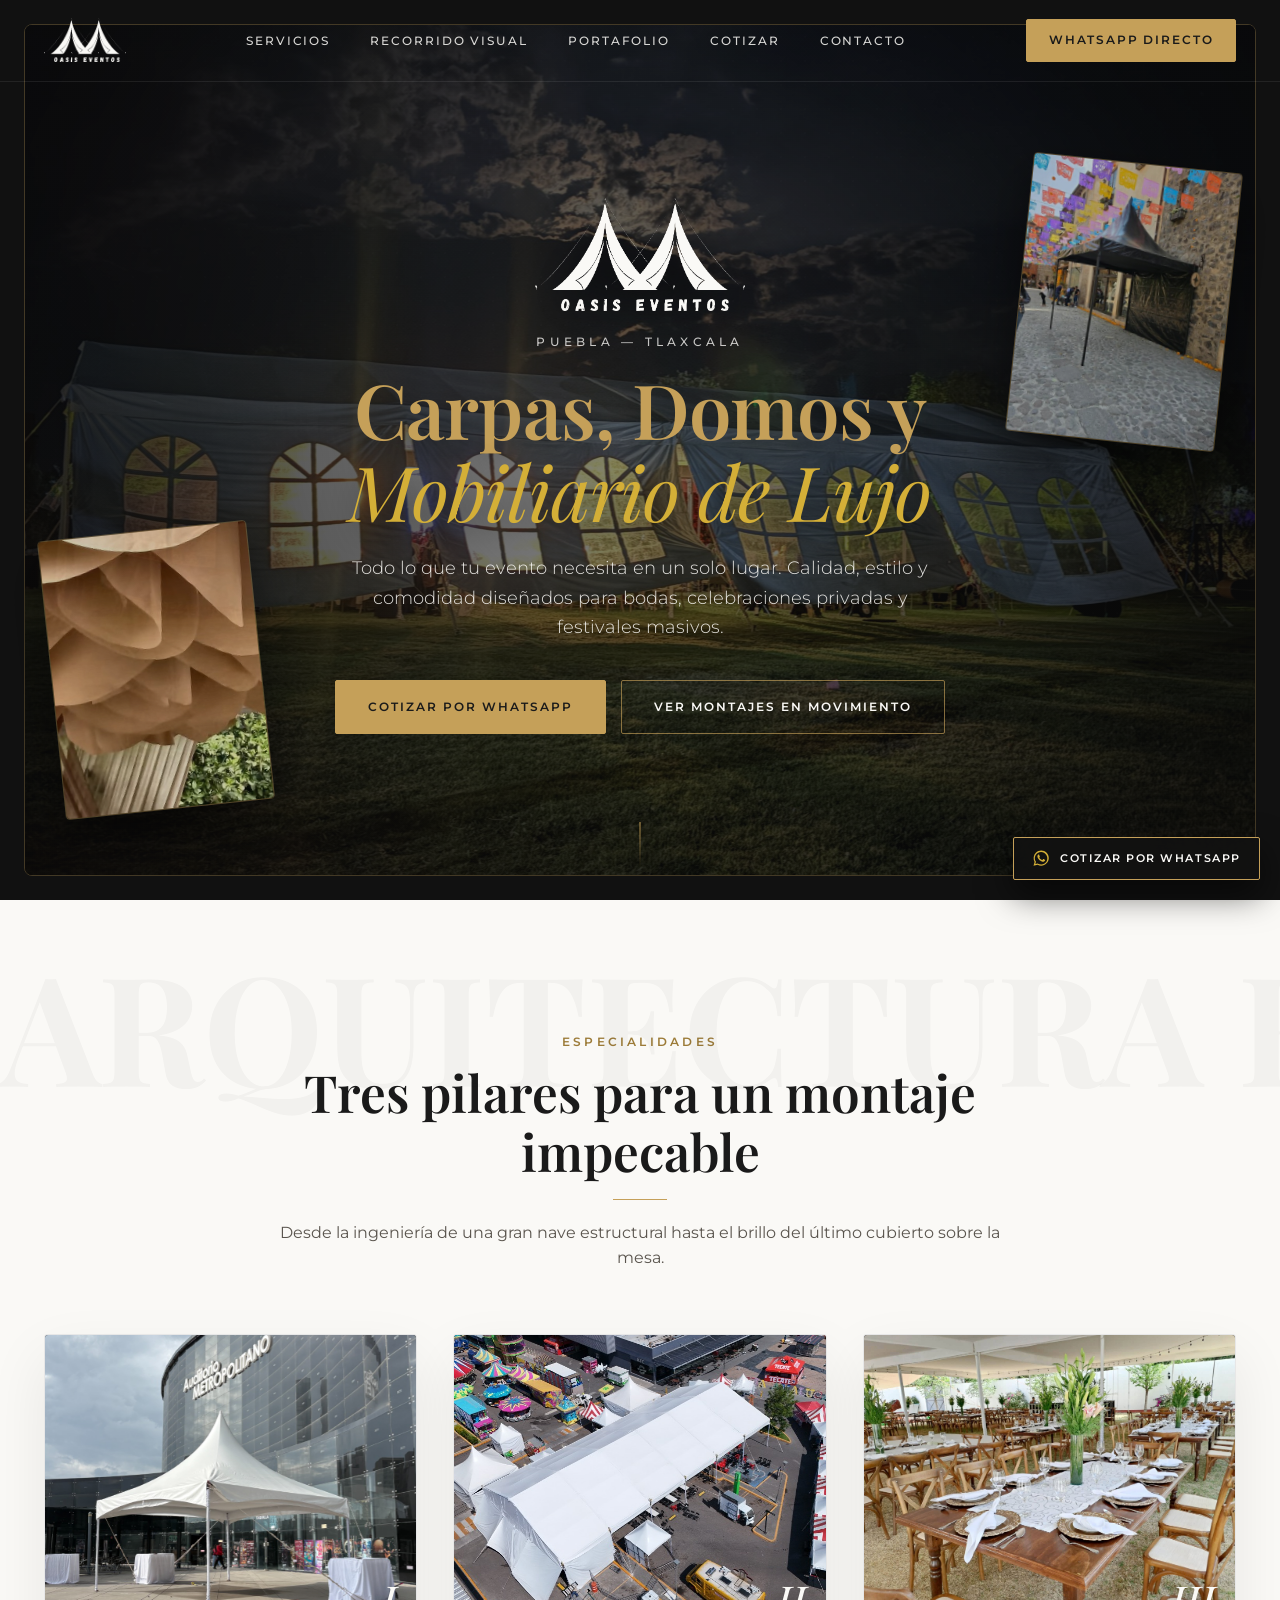
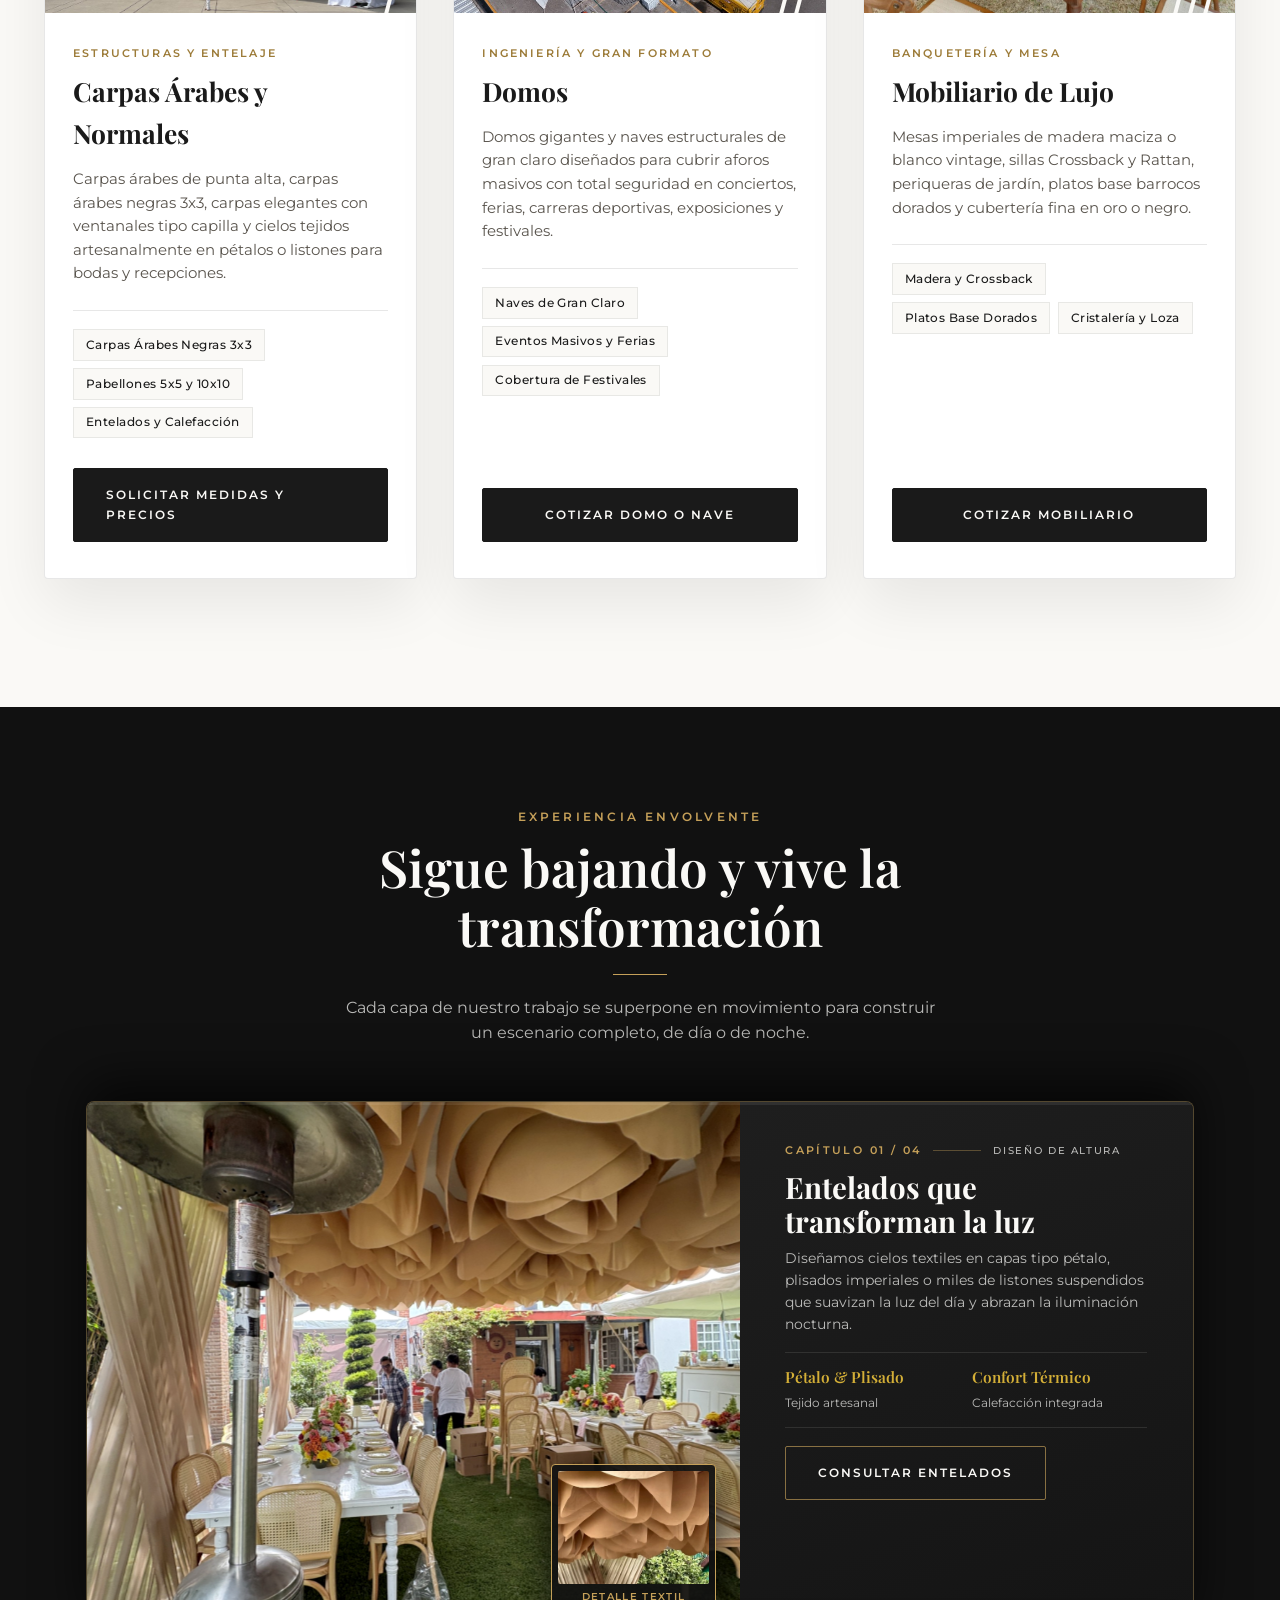
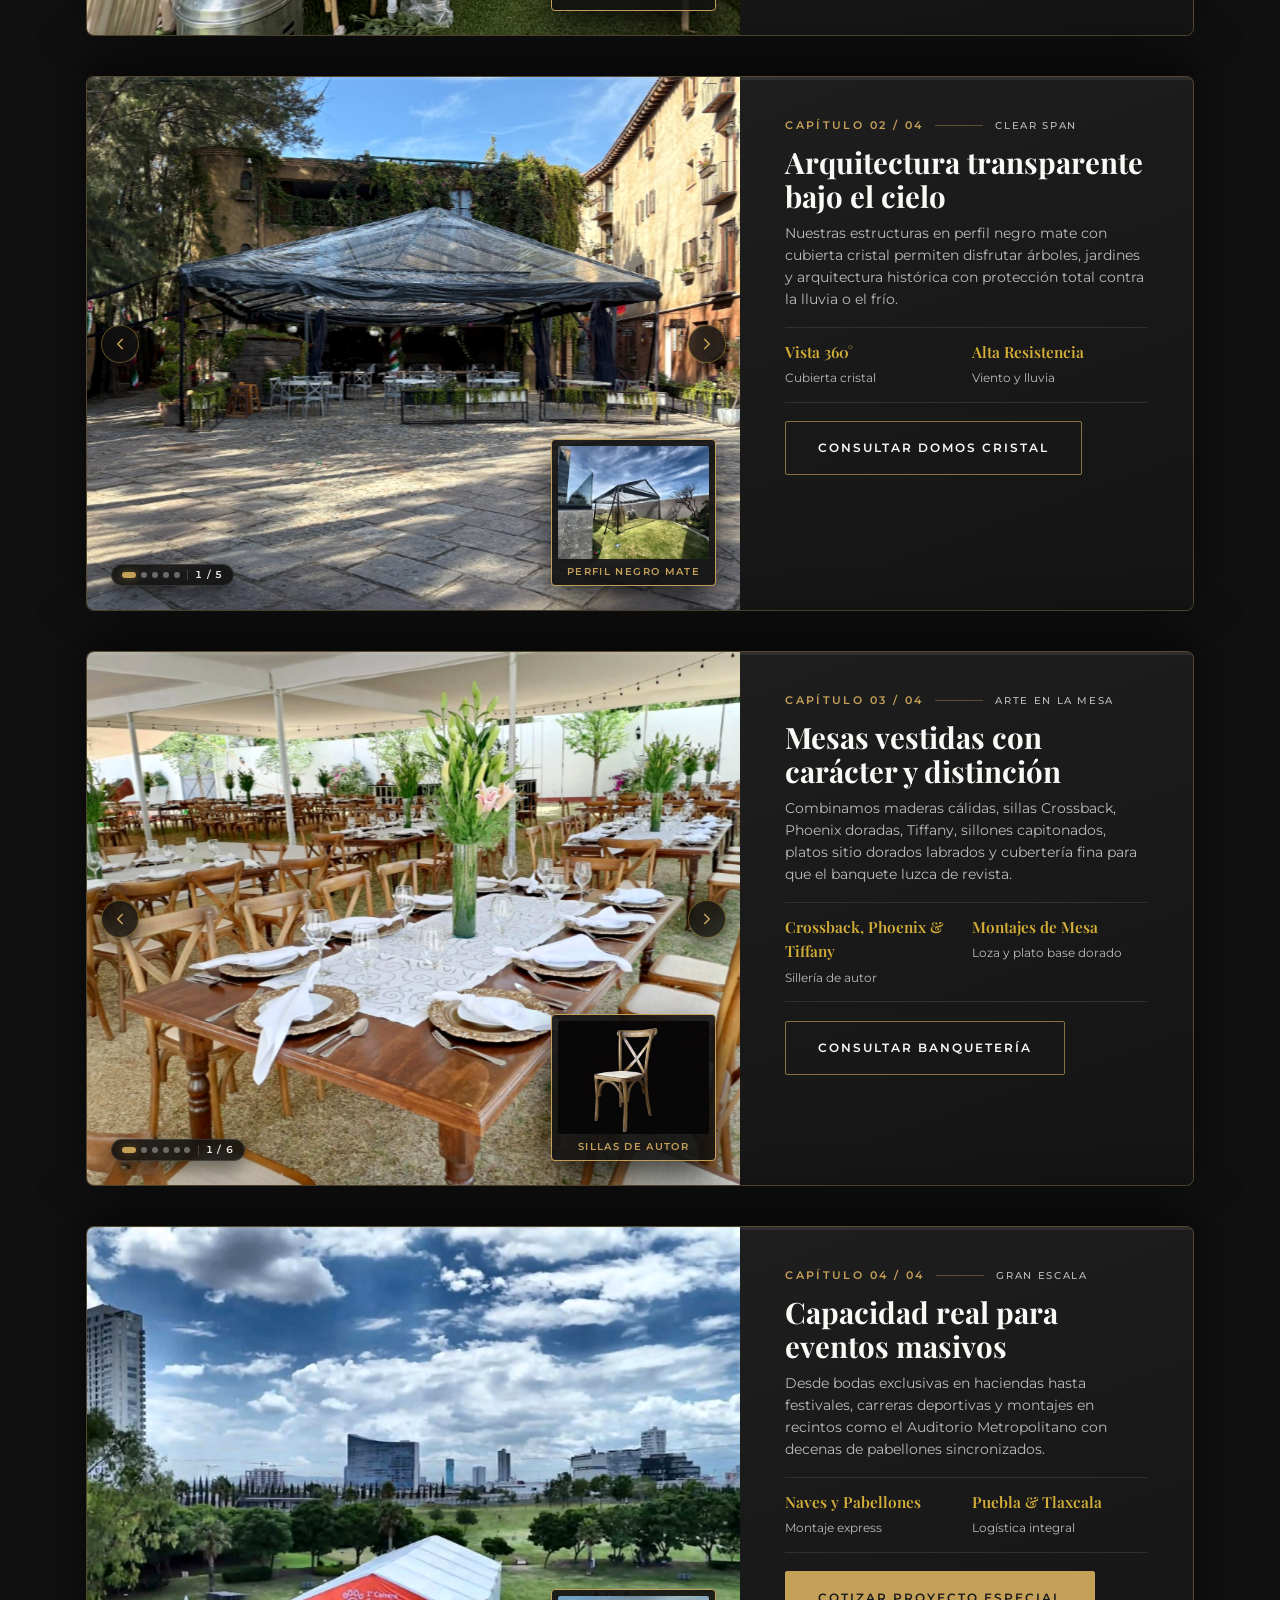
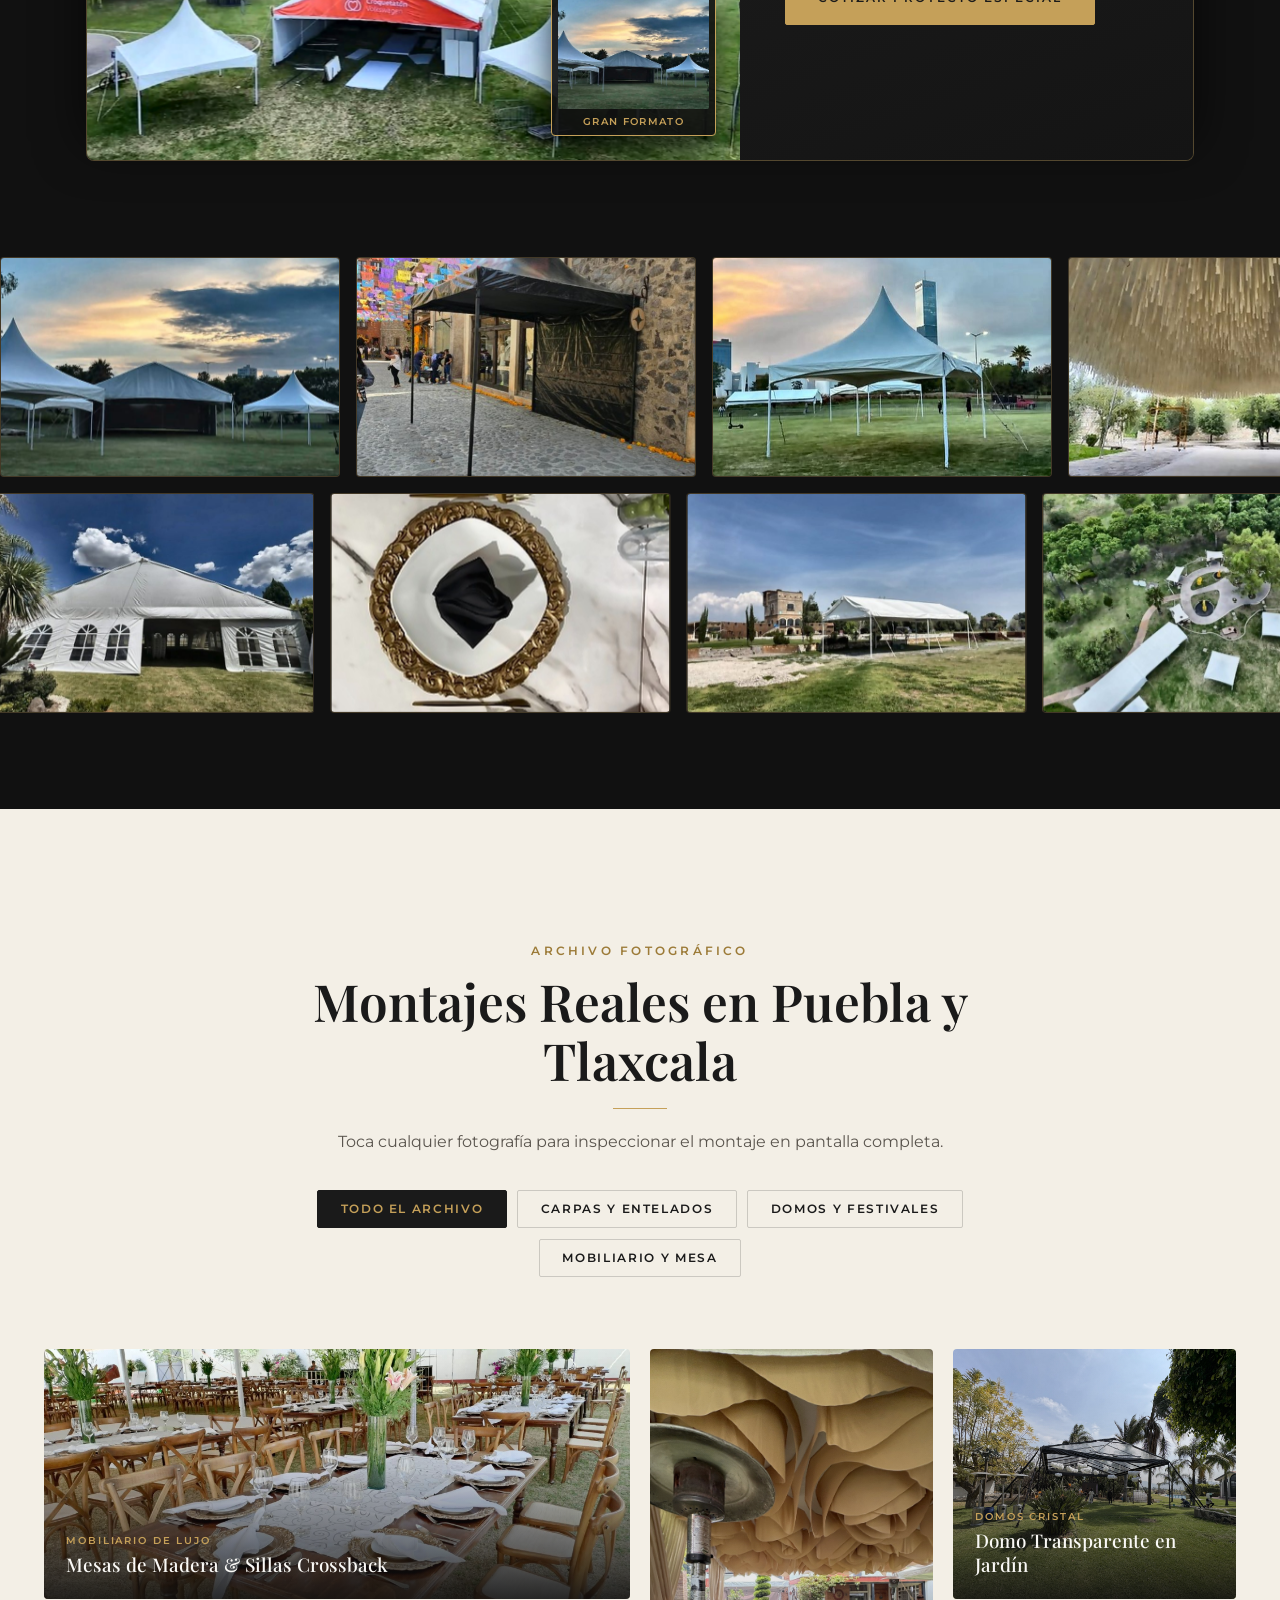
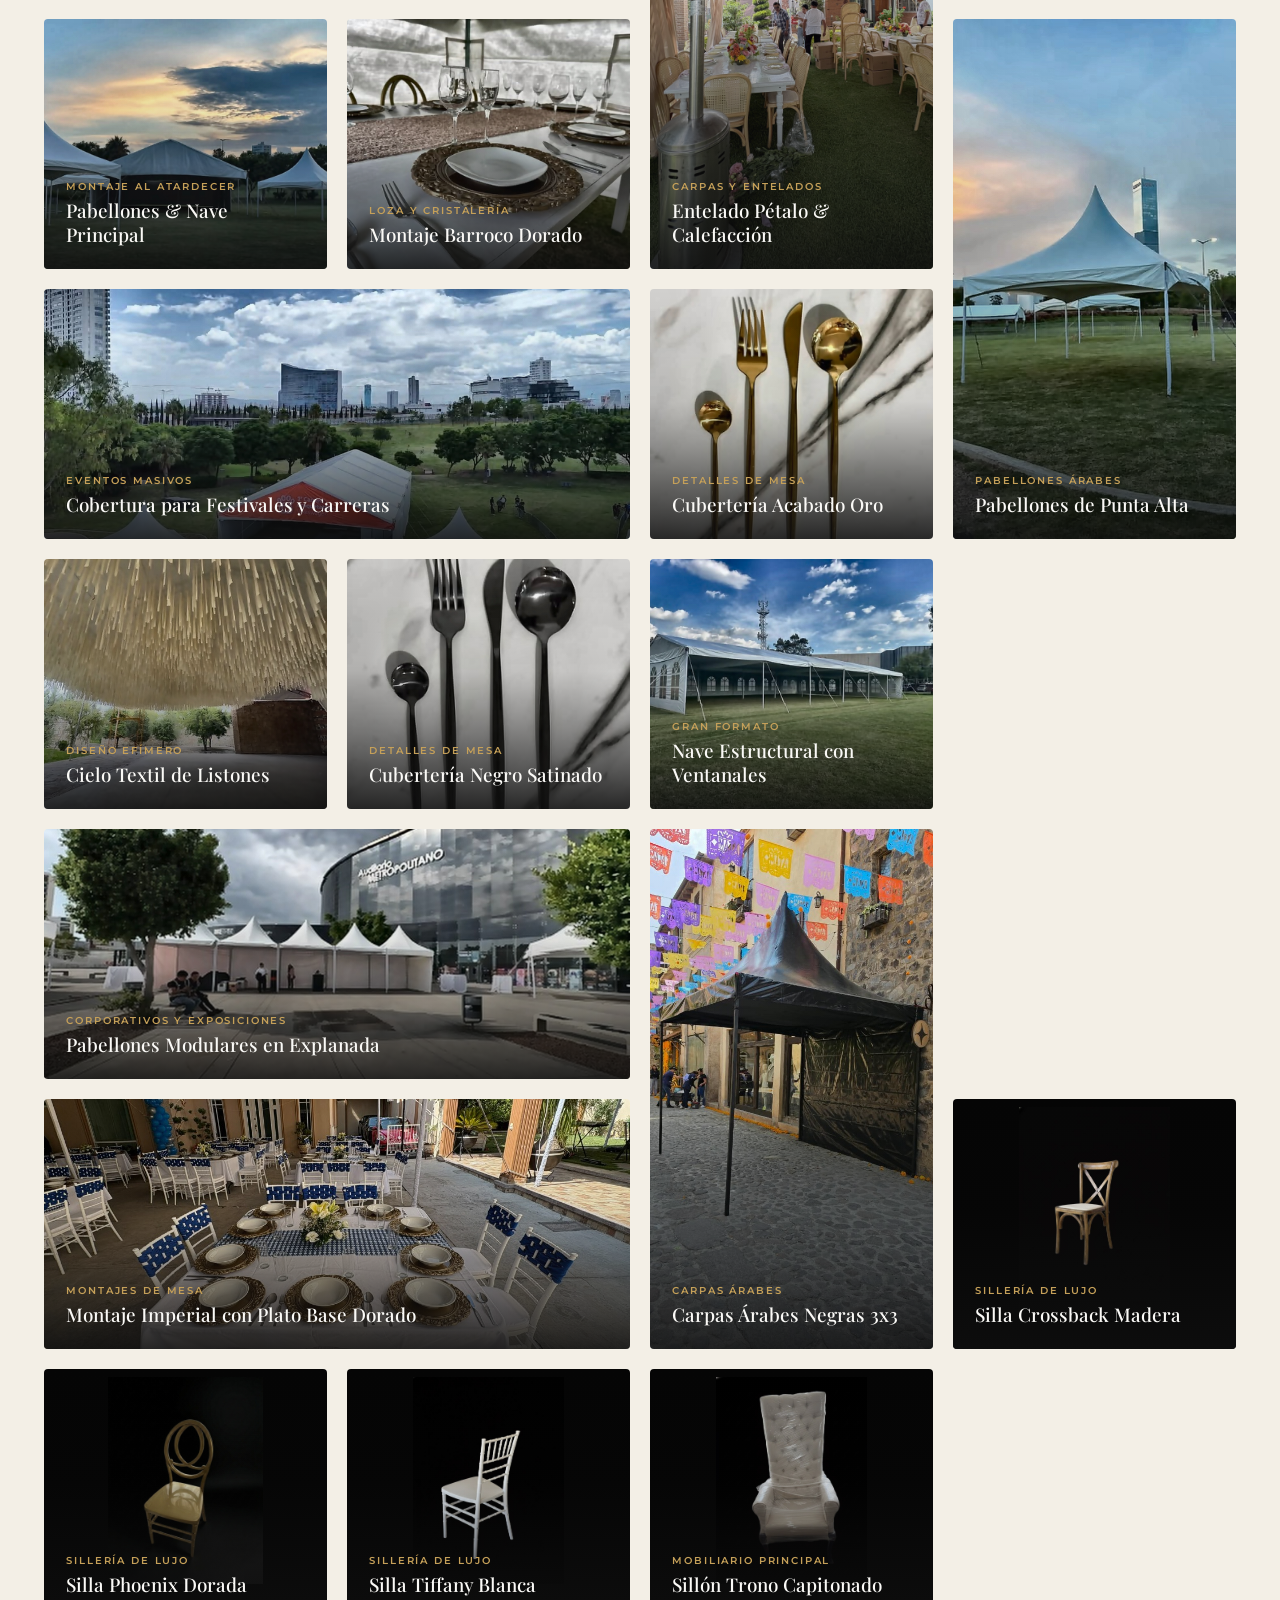
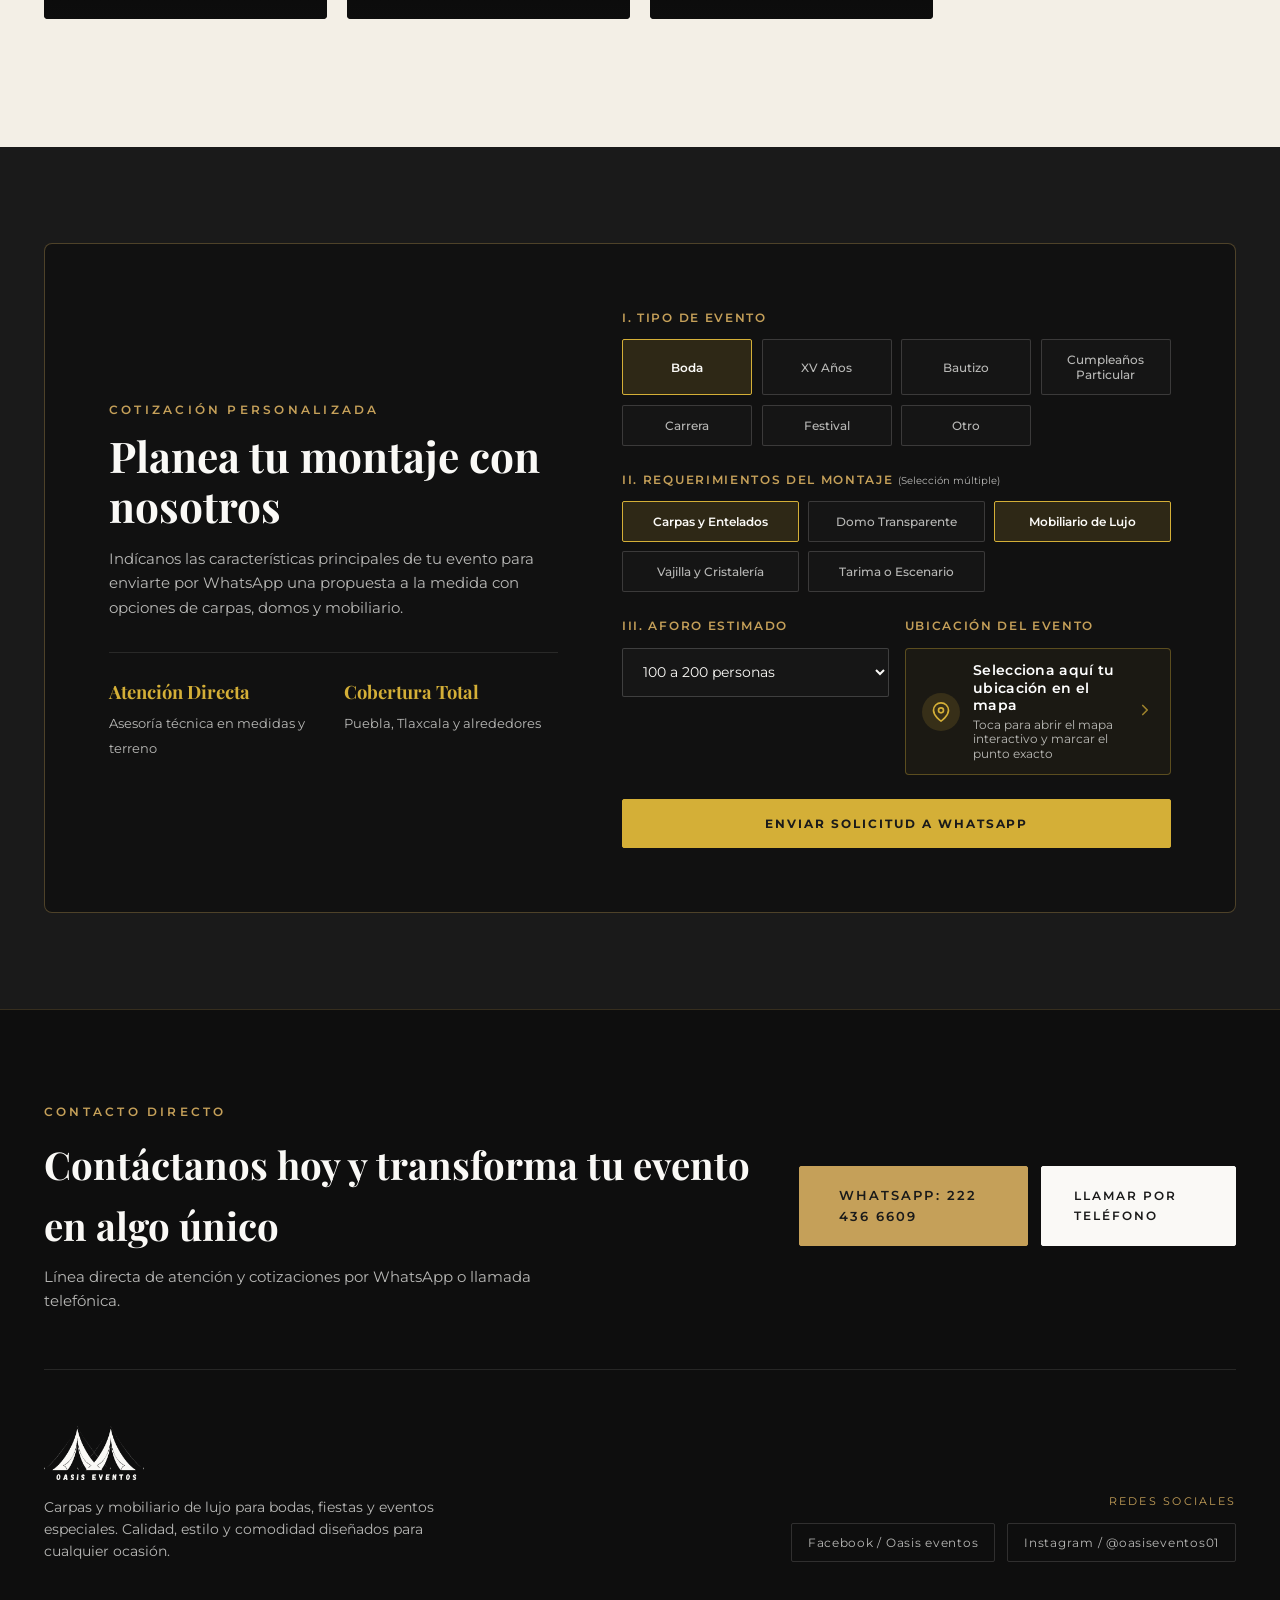
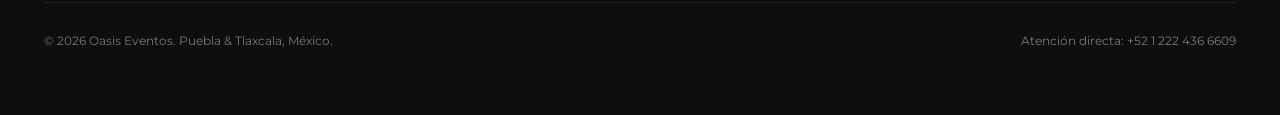
==== commit abf45e2f: "feat: aplicar ajustes solicitados por el cliente en carpas, domos, sillería y cotizador" ====
--- a/index.html
+++ b/index.html
@@ -121,7 +121,7 @@
           <img src="assets/img/thumbs/detalle-entelado-camel.jpg" alt="" decoding="async" />
         </div>
         <div class="hero__float-img hero__float-img--right" id="heroFloatRight">
-          <img src="assets/img/thumbs/cubiertos-dorados-marmol.jpg" alt="" decoding="async" />
+          <img src="assets/img/thumbs/carpa-arabe-negra-3x3.jpg" alt="" decoding="async" />
         </div>
       </div>
 
@@ -175,27 +175,27 @@
 
         <!-- Required 3-Card CSS Grid with Staggered Scroll Reveal -->
         <div class="services-grid">
-          <!-- Card 1: Montaje de Carpas -->
+          <!-- Card 1: Carpas Árabes y Normales -->
           <article class="service-card" data-tilt-card>
             <div class="service-card__media">
               <div class="service-card__img-wrap">
-                <img src="assets/img/carpa-festival-aerea.jpg" alt="Montaje de Carpas para eventos y festivales en Oasis Eventos" loading="lazy" />
+                <img src="assets/img/domo-auditorio-metropolitano-primer-plano.jpg" alt="Carpas Árabes y Normales en explanada del Auditorio Metropolitano Oasis Eventos" loading="lazy" />
               </div>
               <span class="service-card__num">I</span>
             </div>
             <div class="service-card__body">
               <span class="service-card__category">ESTRUCTURAS Y ENTELAJE</span>
-              <h3 class="service-card__title">Montaje de Carpas</h3>
+              <h3 class="service-card__title">Carpas Árabes y Normales</h3>
               <p class="service-card__text">
-                Carpas elegantes con ventanales tipo capilla, pabellones árabes de punta alta y cielos tejidos artesanalmente en pétalos o listones para bodas y recepciones.
+                Carpas árabes de punta alta, carpas árabes negras 3x3, carpas elegantes con ventanales tipo capilla y cielos tejidos artesanalmente en pétalos o listones para bodas y recepciones.
               </p>
               <div class="service-card__specs">
-                <span>Entelados de autor</span>
+                <span>Carpas Árabes Negras 3x3</span>
                 <span>Pabellones 5x5 y 10x10</span>
-                <span>Tarimas y calefacción</span>
+                <span>Entelados y Calefacción</span>
               </div>
               <div class="service-card__footer">
-                <a href="https://wa.me/5212224366609?text=Hola%20Oasis%20Eventos%2C%20me%20interesa%20cotizar%20el%20servicio%20de%20Montaje%20de%20Carpas%20y%20Entelados." target="_blank" rel="noopener noreferrer" class="btn btn-secondary service-card__btn">
+                <a href="https://wa.me/5212224366609?text=Hola%20Oasis%20Eventos%2C%20me%20interesa%20cotizar%20el%20servicio%20de%20Carpas%20%C3%81rabes%20y%20Entelados." target="_blank" rel="noopener noreferrer" class="btn btn-secondary service-card__btn">
                   Solicitar Medidas y Precios
                 </a>
               </div>
@@ -206,7 +206,7 @@
           <article class="service-card" data-tilt-card>
             <div class="service-card__media">
               <div class="service-card__img-wrap">
-                <img src="assets/img/domo-auditorio-metropolitano-primer-plano.jpg" alt="Domo de punta alta en explanada del Auditorio Metropolitano Oasis Eventos" loading="lazy" />
+                <img src="assets/img/carpa-festival-aerea.jpg" alt="Domos y estructuras de gran formato para festivales y eventos masivos Oasis Eventos" loading="lazy" />
               </div>
               <span class="service-card__num">II</span>
             </div>
@@ -214,15 +214,15 @@
               <span class="service-card__category">INGENIERÍA Y GRAN FORMATO</span>
               <h3 class="service-card__title">Domos</h3>
               <p class="service-card__text">
-                Domos transparentes en estructura negra o blanca que integran los jardines y el cielo estrellado, además de naves de gran claro para conciertos, carreras y festivales.
+                Domos gigantes y naves estructurales de gran claro diseñados para cubrir aforos masivos con total seguridad en conciertos, ferias, carreras deportivas, exposiciones y festivales.
               </p>
               <div class="service-card__specs">
-                <span>Cubierta Cristal Clear</span>
-                <span>Estructura Negra Mate</span>
-                <span>Cobertura Masiva</span>
+                <span>Naves de Gran Claro</span>
+                <span>Eventos Masivos y Ferias</span>
+                <span>Cobertura de Festivales</span>
               </div>
               <div class="service-card__footer">
-                <a href="https://wa.me/5212224366609?text=Hola%20Oasis%20Eventos%2C%20me%20interesa%20cotizar%20un%20Domo%20o%20Estructura%20Transparente." target="_blank" rel="noopener noreferrer" class="btn btn-secondary service-card__btn">
+                <a href="https://wa.me/5212224366609?text=Hola%20Oasis%20Eventos%2C%20me%20interesa%20cotizar%20un%20Domo%20para%20evento%20masivo%20o%20festival." target="_blank" rel="noopener noreferrer" class="btn btn-secondary service-card__btn">
                   Cotizar Domo o Nave
                 </a>
               </div>
@@ -375,11 +375,45 @@
         <article class="deck-card" data-deck-card>
           <div class="deck-card__inner">
             <div class="deck-card__progress-bar"><span data-deck-progress></span></div>
-            <div class="deck-card__visual">
-              <img src="assets/img/mobiliario-madera-crossback.jpg?v=4k" alt="Banquete imperial con mesas de madera y sillas Crossback" class="deck-card__main-img" decoding="async" />
+            <div class="deck-card__visual deck-card__visual--gallery" data-deck-gallery>
+              <div class="deck-gallery__track" data-deck-gallery-track>
+                <div class="deck-gallery__slide">
+                  <img src="assets/img/mobiliario-madera-crossback.jpg?v=4k" alt="Banquete imperial con mesas de madera y sillas Crossback" class="deck-card__main-img" decoding="async" />
+                </div>
+                <div class="deck-gallery__slide">
+                  <img src="assets/img/montaje-mesa-azul-dorado.jpg" alt="Montaje de mesa con plato base dorado, sillas vestidas en azul y centro floral" class="deck-gallery__img" decoding="async" />
+                </div>
+                <div class="deck-gallery__slide">
+                  <img src="assets/img/silla-crossback-madera.jpg" alt="Silla Crossback en madera selecta sobre fondo negro" class="deck-gallery__img deck-gallery__img--contain" decoding="async" />
+                </div>
+                <div class="deck-gallery__slide">
+                  <img src="assets/img/silla-phoenix-dorada.jpg" alt="Silla Phoenix dorada de gala sobre fondo negro" class="deck-gallery__img deck-gallery__img--contain" decoding="async" />
+                </div>
+                <div class="deck-gallery__slide">
+                  <img src="assets/img/silla-tiffany-blanca.jpg" alt="Silla Tiffany blanca clásica sobre fondo negro" class="deck-gallery__img deck-gallery__img--contain" decoding="async" />
+                </div>
+                <div class="deck-gallery__slide">
+                  <img src="assets/img/sillon-trono-capitonado.jpg" alt="Sillón principal capitonado de lujo sobre fondo negro" class="deck-gallery__img deck-gallery__img--contain" decoding="async" />
+                </div>
+              </div>
+
+              <!-- Flechas de navegación -->
+              <button class="deck-gallery__nav deck-gallery__nav--prev" type="button" aria-label="Foto anterior" data-deck-gallery-prev>
+                <svg width="18" height="18" viewBox="0 0 24 24" fill="none" stroke="currentColor" stroke-width="2.2" stroke-linecap="round" stroke-linejoin="round"><polyline points="15 18 9 12 15 6"></polyline></svg>
+              </button>
+              <button class="deck-gallery__nav deck-gallery__nav--next" type="button" aria-label="Siguiente foto" data-deck-gallery-next>
+                <svg width="18" height="18" viewBox="0 0 24 24" fill="none" stroke="currentColor" stroke-width="2.2" stroke-linecap="round" stroke-linejoin="round"><polyline points="9 18 15 12 9 6"></polyline></svg>
+              </button>
+
+              <!-- Indicadores de puntos y contador -->
+              <div class="deck-gallery__controls" data-deck-gallery-controls>
+                <div class="deck-gallery__dots" data-deck-gallery-dots></div>
+                <span class="deck-gallery__counter" data-deck-gallery-counter>1 / 6</span>
+              </div>
+
               <div class="deck-card__inset" data-deck-inset>
-                <img src="assets/img/thumbs/cubiertos-dorados-marmol.jpg" alt="Cubertería dorada sobre mármol" decoding="async" />
-                <span>Cubertería Oro</span>
+                <img src="assets/img/thumbs/silla-crossback-madera.jpg" alt="Sillas y Mobiliario de Autor" decoding="async" />
+                <span>Sillas de Autor</span>
               </div>
             </div>
             <div class="deck-card__content">
@@ -390,11 +424,11 @@
               </div>
               <h3 class="deck-card__title">Mesas vestidas con carácter y distinción</h3>
               <p class="deck-card__text">
-                Combinamos maderas cálidas, sillas Crossback, platos sitio dorados labrados, copas de cristal y cubertería dorada o negra mate para que el banquete luzca de revista.
+                Combinamos maderas cálidas, sillas Crossback, Phoenix doradas, Tiffany, sillones capitonados, platos sitio dorados labrados y cubertería fina para que el banquete luzca de revista.
               </p>
               <div class="deck-card__metrics">
-                <div><strong>Crossback &amp; Rattan</strong><span>Maderas selectas</span></div>
-                <div><strong>Loza Barroca</strong><span>Oro y Negro Satinado</span></div>
+                <div><strong>Crossback, Phoenix &amp; Tiffany</strong><span>Sillería de autor</span></div>
+                <div><strong>Montajes de Mesa</strong><span>Loza y plato base dorado</span></div>
               </div>
               <a href="https://wa.me/5212224366609?text=Hola%20Oasis%20Eventos%2C%20quiero%20cotizar%20mesas%2C%20sillas%20y%20loza%20de%20lujo." target="_blank" rel="noopener noreferrer" class="btn btn-outlined">
                 Consultar Banquetería
@@ -440,11 +474,11 @@
       <div class="scroll-filmstrips" aria-label="Secuencia fotográfica en movimiento">
         <div class="filmstrip filmstrip--left" id="filmstripLeft">
           <div class="filmstrip__item"><img src="assets/img/thumbs/carpas-atardecer.jpg" alt="Carpas al atardecer" width="340" height="220" decoding="async" /></div>
-          <div class="filmstrip__item"><img src="assets/img/thumbs/cubiertos-dorados-marmol.jpg" alt="Cubertería dorada" width="340" height="220" decoding="async" /></div>
+          <div class="filmstrip__item"><img src="assets/img/thumbs/carpa-arabe-negra-3x3.jpg" alt="Carpas árabes negras 3x3" width="340" height="220" decoding="async" /></div>
           <div class="filmstrip__item"><img src="assets/img/thumbs/pabellon-atardecer-vertical.jpg" alt="Pabellón árabe al atardecer" width="340" height="220" decoding="async" /></div>
           <div class="filmstrip__item"><img src="assets/img/thumbs/cielo-tiras-blancas.jpg" alt="Cielo tejido blanco" width="340" height="220" decoding="async" /></div>
           <div class="filmstrip__item"><img src="assets/img/thumbs/carpas-auditorio-metropolitano.jpg" alt="Auditorio Metropolitano" width="340" height="220" decoding="async" /></div>
-          <div class="filmstrip__item"><img src="assets/img/thumbs/cubiertos-negros-marmol.jpg" alt="Cubertería negra" width="340" height="220" decoding="async" /></div>
+          <div class="filmstrip__item"><img src="assets/img/thumbs/montaje-mesa-azul-dorado.jpg" alt="Montaje de mesa con plato base dorado" width="340" height="220" decoding="async" /></div>
         </div>
         <div class="filmstrip filmstrip--right" id="filmstripRight">
           <div class="filmstrip__item"><img src="assets/img/thumbs/pabellones-jardin-periqueras.jpg" alt="Pabellones en jardín" width="340" height="220" decoding="async" /></div>
@@ -576,6 +610,54 @@
               <h4 class="portfolio-item__title">Pabellones Modulares en Explanada</h4>
             </figcaption>
           </figure>
+
+          <figure class="portfolio-item portfolio-item--tall" data-category="carpas" data-src="assets/img/carpa-arabe-negra-3x3.jpg" data-caption="Carpas árabes negras 3x3 de punta alta para eventos culturales, bazares y recepciones">
+            <img src="assets/img/carpa-arabe-negra-3x3.jpg" alt="Carpas árabes negras 3x3" loading="lazy" />
+            <figcaption class="portfolio-item__overlay">
+              <span class="portfolio-item__cat">Carpas Árabes</span>
+              <h4 class="portfolio-item__title">Carpas Árabes Negras 3x3</h4>
+            </figcaption>
+          </figure>
+
+          <figure class="portfolio-item portfolio-item--wide" data-category="mobiliario" data-src="assets/img/montaje-mesa-azul-dorado.jpg" data-caption="Montaje de mesa con platos base barrocos dorados, sillas Tiffany vestidas en azul y centro floral">
+            <img src="assets/img/montaje-mesa-azul-dorado.jpg" alt="Montaje de mesa con plato base dorado y sillas azules" loading="lazy" />
+            <figcaption class="portfolio-item__overlay">
+              <span class="portfolio-item__cat">Montajes de Mesa</span>
+              <h4 class="portfolio-item__title">Montaje Imperial con Plato Base Dorado</h4>
+            </figcaption>
+          </figure>
+
+          <figure class="portfolio-item" data-category="mobiliario" data-src="assets/img/silla-crossback-madera.jpg" data-caption="Silla Crossback en madera selecta con cojín de lino para banquetes y bodas">
+            <img src="assets/img/silla-crossback-madera.jpg" alt="Silla Crossback de madera" class="portfolio-item__img--studio" loading="lazy" />
+            <figcaption class="portfolio-item__overlay">
+              <span class="portfolio-item__cat">Sillería de Lujo</span>
+              <h4 class="portfolio-item__title">Silla Crossback Madera</h4>
+            </figcaption>
+          </figure>
+
+          <figure class="portfolio-item" data-category="mobiliario" data-src="assets/img/silla-phoenix-dorada.jpg" data-caption="Silla Phoenix dorada de gala para recepciones de etiqueta">
+            <img src="assets/img/silla-phoenix-dorada.jpg" alt="Silla Phoenix dorada" class="portfolio-item__img--studio" loading="lazy" />
+            <figcaption class="portfolio-item__overlay">
+              <span class="portfolio-item__cat">Sillería de Lujo</span>
+              <h4 class="portfolio-item__title">Silla Phoenix Dorada</h4>
+            </figcaption>
+          </figure>
+
+          <figure class="portfolio-item" data-category="mobiliario" data-src="assets/img/silla-tiffany-blanca.jpg" data-caption="Silla Tiffany blanca clásica para bodas, bautizos y eventos sociales">
+            <img src="assets/img/silla-tiffany-blanca.jpg" alt="Silla Tiffany blanca" class="portfolio-item__img--studio" loading="lazy" />
+            <figcaption class="portfolio-item__overlay">
+              <span class="portfolio-item__cat">Sillería de Lujo</span>
+              <h4 class="portfolio-item__title">Silla Tiffany Blanca</h4>
+            </figcaption>
+          </figure>
+
+          <figure class="portfolio-item" data-category="mobiliario" data-src="assets/img/sillon-trono-capitonado.jpg" data-caption="Sillón principal capitonado de respaldo alto para novios o festejados">
+            <img src="assets/img/sillon-trono-capitonado.jpg" alt="Sillón principal capitonado" class="portfolio-item__img--studio" loading="lazy" />
+            <figcaption class="portfolio-item__overlay">
+              <span class="portfolio-item__cat">Mobiliario Principal</span>
+              <h4 class="portfolio-item__title">Sillón Trono Capitonado</h4>
+            </figcaption>
+          </figure>
         </div>
       </div>
     </section>
@@ -610,10 +692,12 @@
               <label class="quote-form__label">I. Tipo de evento</label>
               <div class="chip-selector" data-field="evento">
                 <button type="button" class="chip is-selected" data-value="Boda">Boda</button>
+                <button type="button" class="chip" data-value="XV Años">XV Años</button>
+                <button type="button" class="chip" data-value="Bautizo">Bautizo</button>
+                <button type="button" class="chip" data-value="Cumpleaños Particular">Cumpleaños Particular</button>
                 <button type="button" class="chip" data-value="Carrera">Carrera</button>
-                <button type="button" class="chip" data-value="XV Años">XV Años</button>
                 <button type="button" class="chip" data-value="Festival">Festival</button>
-                <button type="button" class="chip" data-value="Cumpleaños Particular">Cumpleaños Particular</button>
+                <button type="button" class="chip" data-value="Otro">Otro</button>
               </div>
             </div>
 
--- a/css/styles.css
+++ b/css/styles.css
@@ -503,7 +503,7 @@
   position: absolute;
   inset: -6% 0;
   background-image: url('../assets/img/carpa-noche-iluminada.jpg?v=4k');
-  background-position: center center;
+  background-position: 62% center;
   background-repeat: no-repeat;
   background-size: cover;
   background-attachment: fixed;
@@ -515,6 +515,7 @@
 @media (hover: none), (max-width: 991px) {
   .hero__parallax-bg {
     background-attachment: scroll;
+    background-position: 68% center;
   }
 }
 
@@ -1087,6 +1088,12 @@
   user-select: none;
   -webkit-user-drag: none;
   pointer-events: none;
+}
+
+.deck-gallery__img--contain {
+  object-fit: contain;
+  background-color: #050505;
+  padding: 0.75rem;
 }
 
 /* Nav arrows */
@@ -1518,6 +1525,12 @@
   transition: transform 0.75s var(--ease-atelier);
 }
 
+.portfolio-item img.portfolio-item__img--studio {
+  object-fit: contain;
+  background-color: #050505;
+  padding: 0.5rem 0.5rem 2.2rem;
+}
+
 .portfolio-item:hover img {
   transform: scale(1.07);
 }
@@ -1671,7 +1684,7 @@
 
 @media (min-width: 900px) {
   .chip-selector:not(.chip-selector--multi) {
-    grid-template-columns: repeat(5, 1fr);
+    grid-template-columns: repeat(4, 1fr);
   }
 }
 
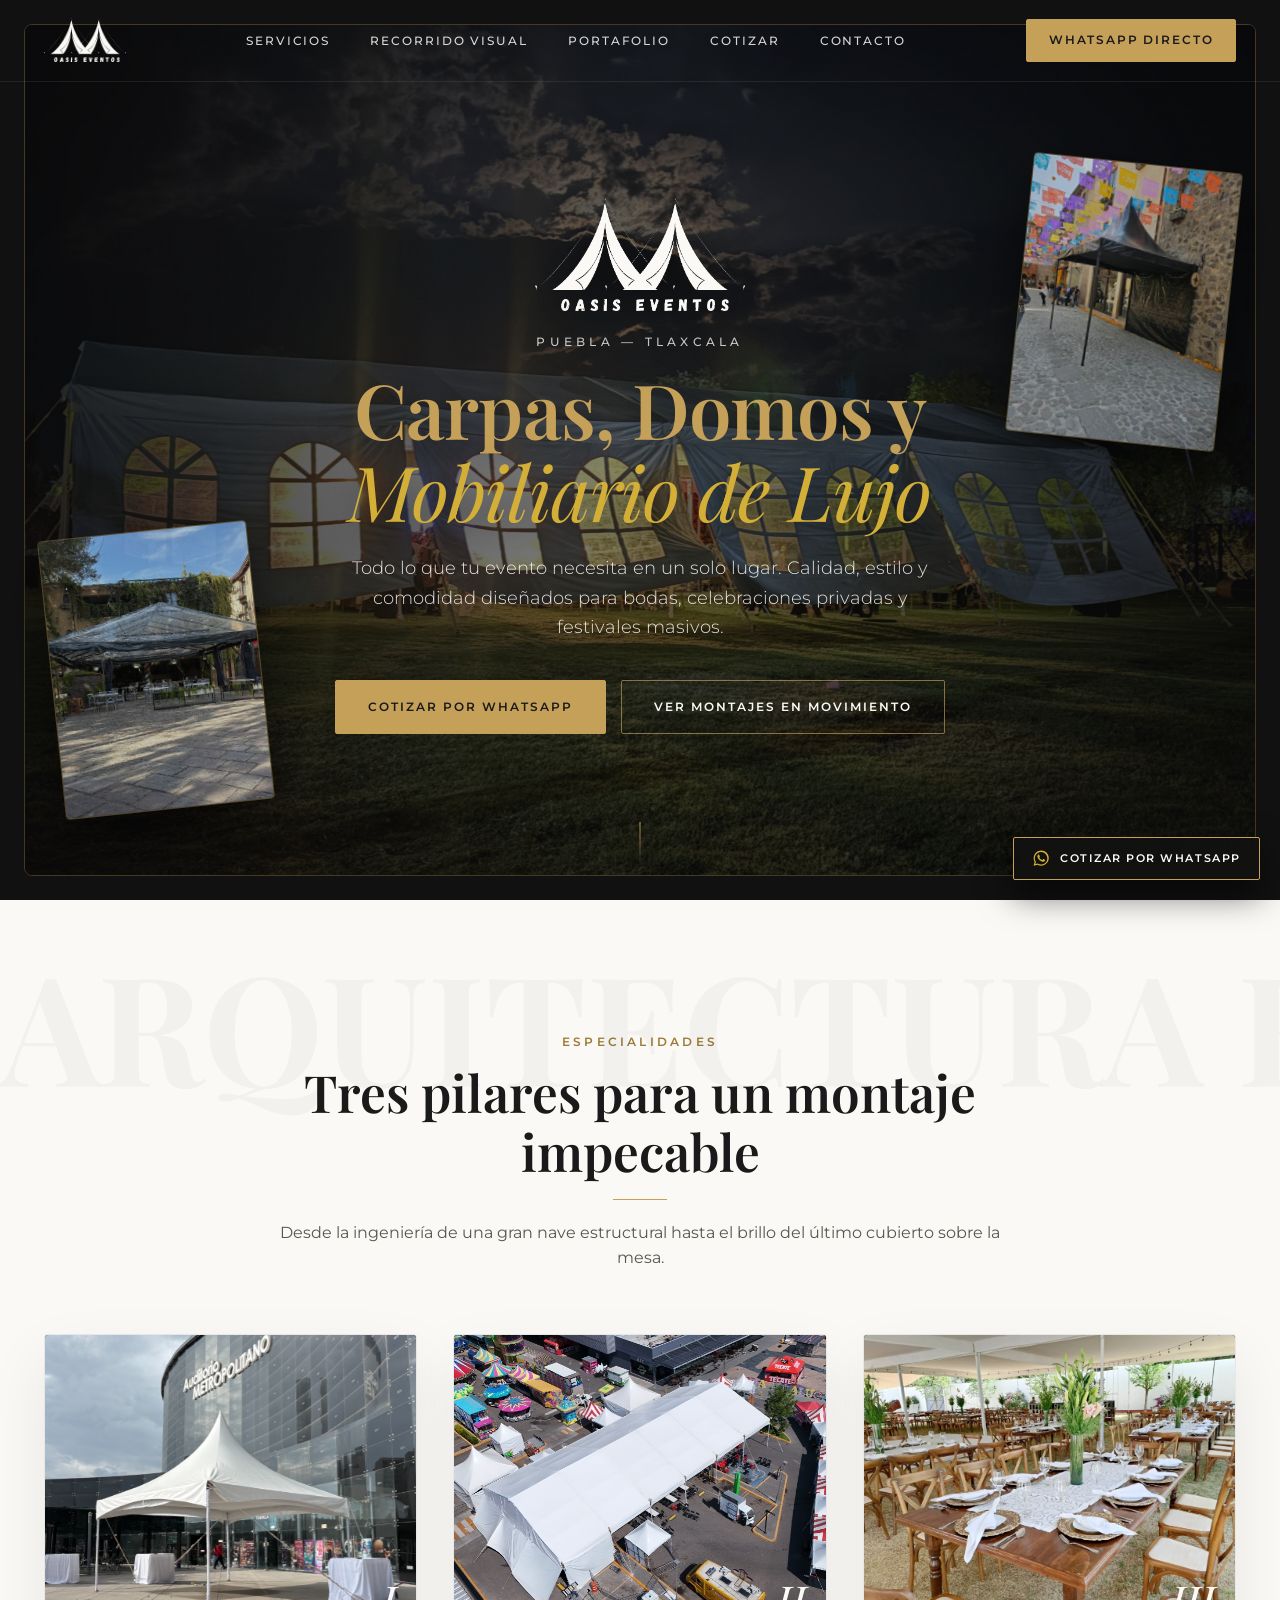
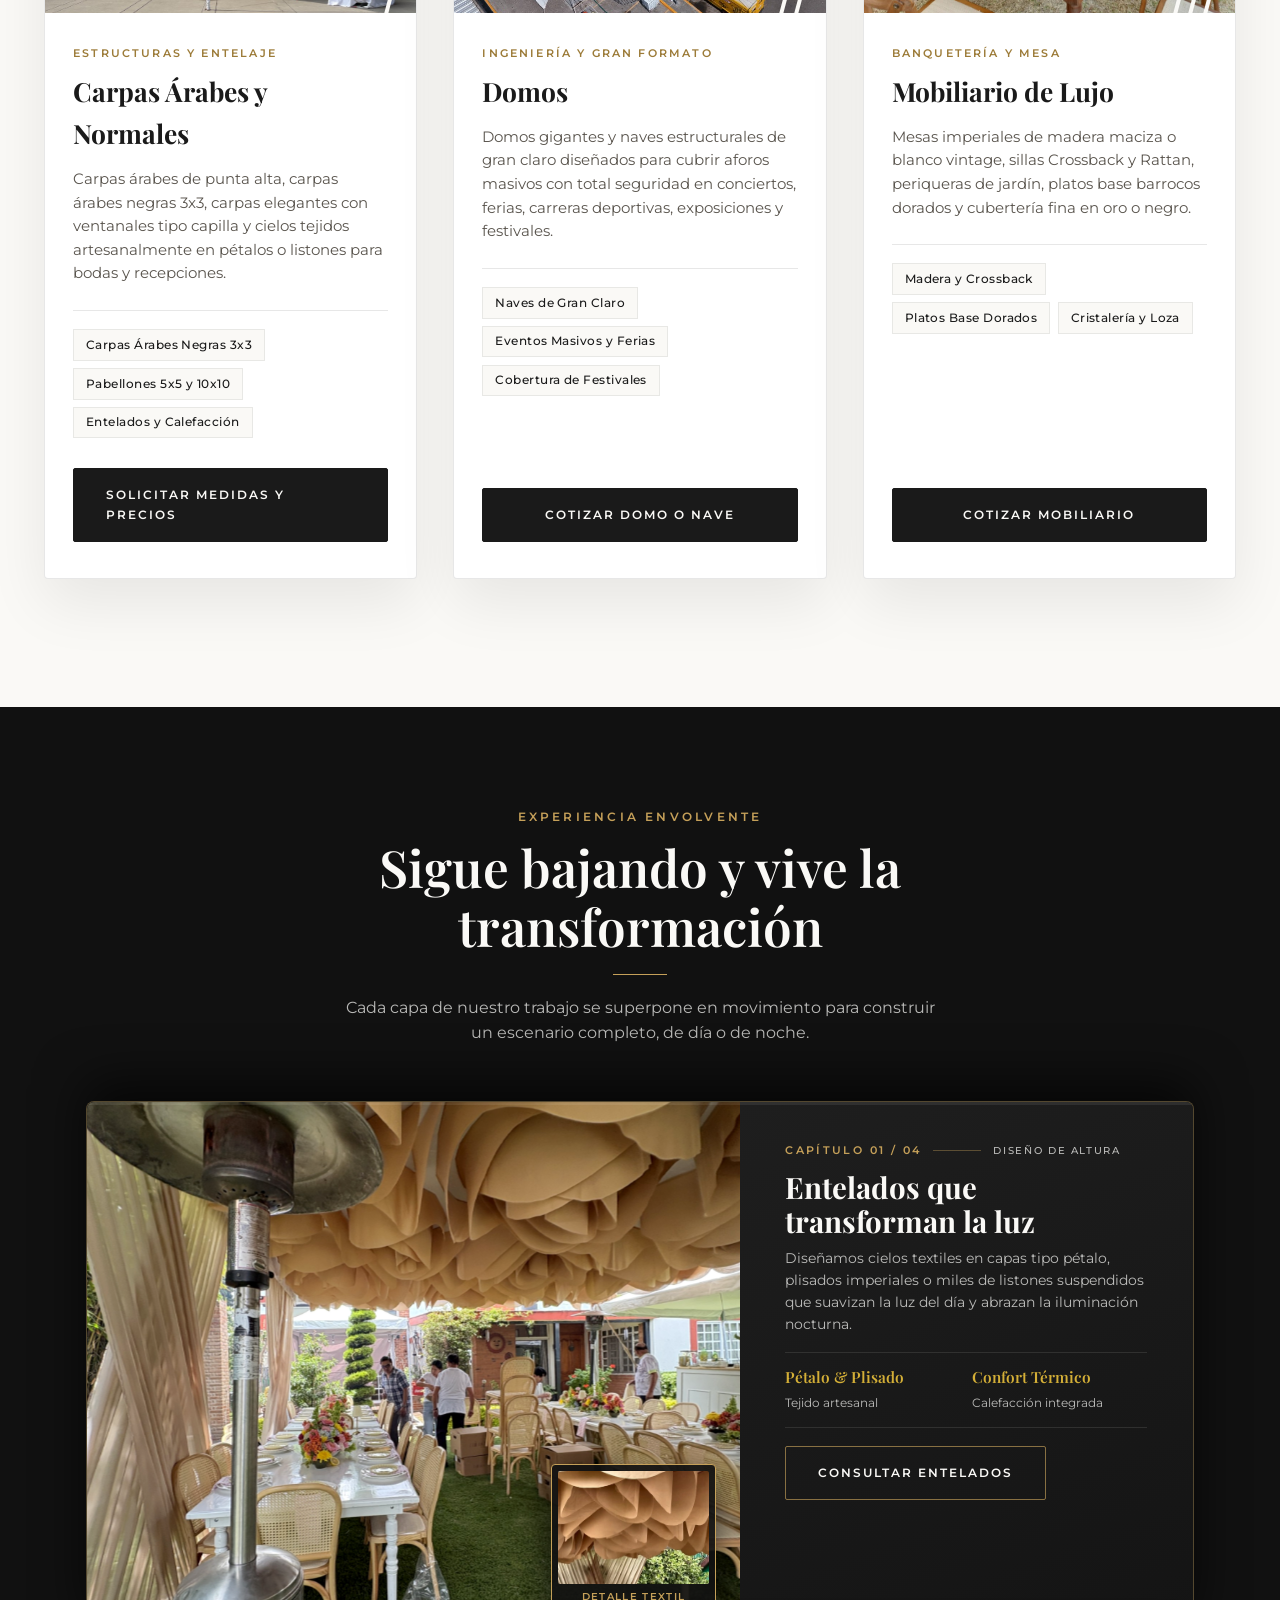
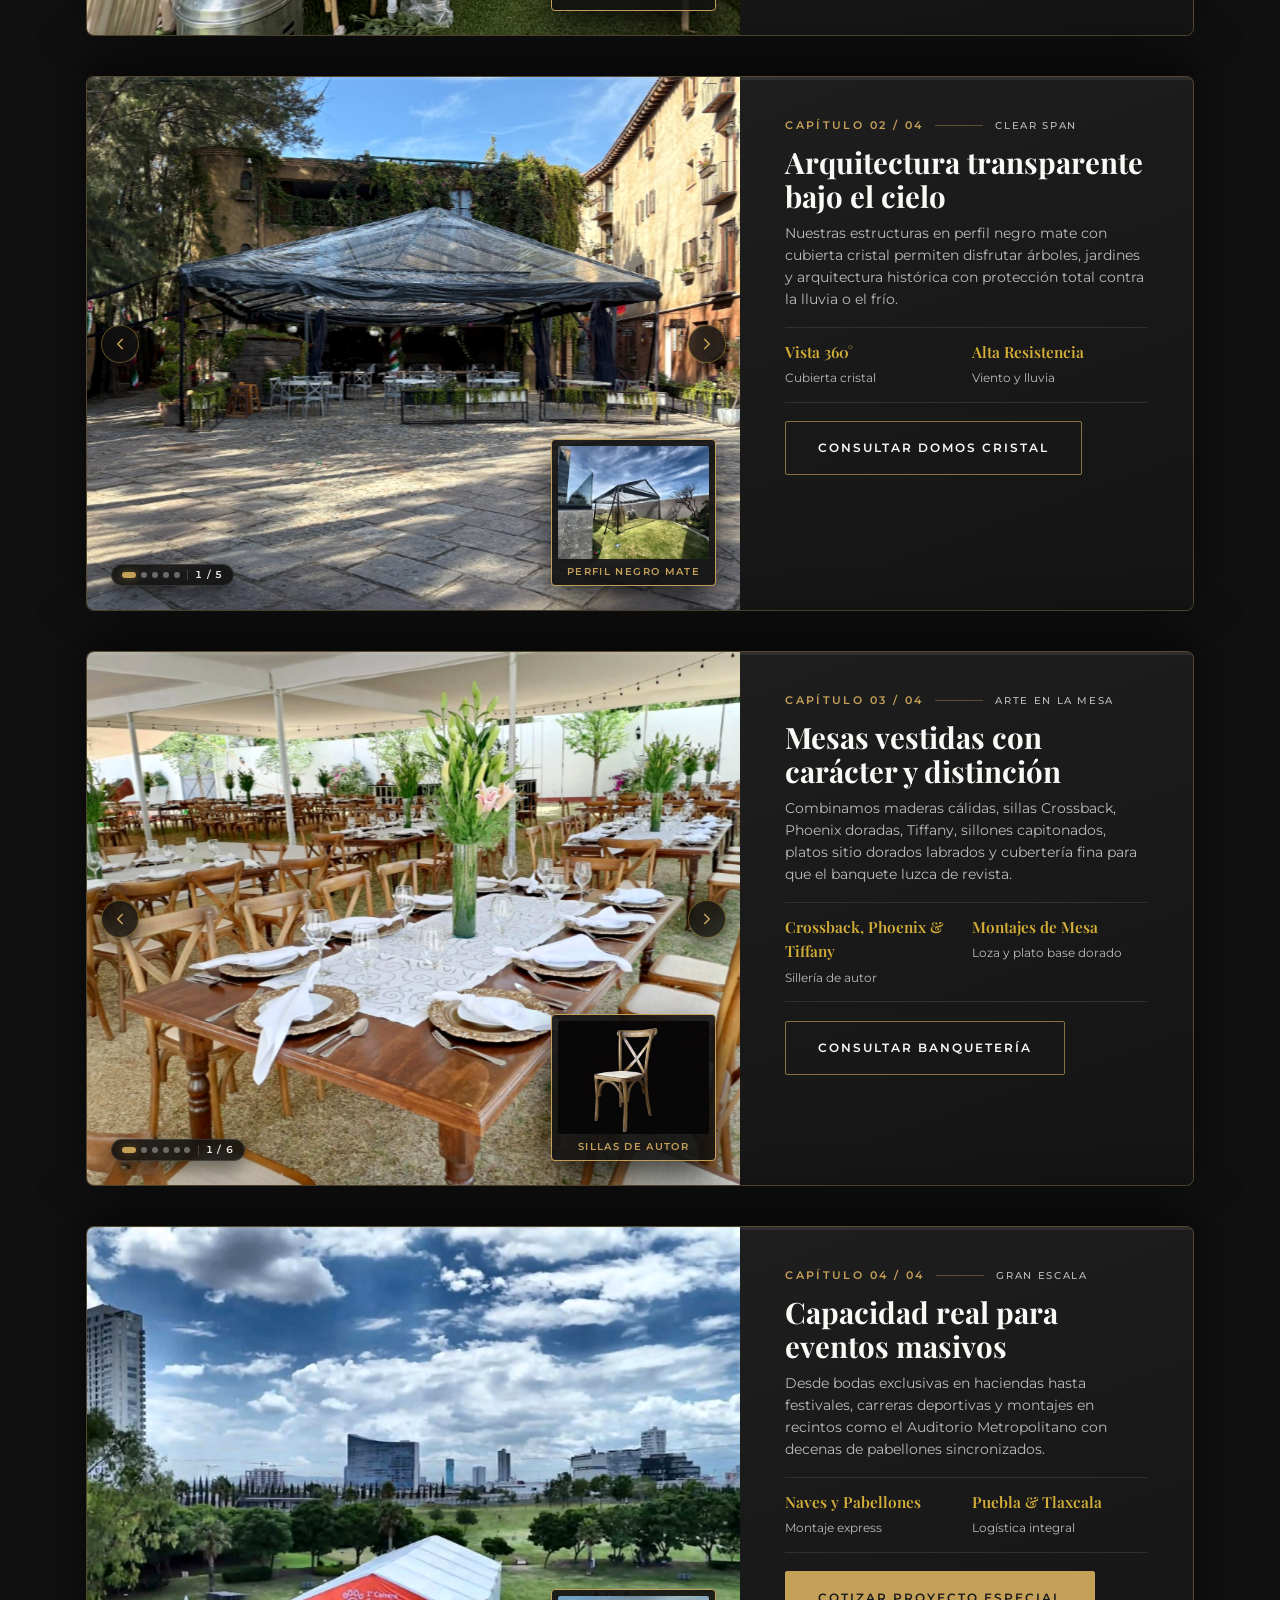
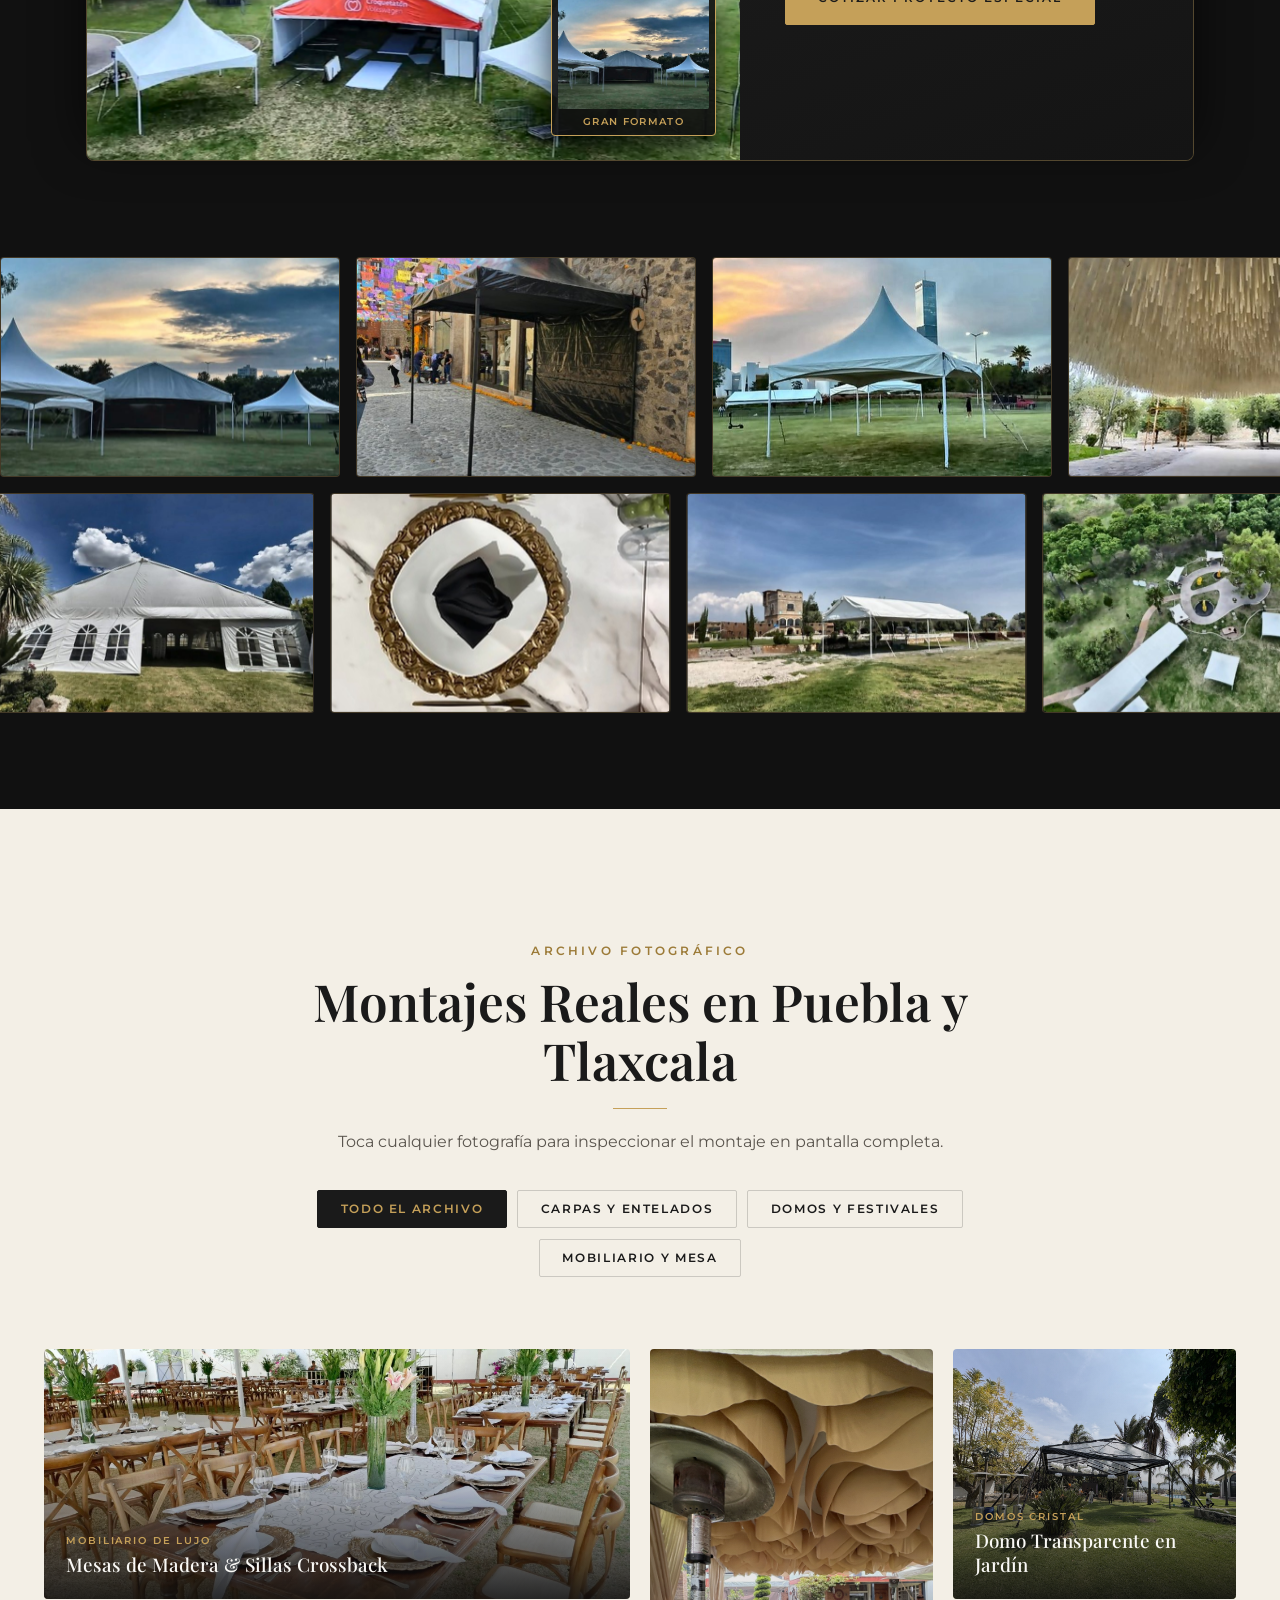
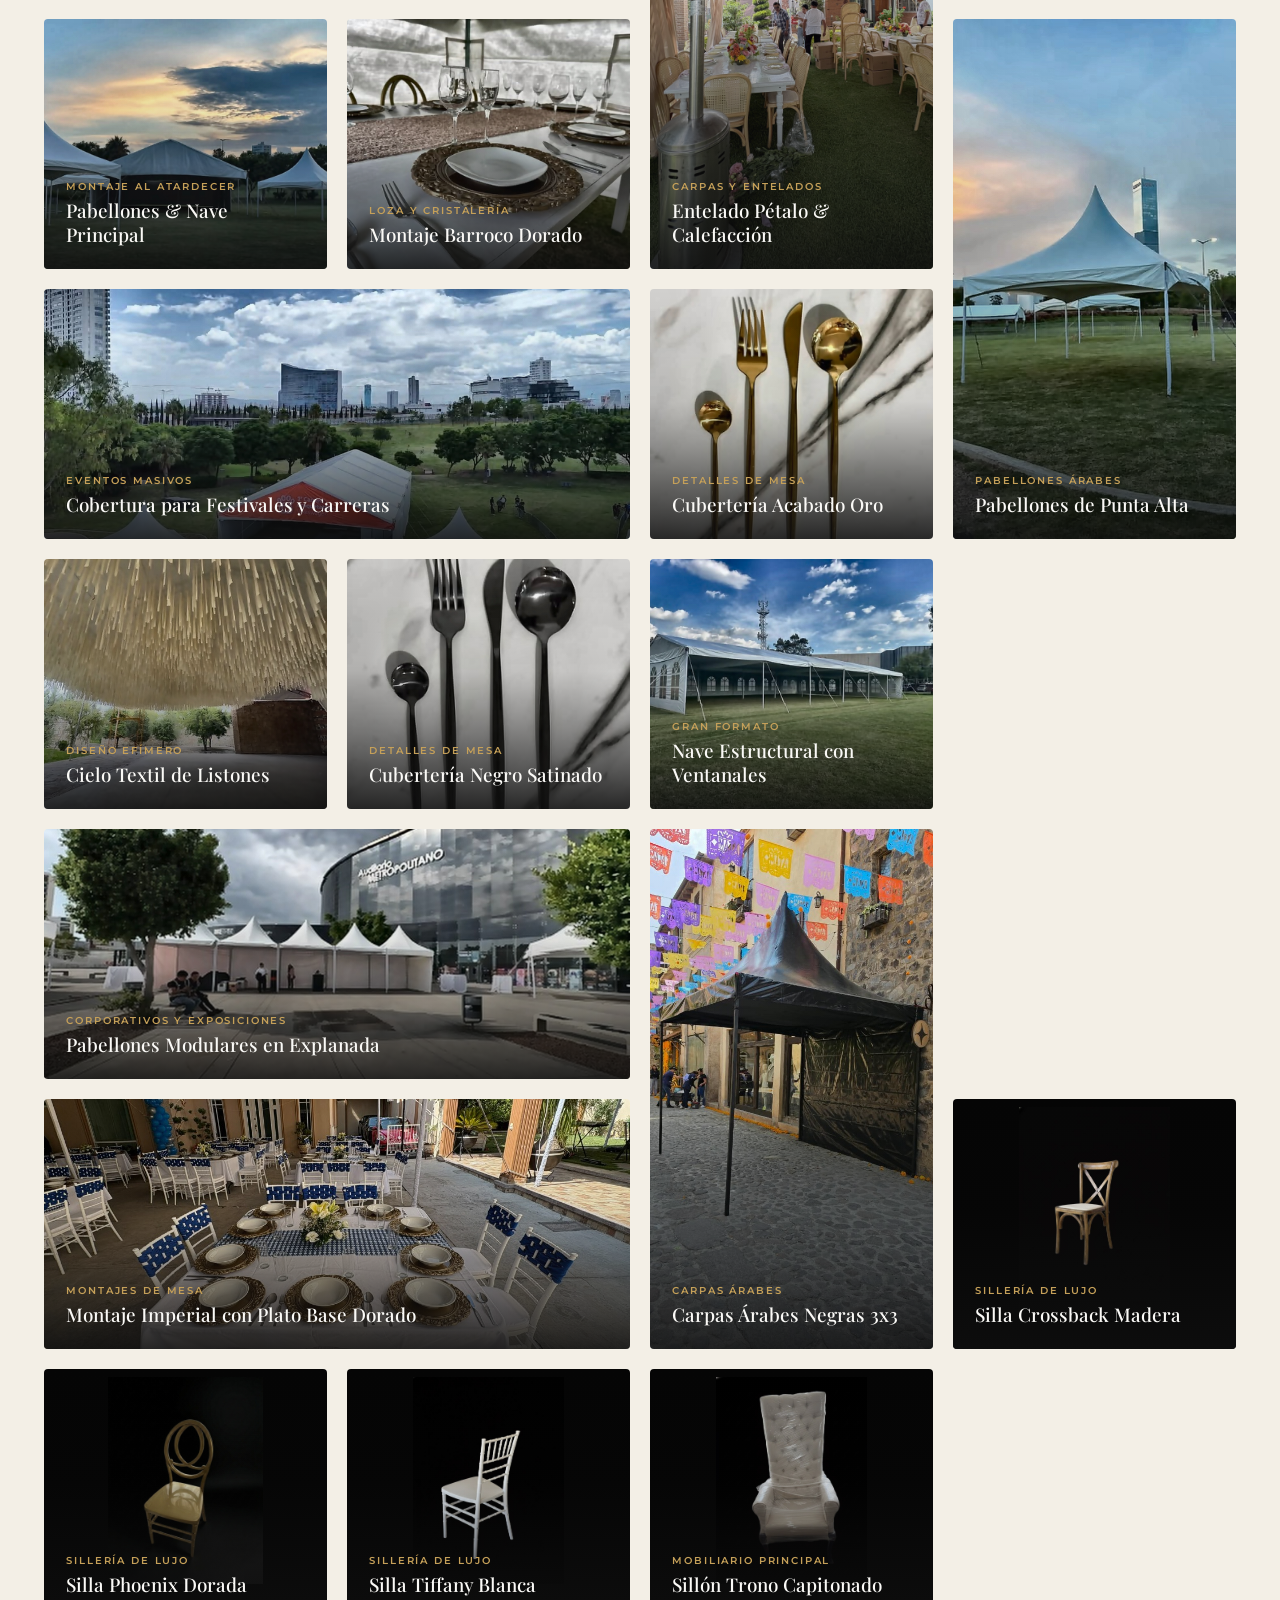
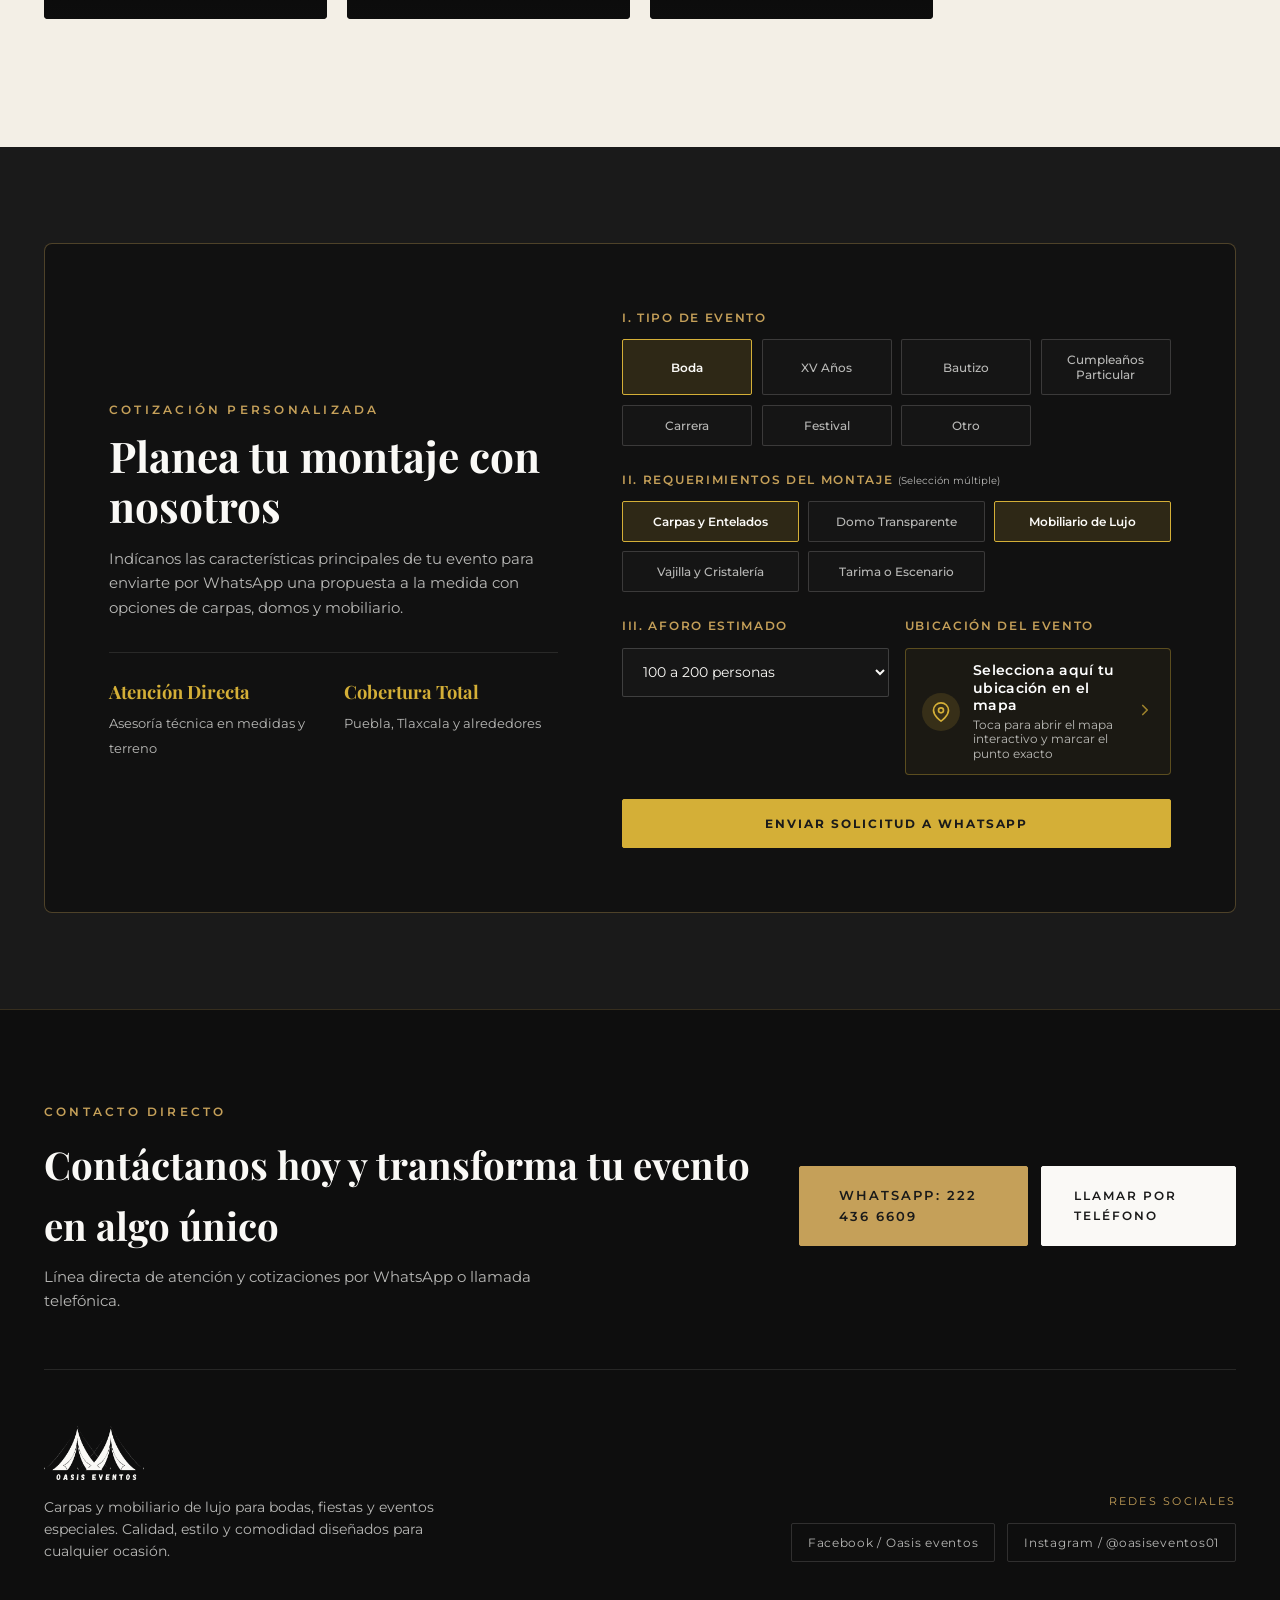
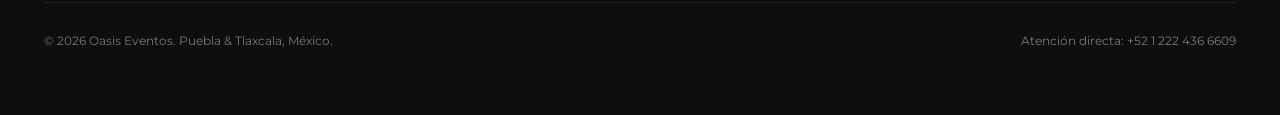
==== commit fcdc1067: "feat: reemplazar imagen flotante izquierda del hero por estructura transparente bajo el cielo" ====
--- a/index.html
+++ b/index.html
@@ -118,7 +118,7 @@
       <!-- Floating Depth Photos that drift past in 3D as you scroll -->
       <div class="hero__floating-photos" aria-hidden="true">
         <div class="hero__float-img hero__float-img--left" id="heroFloatLeft">
-          <img src="assets/img/thumbs/detalle-entelado-camel.jpg" alt="" decoding="async" />
+          <img src="assets/img/thumbs/domo-cristal-patio-rustico.jpg" alt="" decoding="async" />
         </div>
         <div class="hero__float-img hero__float-img--right" id="heroFloatRight">
           <img src="assets/img/thumbs/carpa-arabe-negra-3x3.jpg" alt="" decoding="async" />
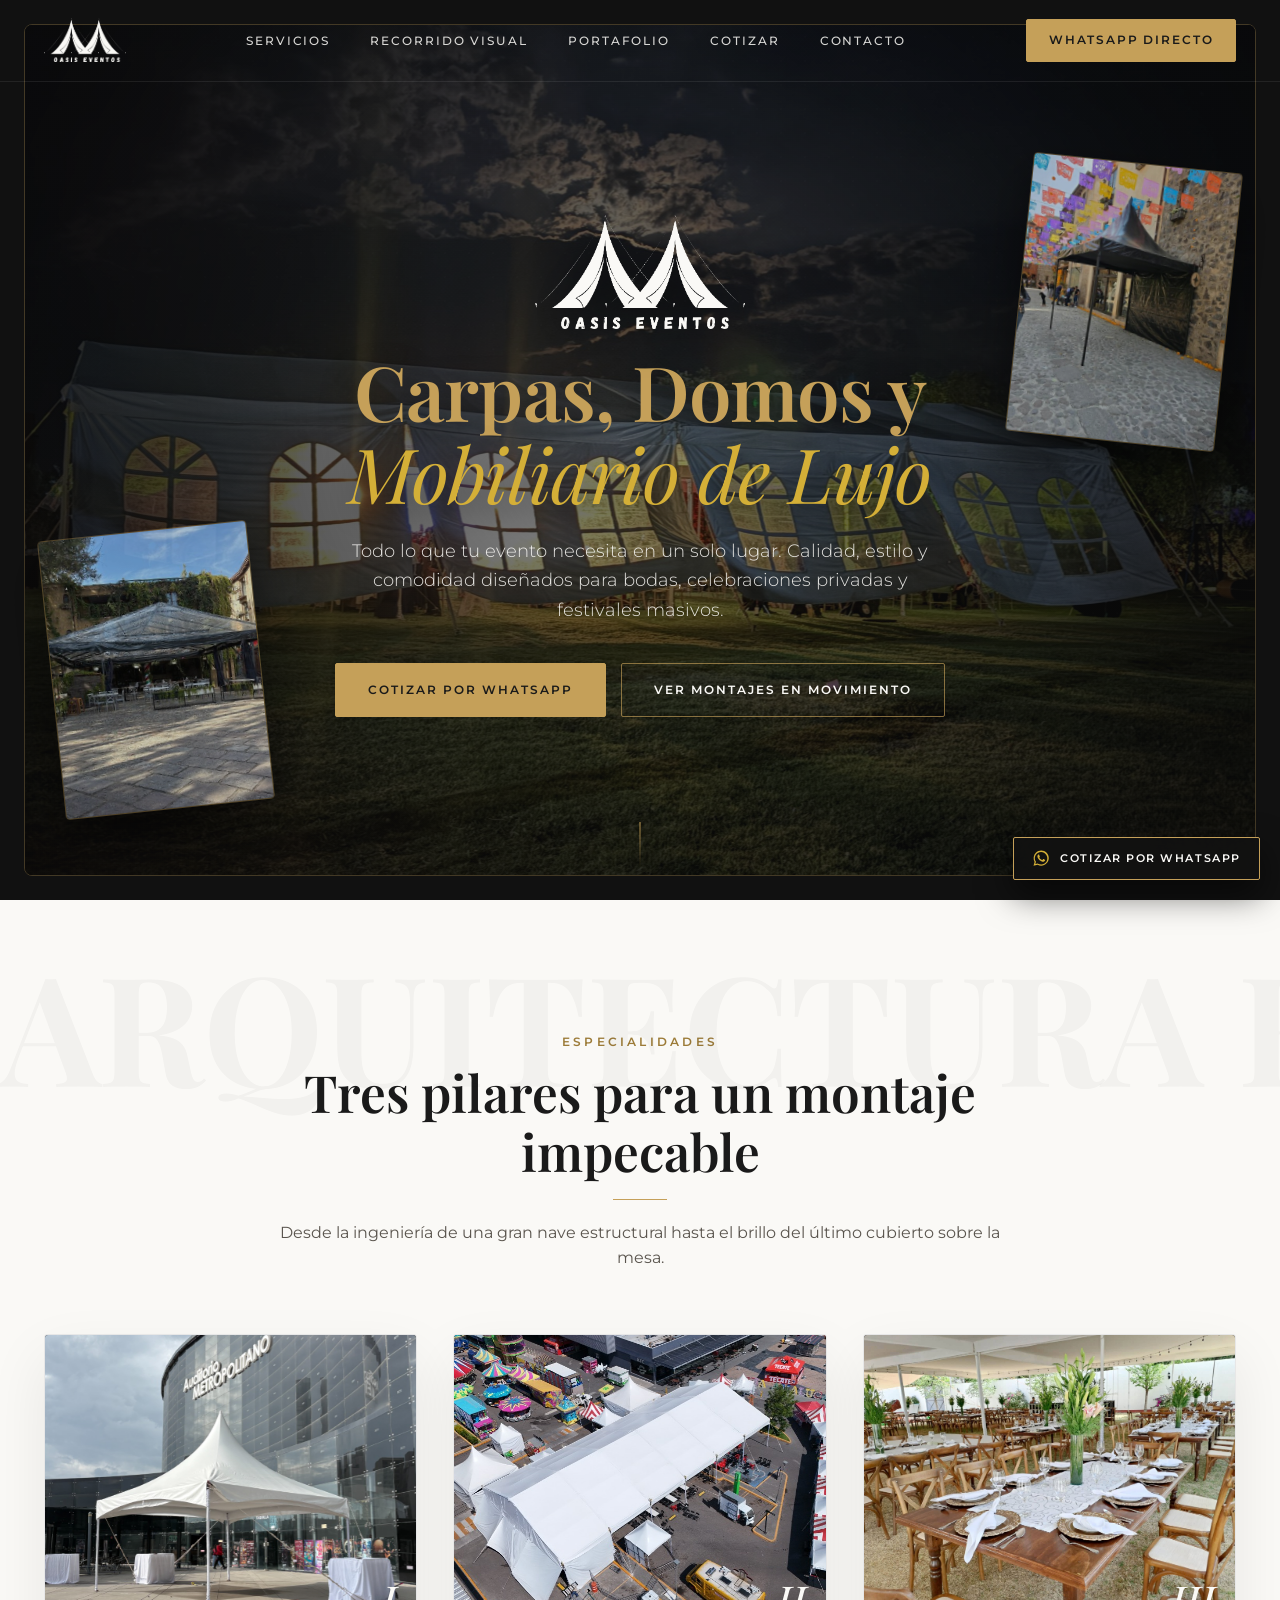
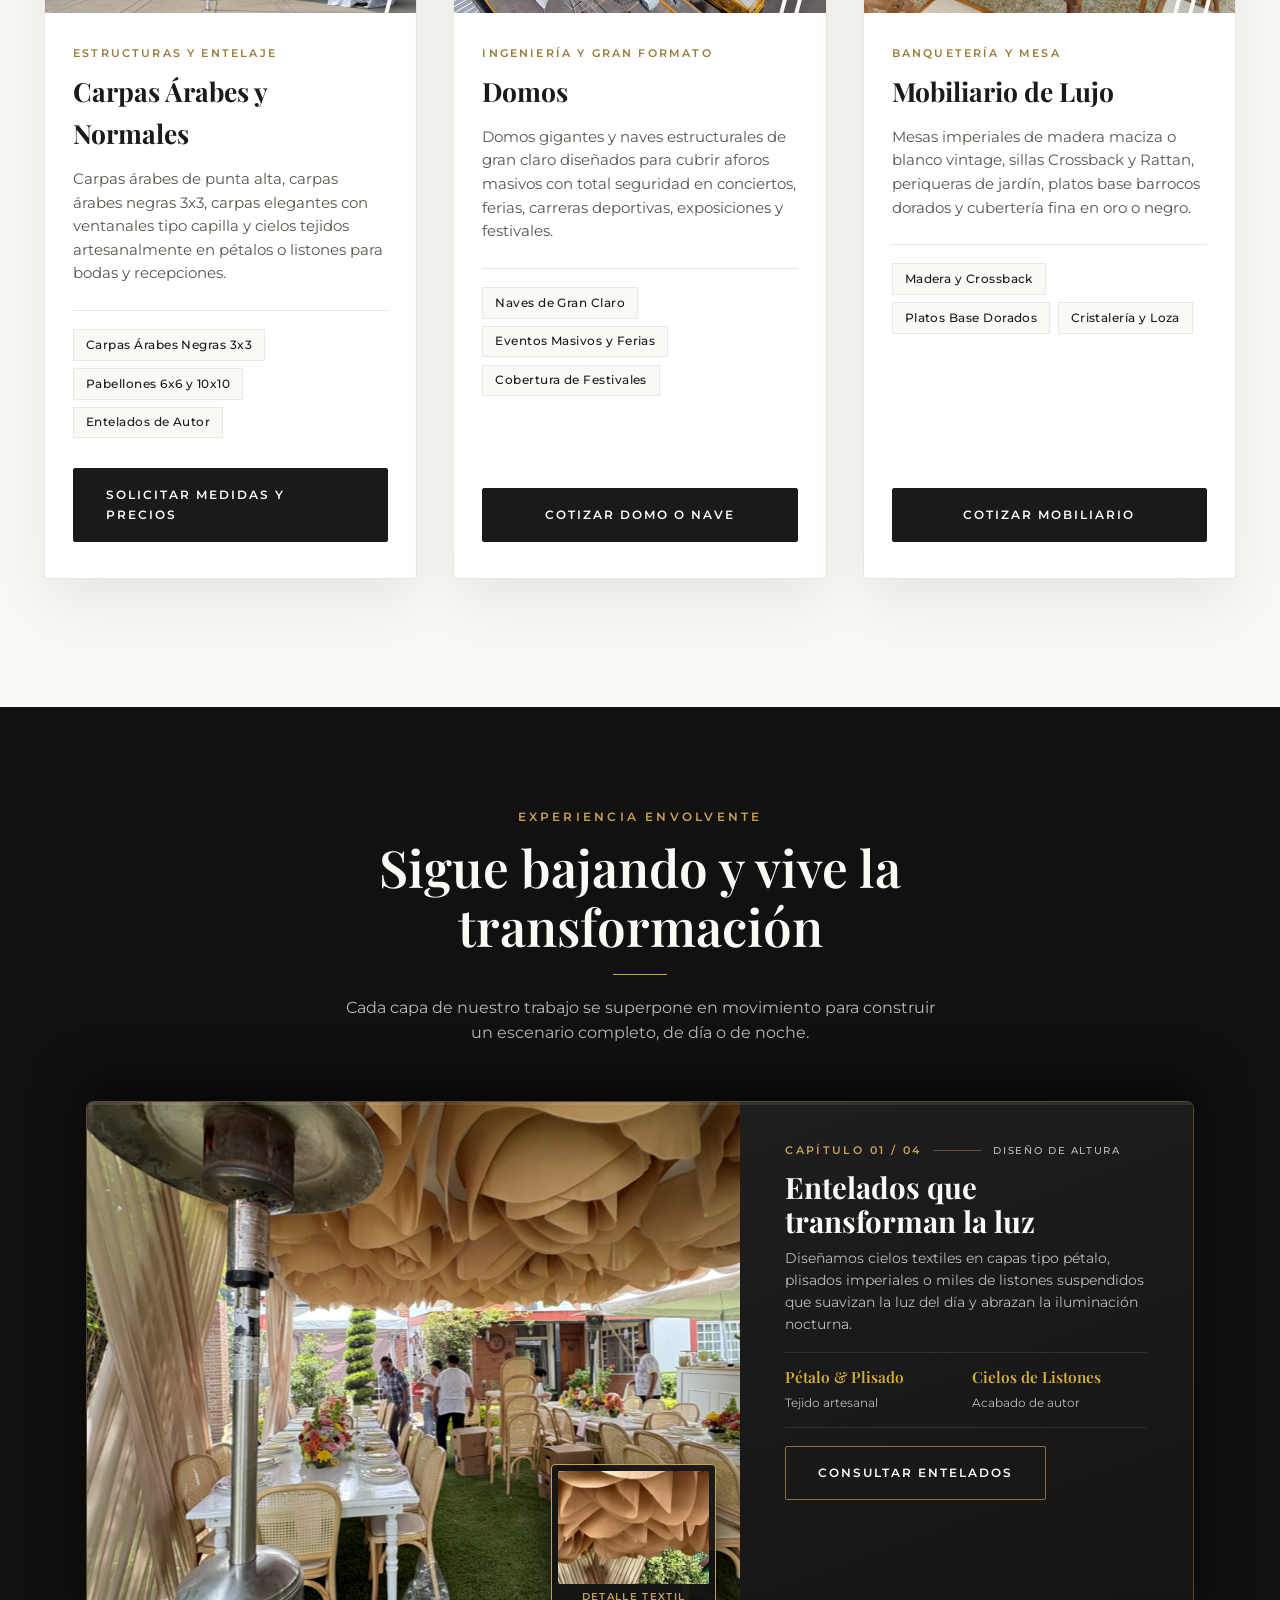
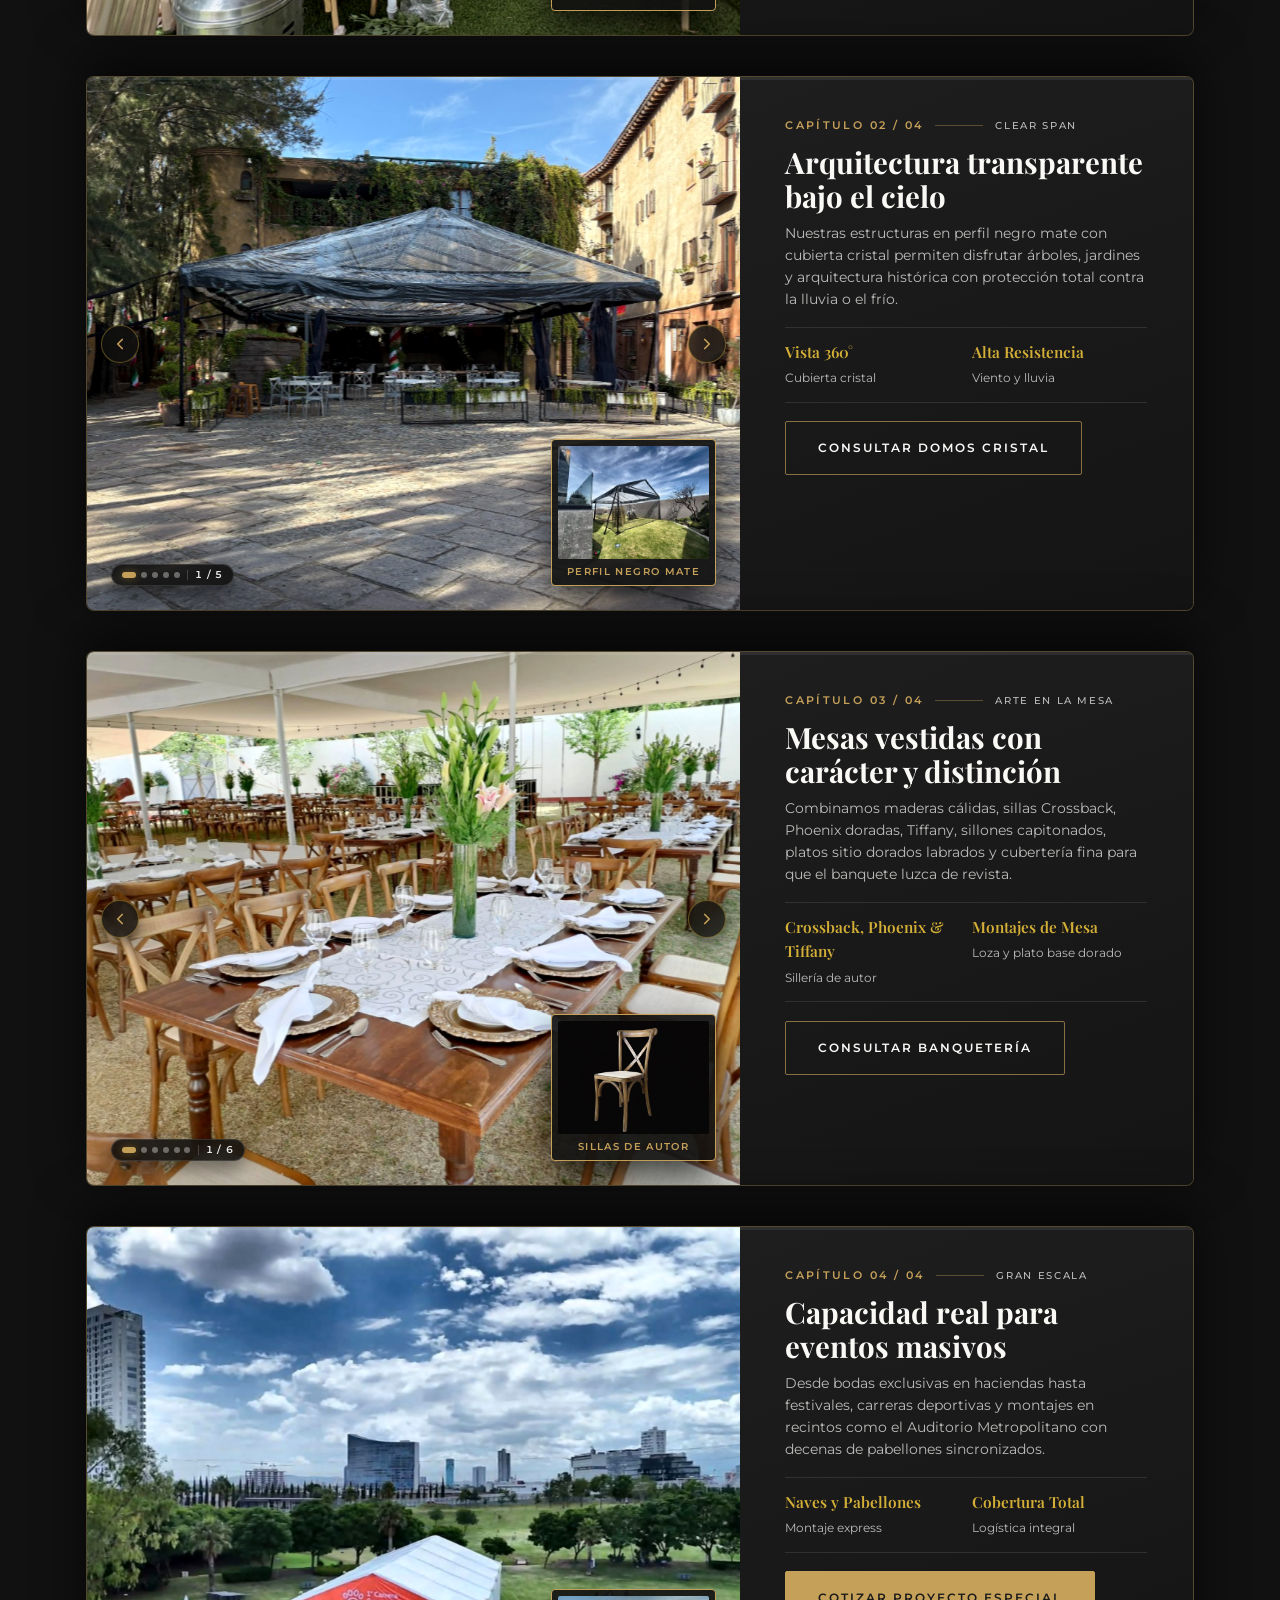
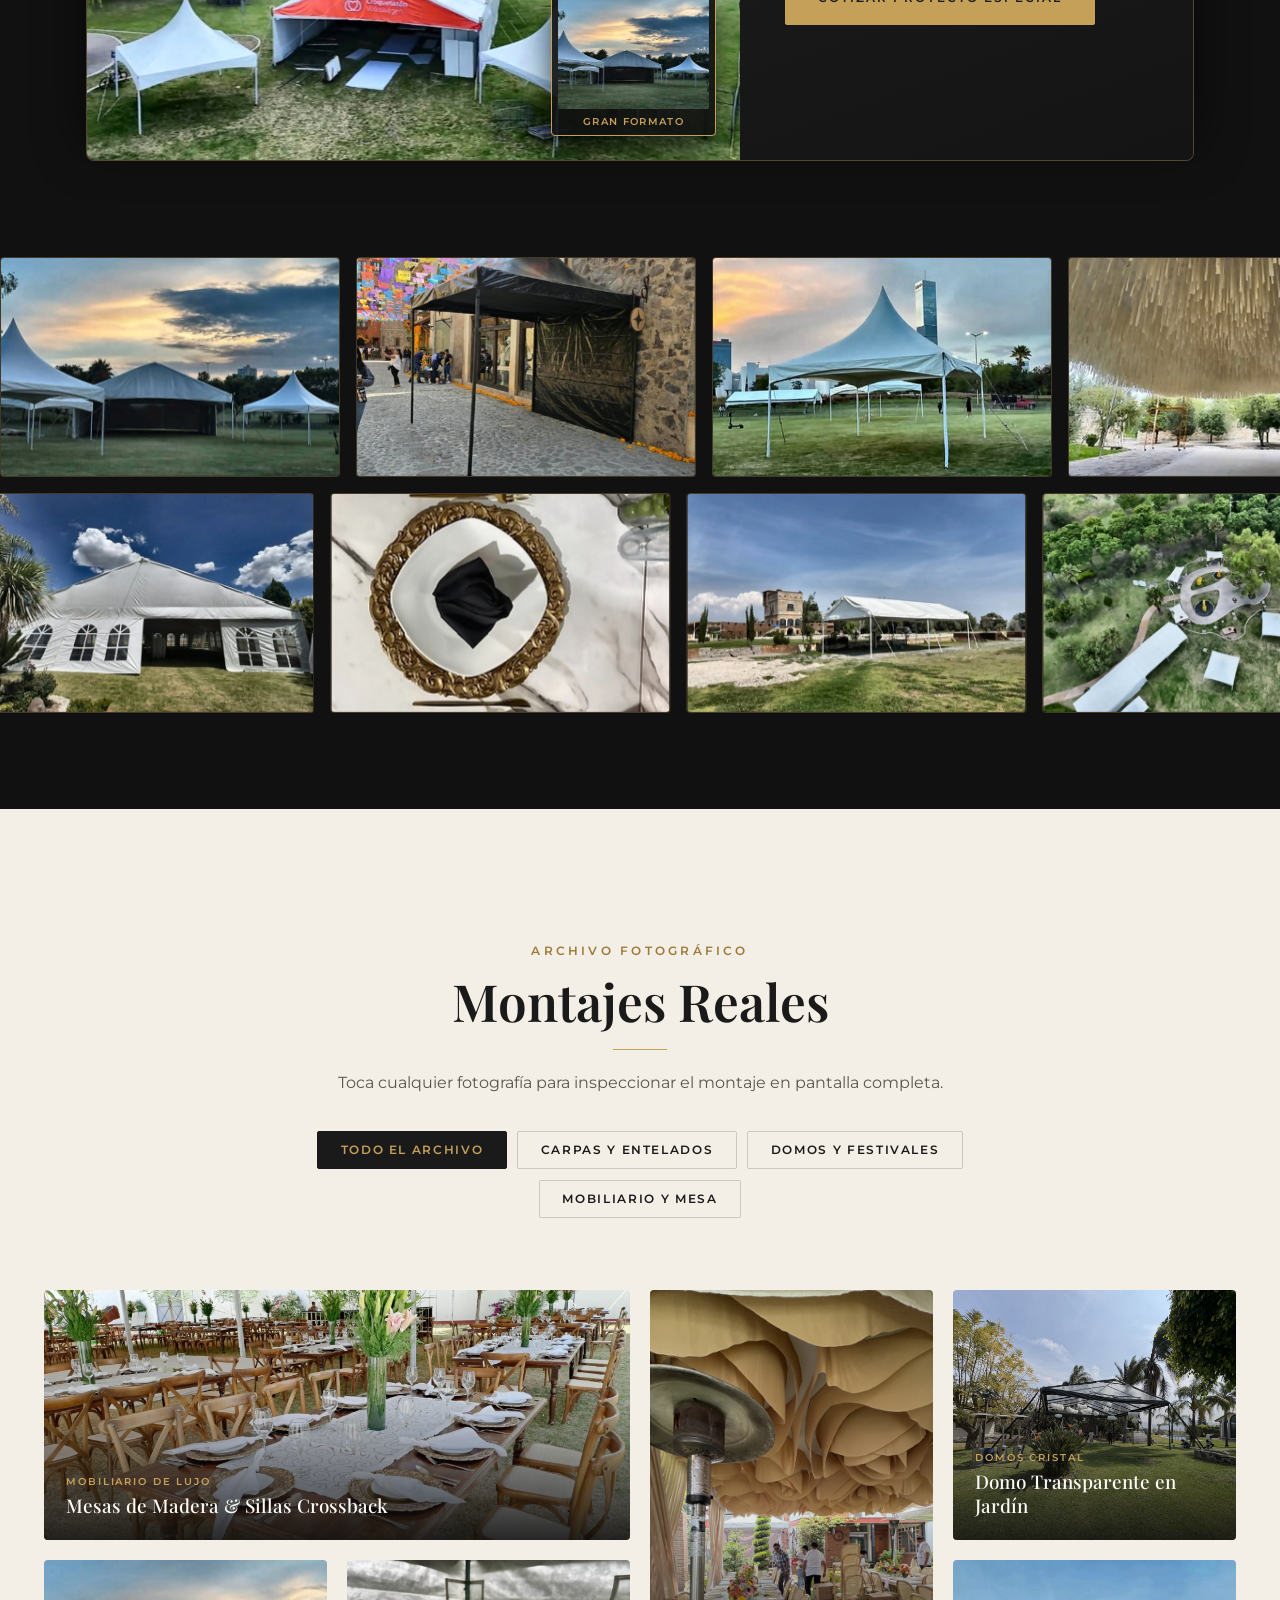
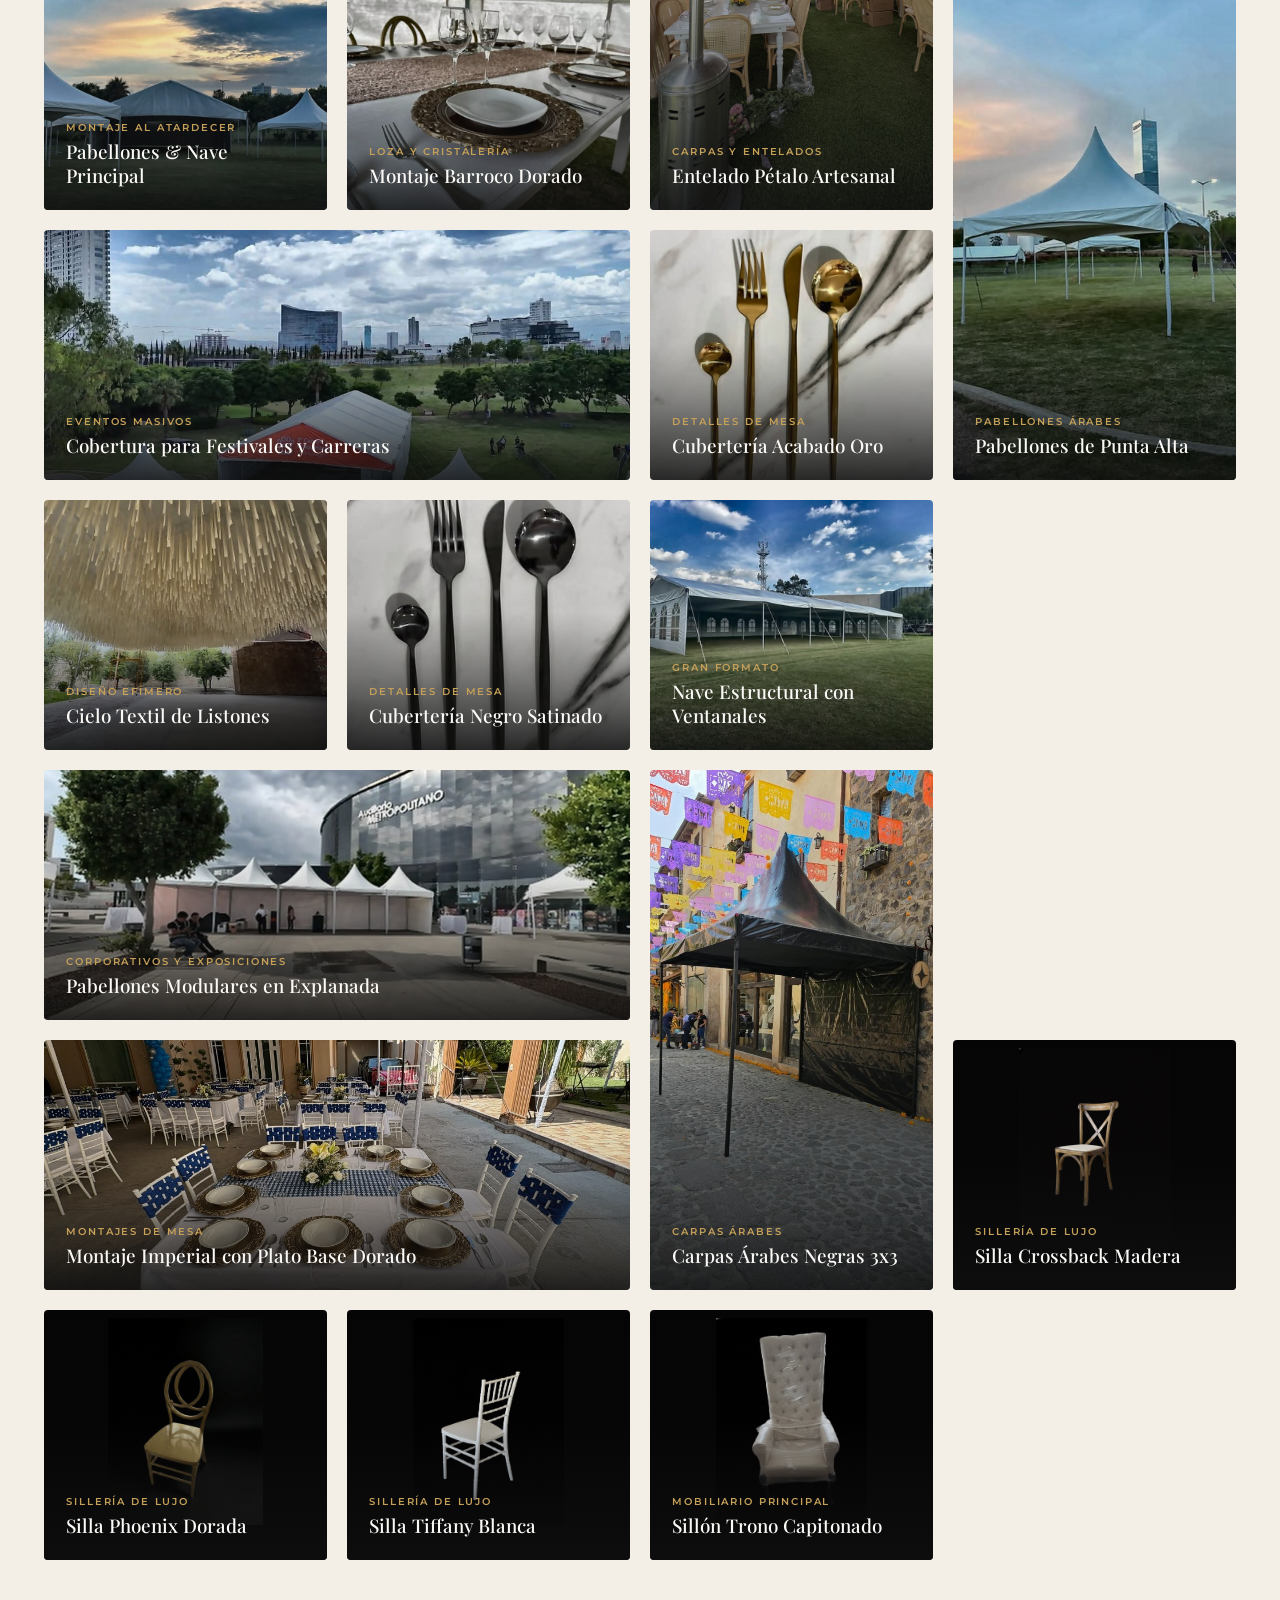
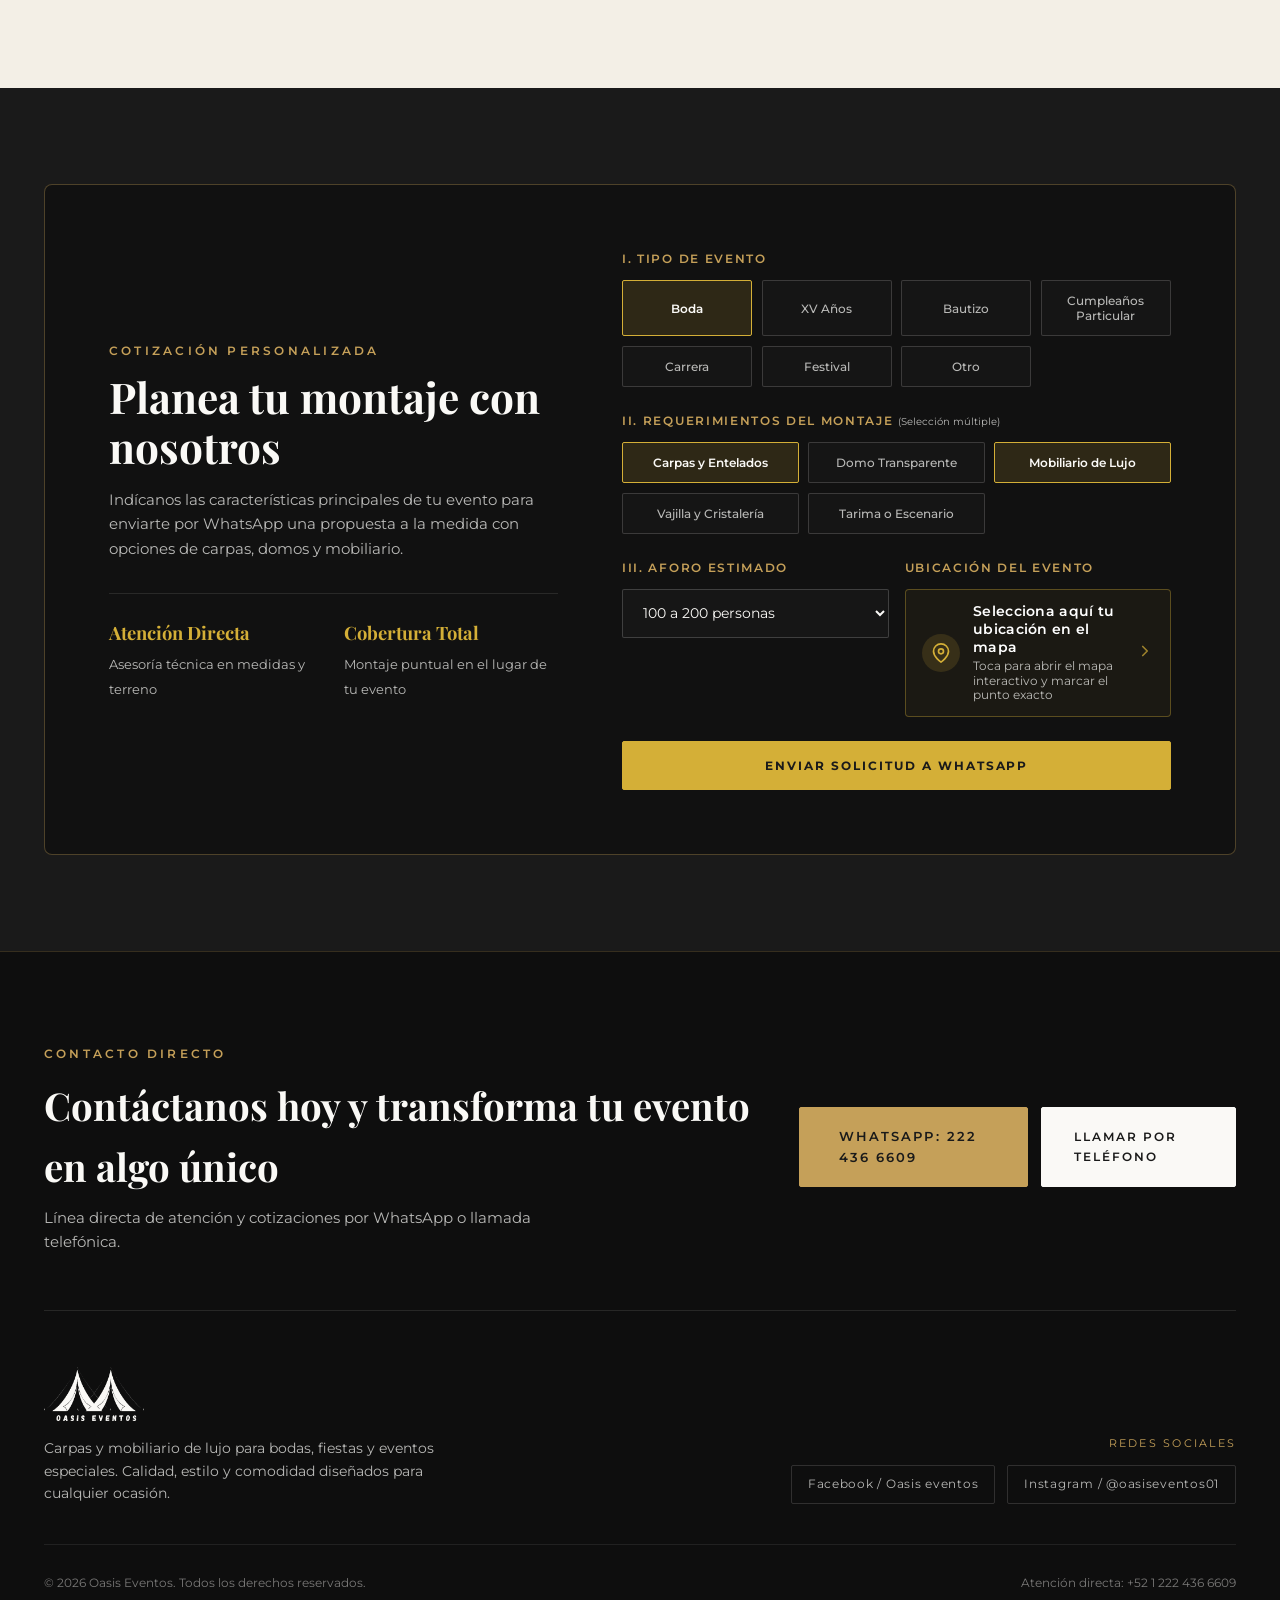
==== commit ceb8c32b: "feat: actualizar pabellones 6x6, retirar calefacción y menciones de Puebla-Tlaxcala" ====
--- a/index.html
+++ b/index.html
@@ -5,7 +5,7 @@
   <meta name="viewport" content="width=device-width, initial-scale=1.0, viewport-fit=cover" />
   <meta name="theme-color" content="#1A1A1A" />
   <title>Oasis Eventos | Renta de Carpas, Domos y Mobiliario de Lujo</title>
-  <meta name="description" content="Todo lo que tu evento necesita en un solo lugar. Renta de carpas estructurales, domos transparentes, entelados artesanales y mobiliario de lujo para bodas, fiestas y eventos masivos en Puebla y Tlaxcala." />
+  <meta name="description" content="Todo lo que tu evento necesita en un solo lugar. Renta de carpas estructurales, domos transparentes, entelados artesanales y mobiliario de lujo para bodas, fiestas y eventos masivos." />
 
   <!-- Favicon & App Icons -->
   <link rel="icon" type="image/png" sizes="64x64" href="assets/img/favicon.png" />
@@ -18,7 +18,7 @@
   <meta property="og:locale" content="es_MX" />
   <meta property="og:site_name" content="Oasis Eventos" />
   <meta property="og:title" content="Oasis Eventos | Arquitectura Efímera y Mobiliario de Autor" />
-  <meta property="og:description" content="Carpas estructurales, domos transparentes, entelados artesanales y banquetería de autor para bodas y eventos en Puebla y Tlaxcala." />
+  <meta property="og:description" content="Carpas estructurales, domos transparentes, entelados artesanales y banquetería de autor para bodas y eventos." />
   <meta property="og:image" content="https://oasis-eventos-web.onrender.com/assets/img/og-preview.jpg" />
   <meta property="og:image:type" content="image/jpeg" />
   <meta property="og:image:width" content="1200" />
@@ -28,7 +28,7 @@
   <!-- Twitter / X Card -->
   <meta name="twitter:card" content="summary_large_image" />
   <meta name="twitter:title" content="Oasis Eventos | Arquitectura Efímera y Mobiliario de Autor" />
-  <meta name="twitter:description" content="Carpas estructurales, domos transparentes, entelados artesanales y banquetería de autor en Puebla y Tlaxcala." />
+  <meta name="twitter:description" content="Carpas estructurales, domos transparentes, entelados artesanales y banquetería de autor." />
   <meta name="twitter:image" content="https://oasis-eventos-web.onrender.com/assets/img/og-preview.jpg" />
 
   <!-- Google Fonts: Playfair Display & Montserrat -->
@@ -131,8 +131,6 @@
           <img src="assets/img/logo-light.png" alt="Emblema Oasis Eventos" class="hero__emblem-img" />
         </div>
 
-        <p class="hero__eyebrow reveal-hero">PUEBLA &mdash; TLAXCALA</p>
-
         <h1 class="hero__title reveal-hero">
           Carpas, Domos y <span class="text-italic">Mobiliario de Lujo</span>
         </h1>
@@ -191,8 +189,8 @@
               </p>
               <div class="service-card__specs">
                 <span>Carpas Árabes Negras 3x3</span>
-                <span>Pabellones 5x5 y 10x10</span>
-                <span>Entelados y Calefacción</span>
+                <span>Pabellones 6x6 y 10x10</span>
+                <span>Entelados de Autor</span>
               </div>
               <div class="service-card__footer">
                 <a href="https://wa.me/5212224366609?text=Hola%20Oasis%20Eventos%2C%20me%20interesa%20cotizar%20el%20servicio%20de%20Carpas%20%C3%81rabes%20y%20Entelados." target="_blank" rel="noopener noreferrer" class="btn btn-secondary service-card__btn">
@@ -298,7 +296,7 @@
               </p>
               <div class="deck-card__metrics">
                 <div><strong>Pétalo &amp; Plisado</strong><span>Tejido artesanal</span></div>
-                <div><strong>Confort Térmico</strong><span>Calefacción integrada</span></div>
+                <div><strong>Cielos de Listones</strong><span>Acabado de autor</span></div>
               </div>
               <a href="https://wa.me/5212224366609?text=Hola%20Oasis%20Eventos%2C%20me%20interesa%20cotizar%20un%20entelado%20para%20mi%20evento." target="_blank" rel="noopener noreferrer" class="btn btn-outlined">
                 Consultar Entelados
@@ -460,7 +458,7 @@
               </p>
               <div class="deck-card__metrics">
                 <div><strong>Naves y Pabellones</strong><span>Montaje express</span></div>
-                <div><strong>Puebla &amp; Tlaxcala</strong><span>Logística integral</span></div>
+                <div><strong>Cobertura Total</strong><span>Logística integral</span></div>
               </div>
               <a href="https://wa.me/5212224366609?text=Hola%20Oasis%20Eventos%2C%20necesito%20cotizar%20carpas%20para%20un%20evento%20corporativo%20o%20masivo." target="_blank" rel="noopener noreferrer" class="btn btn-primary">
                 Cotizar Proyecto Especial
@@ -498,7 +496,7 @@
       <div class="container">
         <div class="section-header">
           <span class="section-kicker gs-reveal">ARCHIVO FOTOGRÁFICO</span>
-          <h2 class="section-title gs-reveal">Montajes Reales en Puebla y Tlaxcala</h2>
+          <h2 class="section-title gs-reveal">Montajes Reales</h2>
           <div class="section-divider gs-reveal"></div>
           <p class="section-desc gs-reveal">
             Toca cualquier fotografía para inspeccionar el montaje en pantalla completa.
@@ -523,11 +521,11 @@
             </figcaption>
           </figure>
 
-          <figure class="portfolio-item portfolio-item--tall" data-category="carpas" data-src="assets/img/entelado-petalo-camel-boda.jpg?v=4k" data-caption="Entelado artesanal tipo pétalo en tono camel con calentadores ambientales y mobiliario rattan">
+          <figure class="portfolio-item portfolio-item--tall" data-category="carpas" data-src="assets/img/entelado-petalo-camel-boda.jpg?v=4k" data-caption="Entelado artesanal tipo pétalo en tono camel con mobiliario rattan">
             <img src="assets/img/entelado-petalo-camel-boda.jpg?v=4k" alt="Entelado artesanal tipo pétalo en tono camel" loading="lazy" />
             <figcaption class="portfolio-item__overlay">
               <span class="portfolio-item__cat">Carpas y Entelados</span>
-              <h4 class="portfolio-item__title">Entelado Pétalo &amp; Calefacción</h4>
+              <h4 class="portfolio-item__title">Entelado Pétalo Artesanal</h4>
             </figcaption>
           </figure>
 
@@ -682,7 +680,7 @@
               </div>
               <div class="trust-stat">
                 <strong>Cobertura Total</strong>
-                <span>Puebla, Tlaxcala y alrededores</span>
+                <span>Montaje puntual en el lugar de tu evento</span>
               </div>
             </div>
           </div>
@@ -795,7 +793,7 @@
       </div>
 
       <div class="footer__copyright">
-        <span>&copy; 2026 Oasis Eventos. Puebla &amp; Tlaxcala, México.</span>
+        <span>&copy; 2026 Oasis Eventos. Todos los derechos reservados.</span>
         <span>Atención directa: +52 1 222 436 6609</span>
       </div>
     </div>
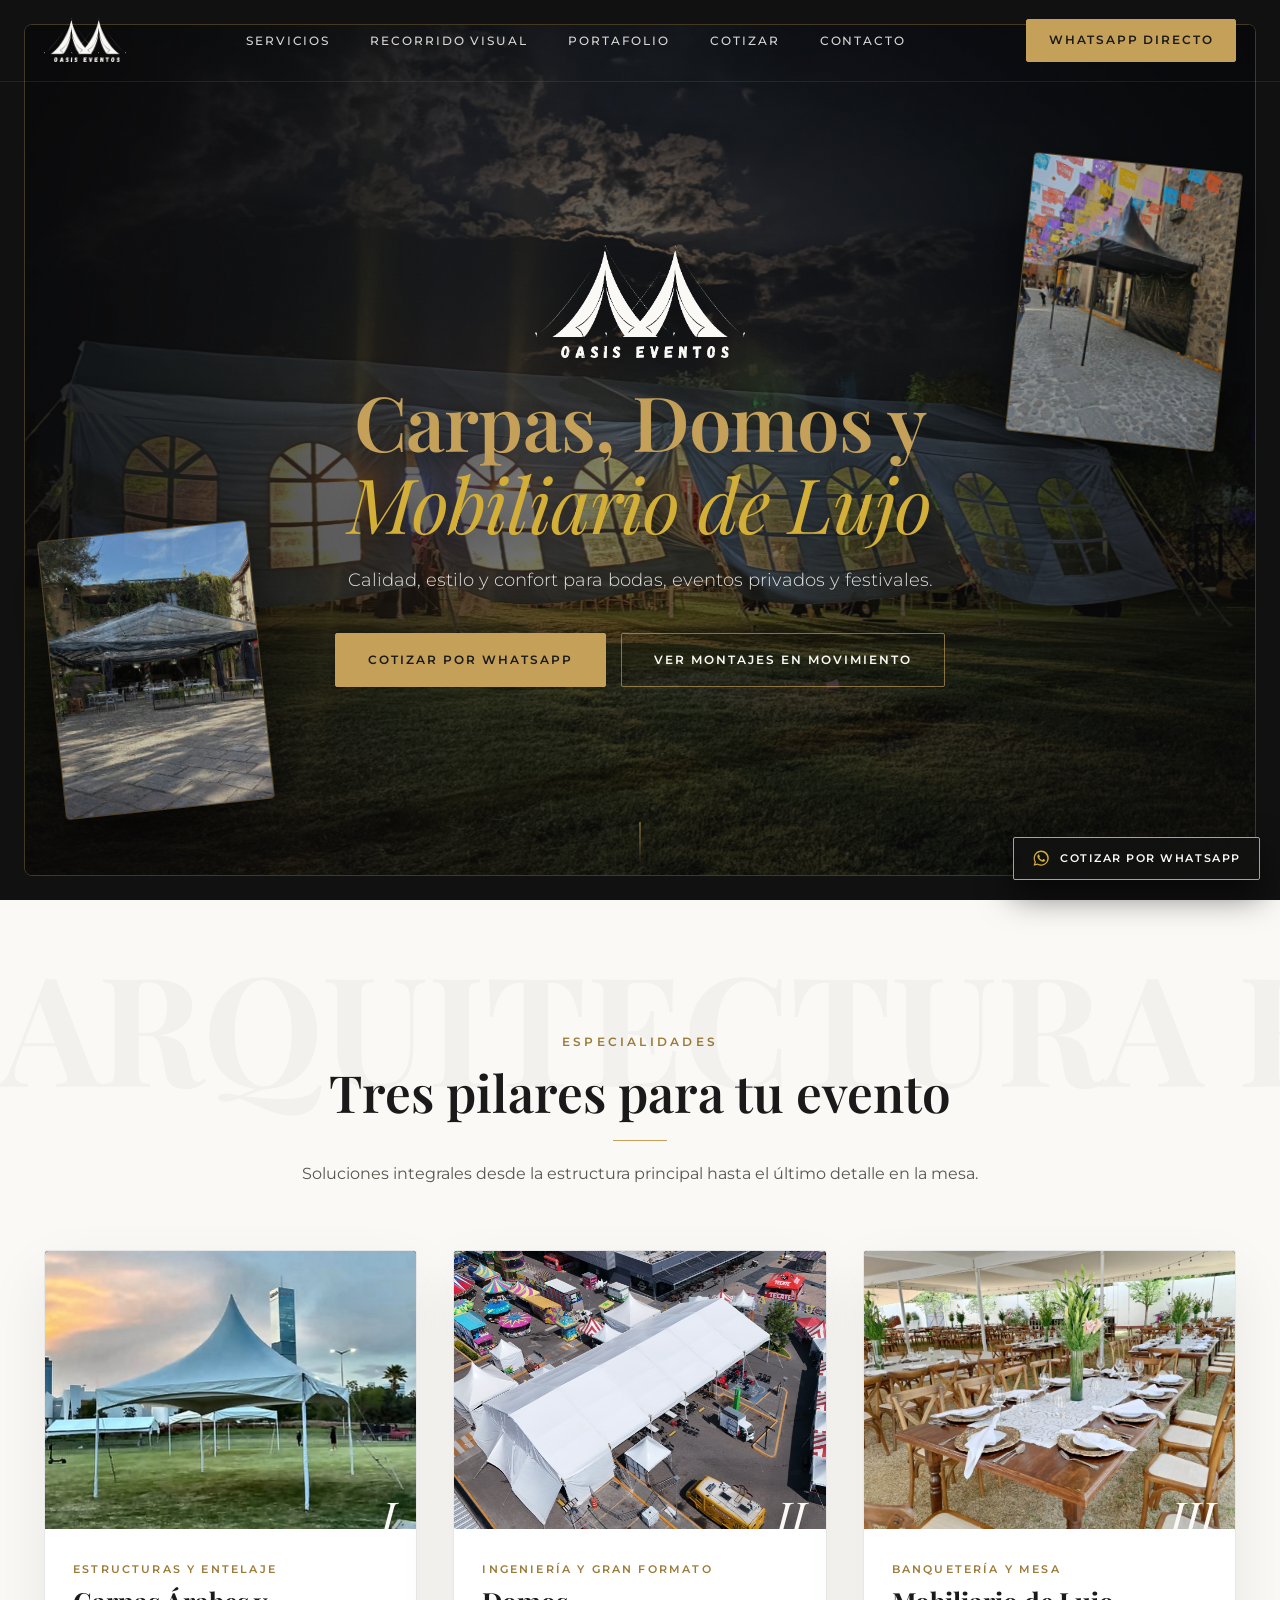
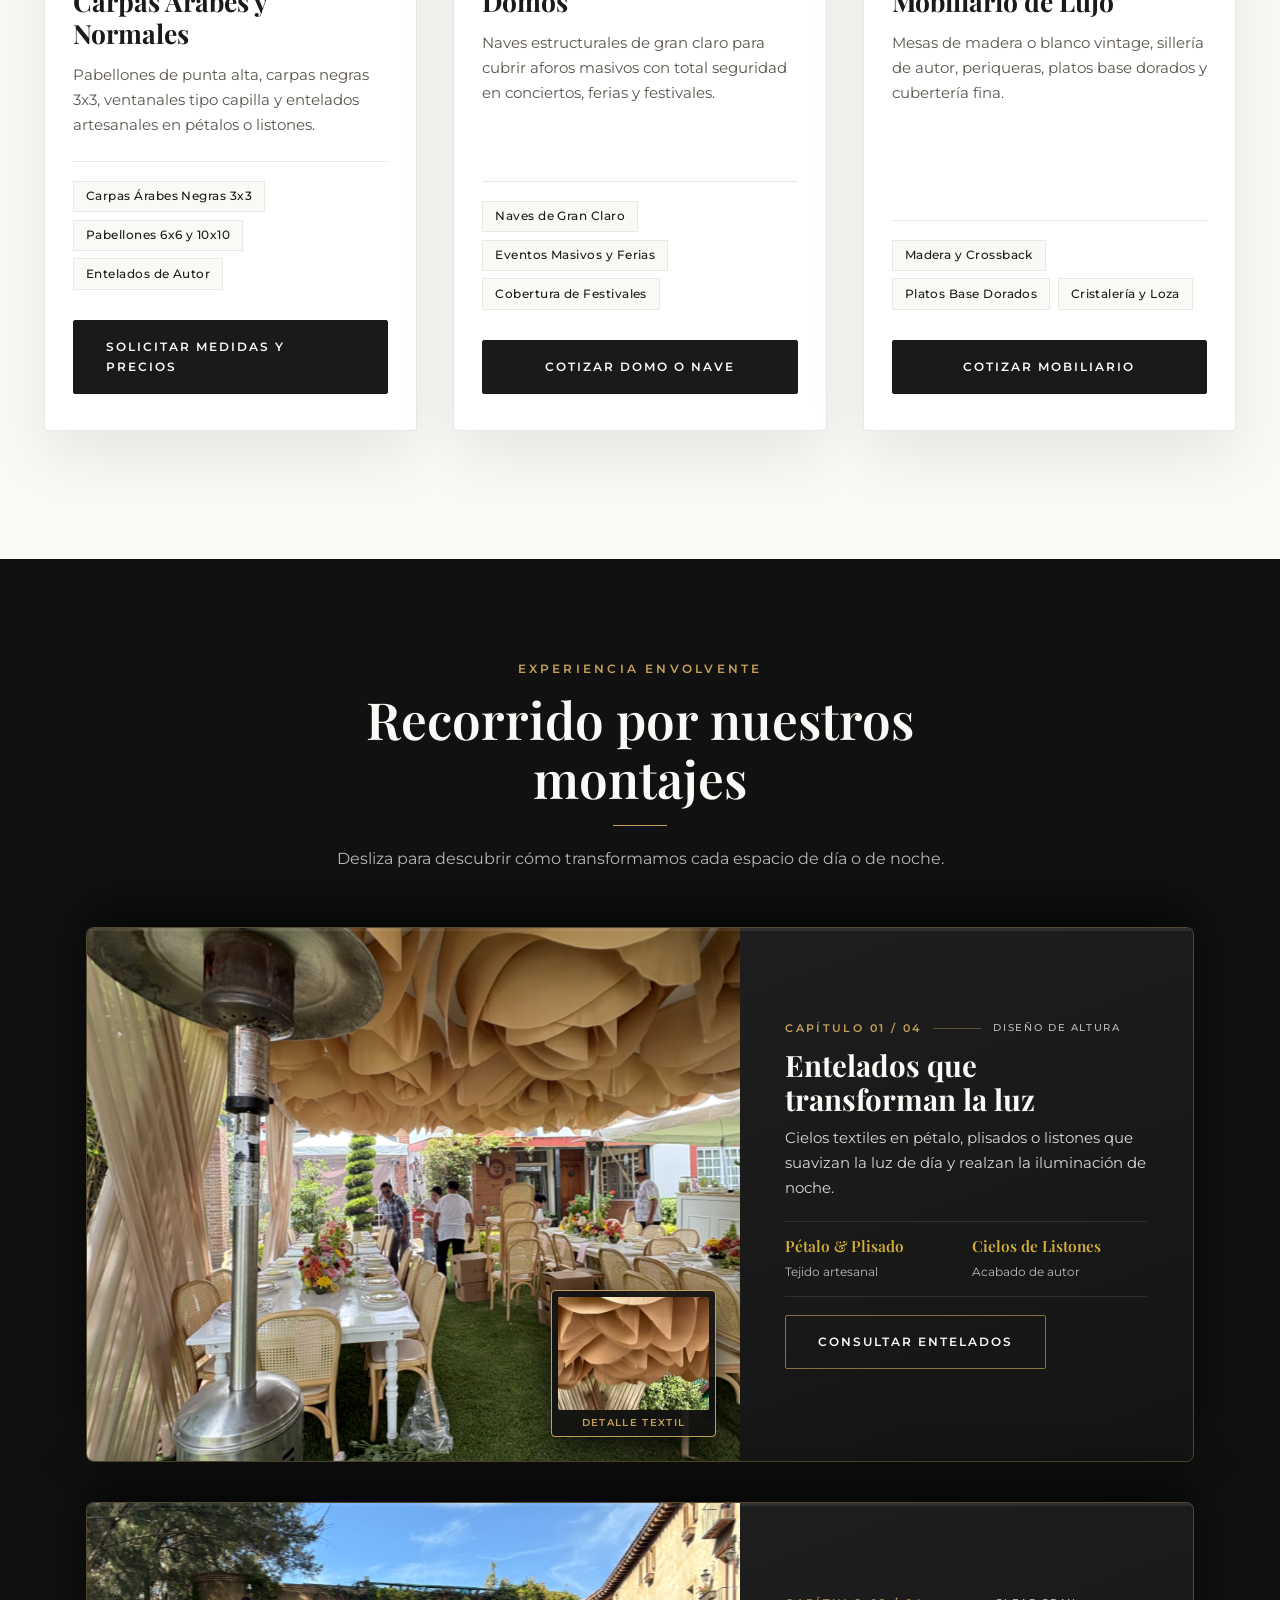
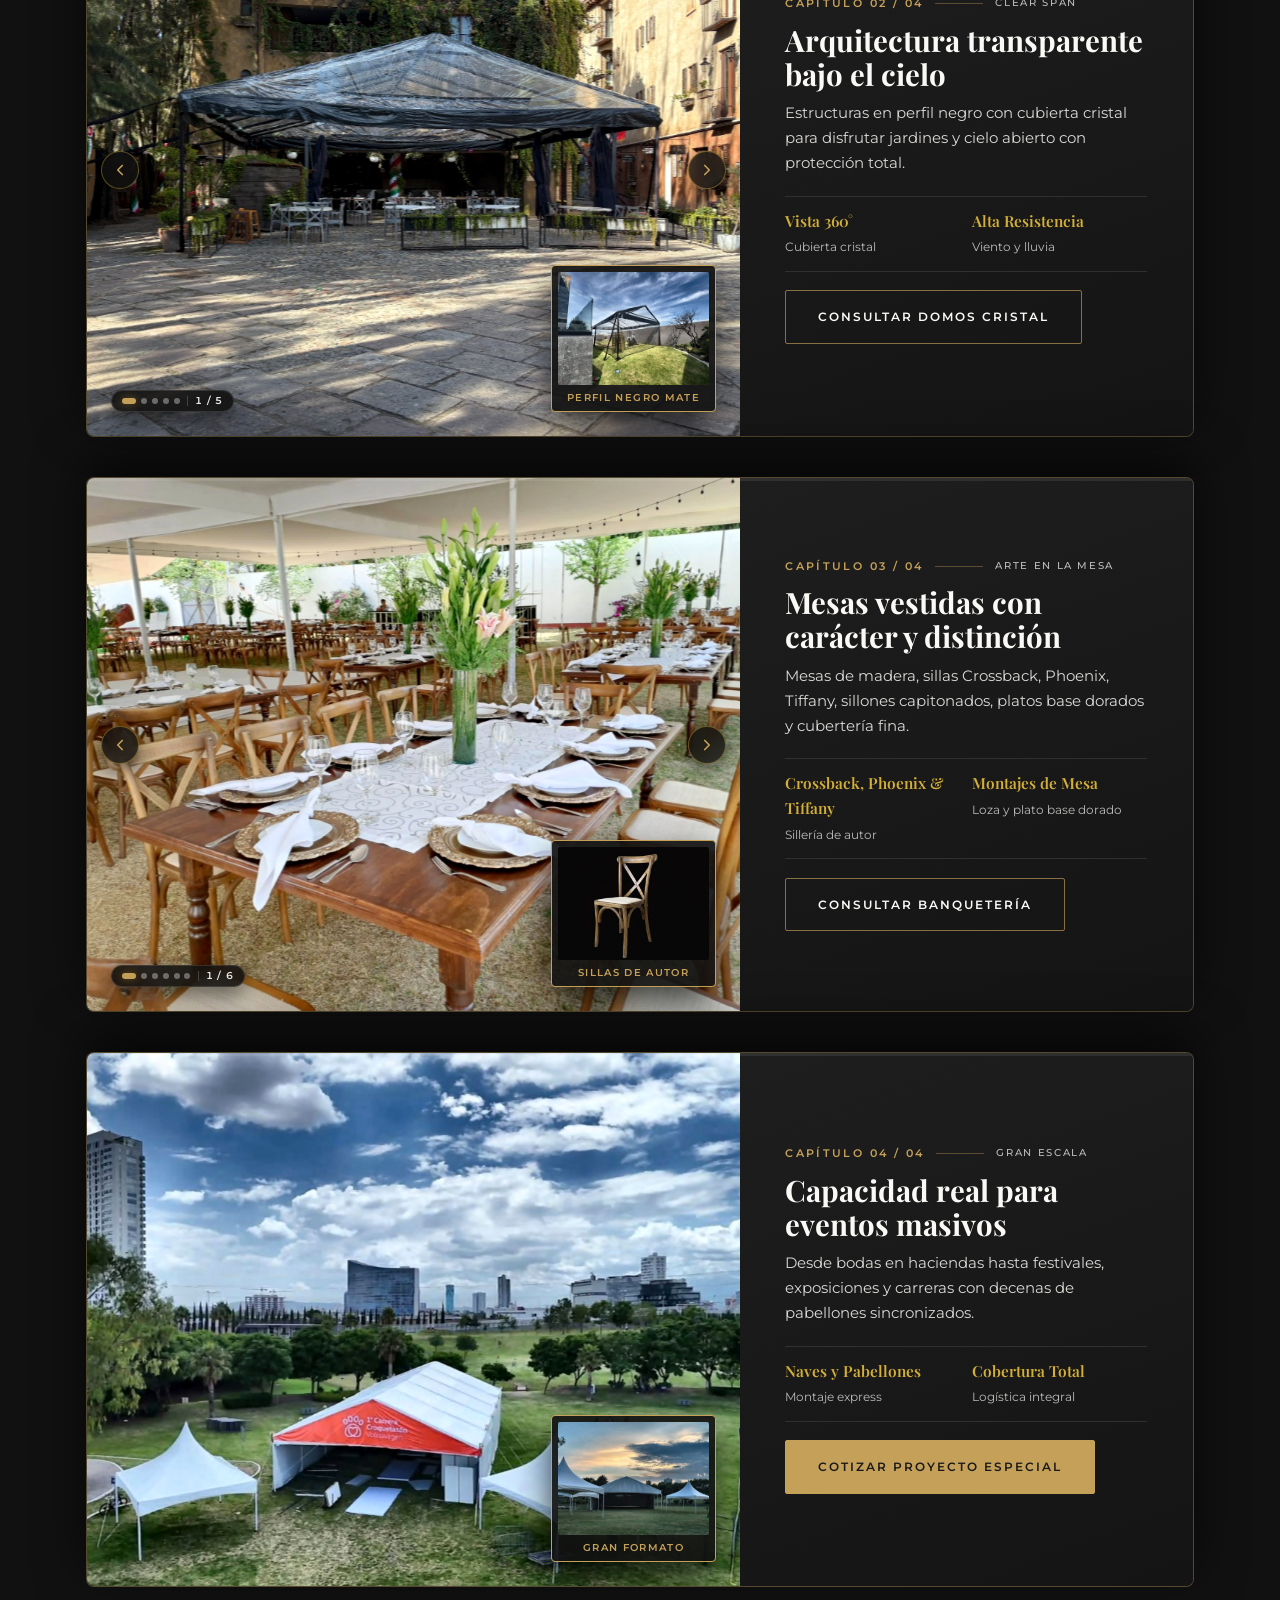
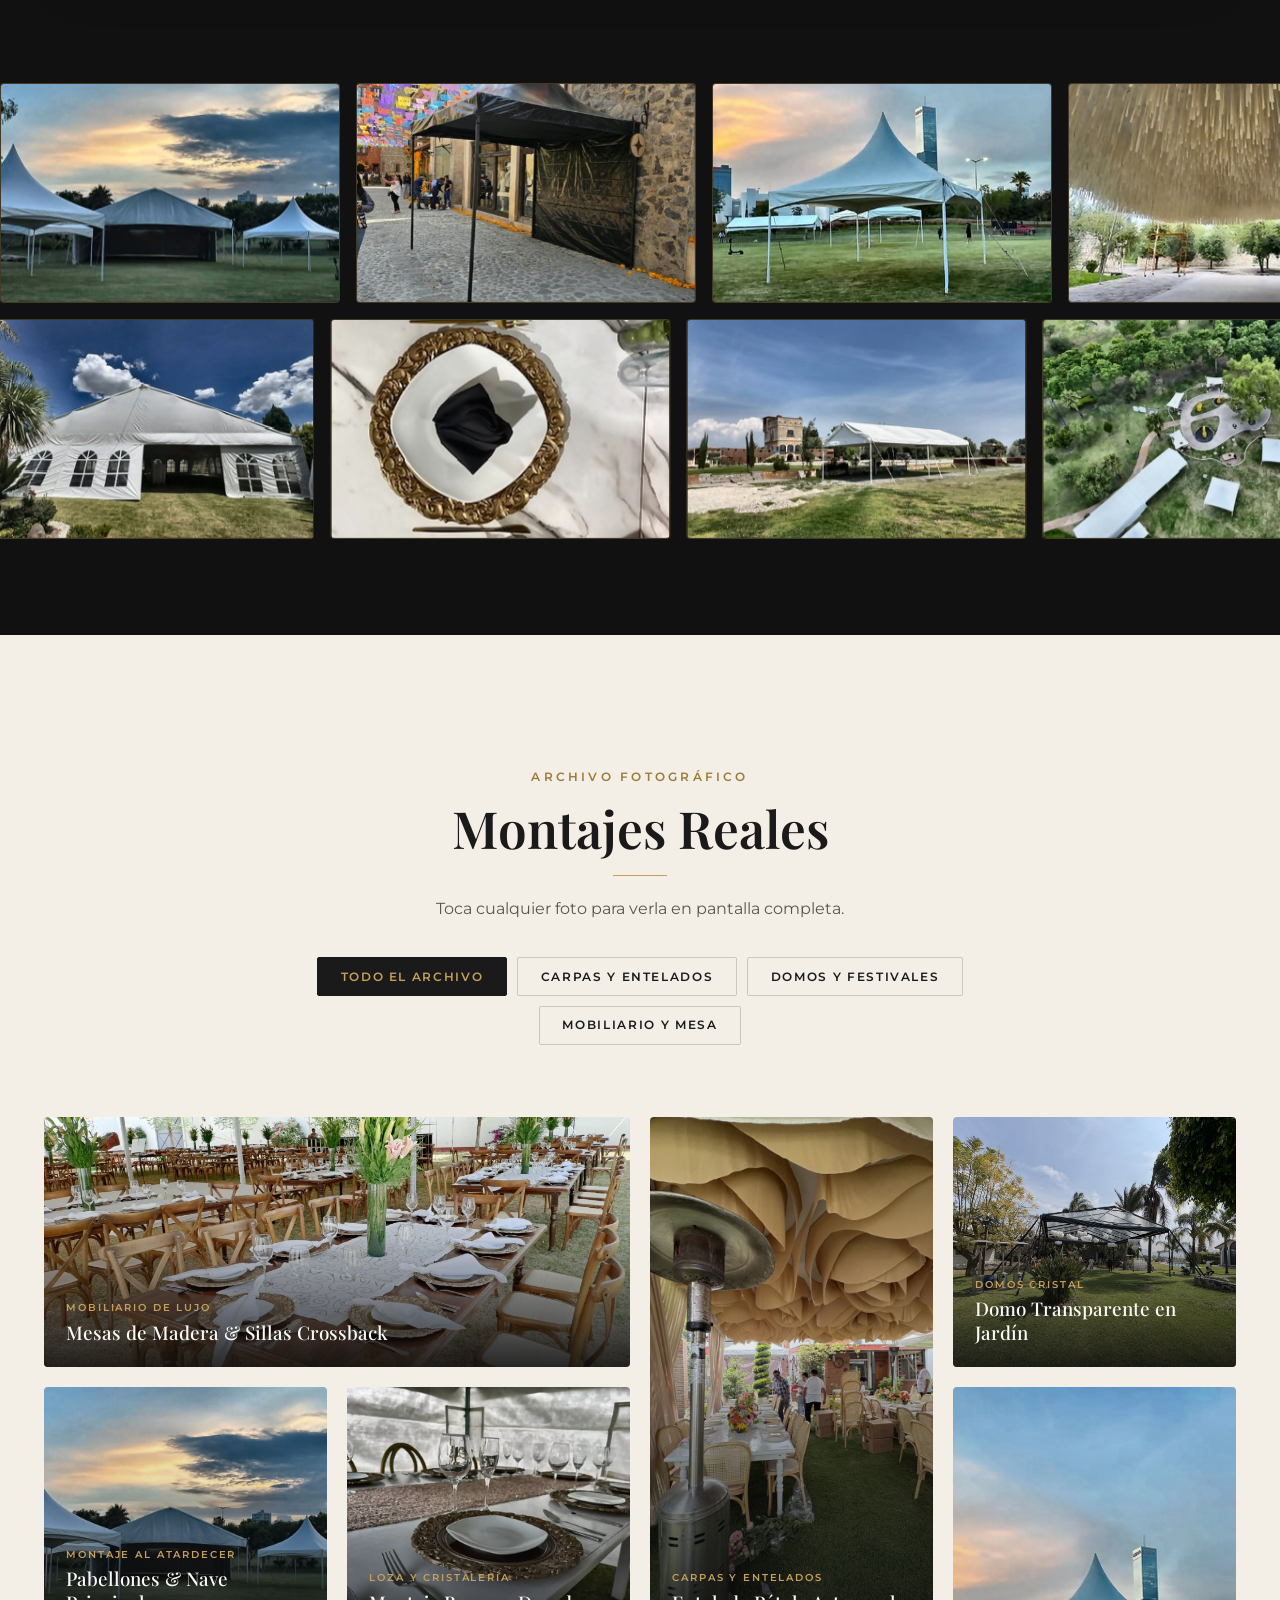
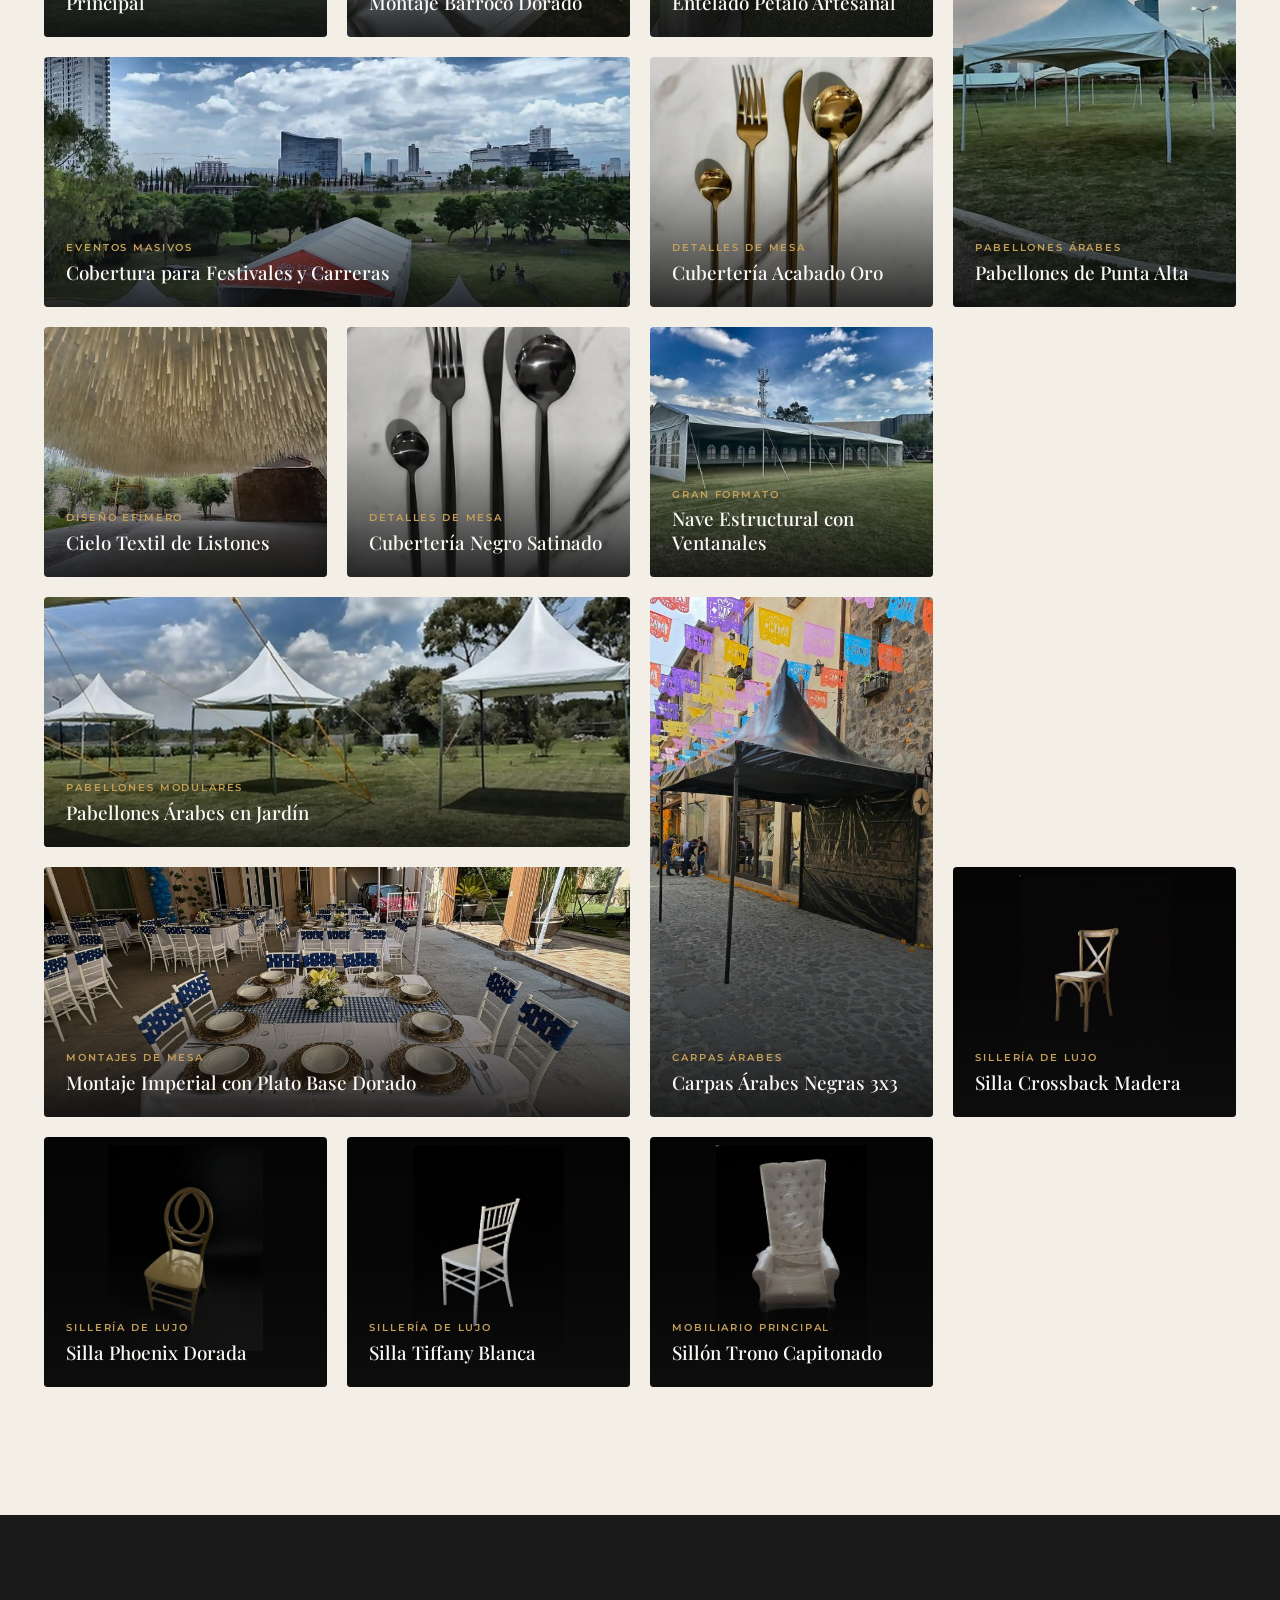
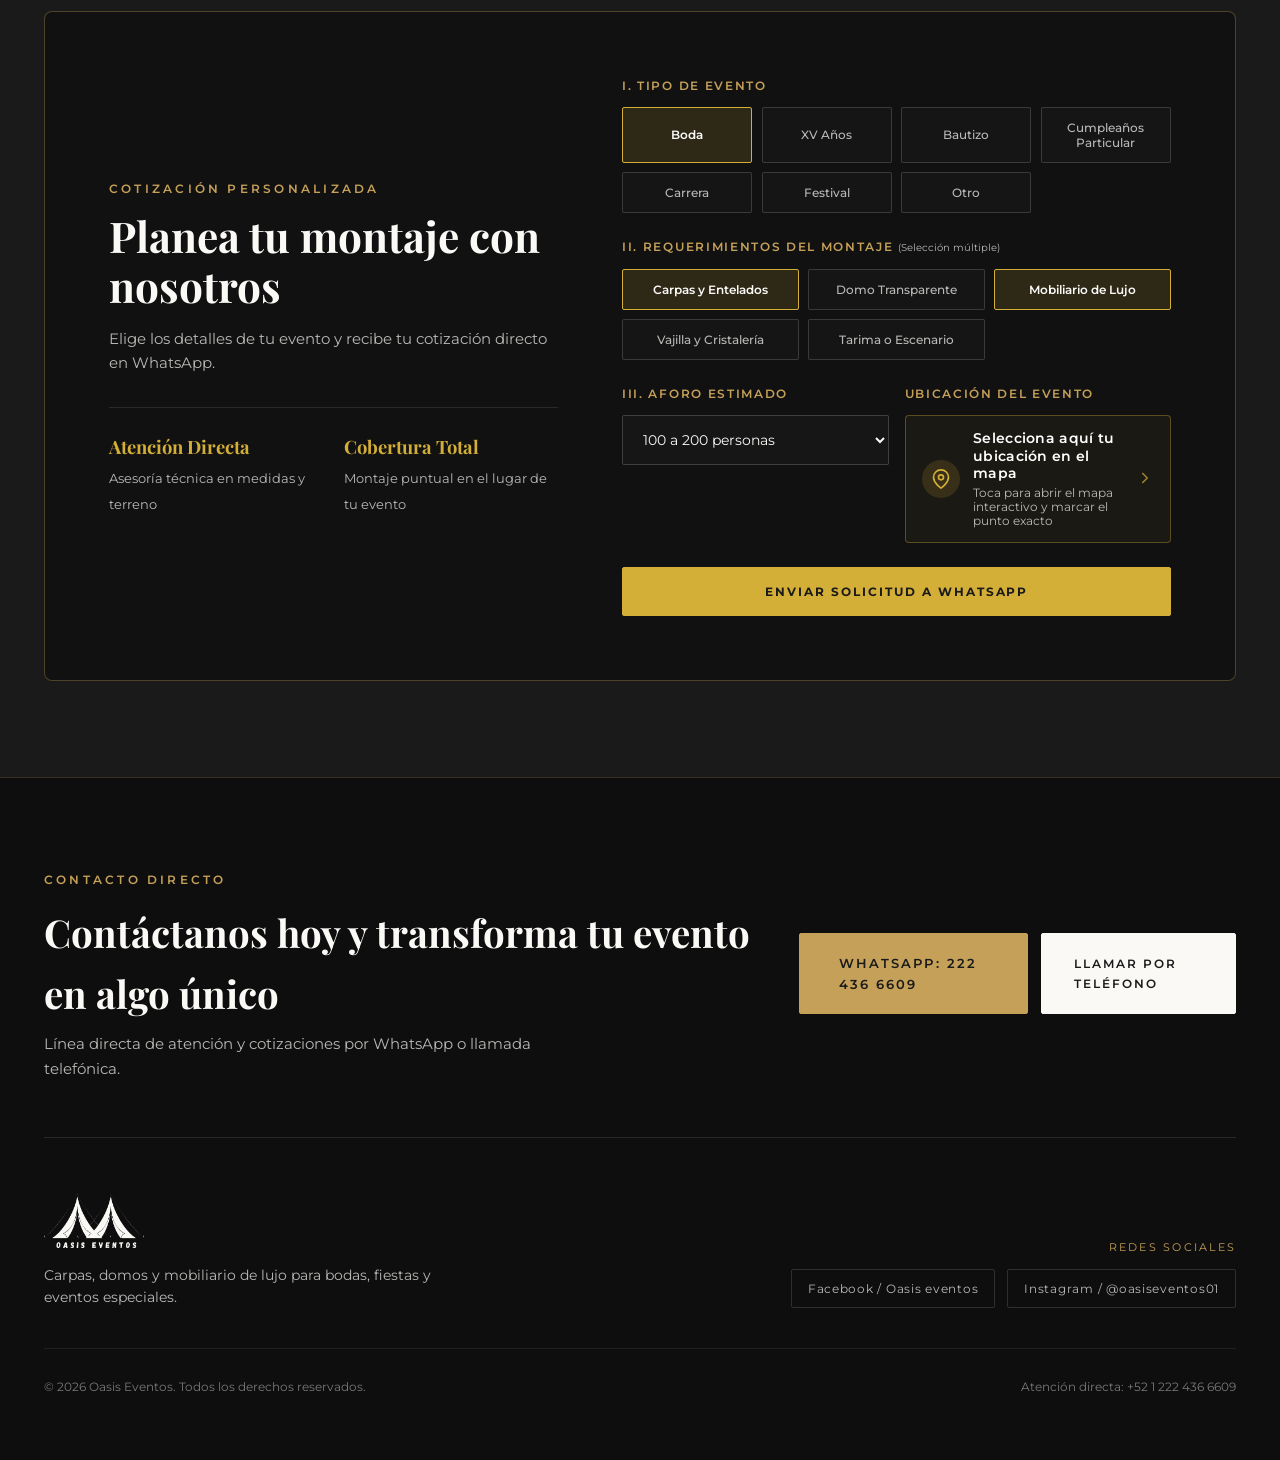
==== commit 884449b7: "feat: eliminar referencias a Auditorio Metropolitano y sintetizar textos para lectura ágil" ====
--- a/index.html
+++ b/index.html
@@ -136,7 +136,7 @@
         </h1>
 
         <p class="hero__subtitle reveal-hero">
-          Todo lo que tu evento necesita en un solo lugar. Calidad, estilo y comodidad diseñados para bodas, celebraciones privadas y festivales masivos.
+          Calidad, estilo y confort para bodas, eventos privados y festivales.
         </p>
 
         <div class="hero__buttons reveal-hero">
@@ -164,10 +164,10 @@
       <div class="container">
         <div class="section-header">
           <span class="section-kicker gs-reveal">ESPECIALIDADES</span>
-          <h2 class="section-title gs-reveal">Tres pilares para un montaje impecable</h2>
+          <h2 class="section-title gs-reveal">Tres pilares para tu evento</h2>
           <div class="section-divider gs-reveal"></div>
           <p class="section-desc gs-reveal">
-            Desde la ingeniería de una gran nave estructural hasta el brillo del último cubierto sobre la mesa.
+            Soluciones integrales desde la estructura principal hasta el último detalle en la mesa.
           </p>
         </div>
 
@@ -177,7 +177,7 @@
           <article class="service-card" data-tilt-card>
             <div class="service-card__media">
               <div class="service-card__img-wrap">
-                <img src="assets/img/domo-auditorio-metropolitano-primer-plano.jpg" alt="Carpas Árabes y Normales en explanada del Auditorio Metropolitano Oasis Eventos" loading="lazy" />
+                <img src="assets/img/pabellon-atardecer-vertical.jpg" alt="Carpas Árabes y Normales de punta alta Oasis Eventos" loading="lazy" />
               </div>
               <span class="service-card__num">I</span>
             </div>
@@ -185,7 +185,7 @@
               <span class="service-card__category">ESTRUCTURAS Y ENTELAJE</span>
               <h3 class="service-card__title">Carpas Árabes y Normales</h3>
               <p class="service-card__text">
-                Carpas árabes de punta alta, carpas árabes negras 3x3, carpas elegantes con ventanales tipo capilla y cielos tejidos artesanalmente en pétalos o listones para bodas y recepciones.
+                Pabellones de punta alta, carpas negras 3x3, ventanales tipo capilla y entelados artesanales en pétalos o listones.
               </p>
               <div class="service-card__specs">
                 <span>Carpas Árabes Negras 3x3</span>
@@ -212,7 +212,7 @@
               <span class="service-card__category">INGENIERÍA Y GRAN FORMATO</span>
               <h3 class="service-card__title">Domos</h3>
               <p class="service-card__text">
-                Domos gigantes y naves estructurales de gran claro diseñados para cubrir aforos masivos con total seguridad en conciertos, ferias, carreras deportivas, exposiciones y festivales.
+                Naves estructurales de gran claro para cubrir aforos masivos con total seguridad en conciertos, ferias y festivales.
               </p>
               <div class="service-card__specs">
                 <span>Naves de Gran Claro</span>
@@ -239,7 +239,7 @@
               <span class="service-card__category">BANQUETERÍA Y MESA</span>
               <h3 class="service-card__title">Mobiliario de Lujo</h3>
               <p class="service-card__text">
-                Mesas imperiales de madera maciza o blanco vintage, sillas Crossback y Rattan, periqueras de jardín, platos base barrocos dorados y cubertería fina en oro o negro.
+                Mesas de madera o blanco vintage, sillería de autor, periqueras, platos base dorados y cubertería fina.
               </p>
               <div class="service-card__specs">
                 <span>Madera y Crossback</span>
@@ -263,10 +263,10 @@
     <section class="deck-showcase" id="recorrido">
       <div class="container deck-showcase__intro">
         <span class="section-kicker section-kicker--gold gs-reveal">EXPERIENCIA ENVOLVENTE</span>
-        <h2 class="section-title section-title--light gs-reveal">Sigue bajando y vive la transformación</h2>
+        <h2 class="section-title section-title--light gs-reveal">Recorrido por nuestros montajes</h2>
         <div class="section-divider gs-reveal"></div>
         <p class="section-desc section-desc--light gs-reveal">
-          Cada capa de nuestro trabajo se superpone en movimiento para construir un escenario completo, de día o de noche.
+          Desliza para descubrir cómo transformamos cada espacio de día o de noche.
         </p>
       </div>
 
@@ -292,7 +292,7 @@
               </div>
               <h3 class="deck-card__title">Entelados que transforman la luz</h3>
               <p class="deck-card__text">
-                Diseñamos cielos textiles en capas tipo pétalo, plisados imperiales o miles de listones suspendidos que suavizan la luz del día y abrazan la iluminación nocturna.
+                Cielos textiles en pétalo, plisados o listones que suavizan la luz de día y realzan la iluminación de noche.
               </p>
               <div class="deck-card__metrics">
                 <div><strong>Pétalo &amp; Plisado</strong><span>Tejido artesanal</span></div>
@@ -356,7 +356,7 @@
               </div>
               <h3 class="deck-card__title">Arquitectura transparente bajo el cielo</h3>
               <p class="deck-card__text">
-                Nuestras estructuras en perfil negro mate con cubierta cristal permiten disfrutar árboles, jardines y arquitectura histórica con protección total contra la lluvia o el frío.
+                Estructuras en perfil negro con cubierta cristal para disfrutar jardines y cielo abierto con protección total.
               </p>
               <div class="deck-card__metrics">
                 <div><strong>Vista 360&deg;</strong><span>Cubierta cristal</span></div>
@@ -422,7 +422,7 @@
               </div>
               <h3 class="deck-card__title">Mesas vestidas con carácter y distinción</h3>
               <p class="deck-card__text">
-                Combinamos maderas cálidas, sillas Crossback, Phoenix doradas, Tiffany, sillones capitonados, platos sitio dorados labrados y cubertería fina para que el banquete luzca de revista.
+                Mesas de madera, sillas Crossback, Phoenix, Tiffany, sillones capitonados, platos base dorados y cubertería fina.
               </p>
               <div class="deck-card__metrics">
                 <div><strong>Crossback, Phoenix &amp; Tiffany</strong><span>Sillería de autor</span></div>
@@ -454,7 +454,7 @@
               </div>
               <h3 class="deck-card__title">Capacidad real para eventos masivos</h3>
               <p class="deck-card__text">
-                Desde bodas exclusivas en haciendas hasta festivales, carreras deportivas y montajes en recintos como el Auditorio Metropolitano con decenas de pabellones sincronizados.
+                Desde bodas en haciendas hasta festivales, exposiciones y carreras con decenas de pabellones sincronizados.
               </p>
               <div class="deck-card__metrics">
                 <div><strong>Naves y Pabellones</strong><span>Montaje express</span></div>
@@ -475,7 +475,7 @@
           <div class="filmstrip__item"><img src="assets/img/thumbs/carpa-arabe-negra-3x3.jpg" alt="Carpas árabes negras 3x3" width="340" height="220" decoding="async" /></div>
           <div class="filmstrip__item"><img src="assets/img/thumbs/pabellon-atardecer-vertical.jpg" alt="Pabellón árabe al atardecer" width="340" height="220" decoding="async" /></div>
           <div class="filmstrip__item"><img src="assets/img/thumbs/cielo-tiras-blancas.jpg" alt="Cielo tejido blanco" width="340" height="220" decoding="async" /></div>
-          <div class="filmstrip__item"><img src="assets/img/thumbs/carpas-auditorio-metropolitano.jpg" alt="Auditorio Metropolitano" width="340" height="220" decoding="async" /></div>
+          <div class="filmstrip__item"><img src="assets/img/thumbs/domo-cristal-patio-rustico.jpg" alt="Estructura transparente en patio" width="340" height="220" decoding="async" /></div>
           <div class="filmstrip__item"><img src="assets/img/thumbs/montaje-mesa-azul-dorado.jpg" alt="Montaje de mesa con plato base dorado" width="340" height="220" decoding="async" /></div>
         </div>
         <div class="filmstrip filmstrip--right" id="filmstripRight">
@@ -499,7 +499,7 @@
           <h2 class="section-title gs-reveal">Montajes Reales</h2>
           <div class="section-divider gs-reveal"></div>
           <p class="section-desc gs-reveal">
-            Toca cualquier fotografía para inspeccionar el montaje en pantalla completa.
+            Toca cualquier foto para verla en pantalla completa.
           </p>
 
           <!-- Clean Editorial Filter Tabs -->
@@ -601,11 +601,11 @@
             </figcaption>
           </figure>
 
-          <figure class="portfolio-item portfolio-item--wide" data-category="domos" data-src="assets/img/carpas-auditorio-metropolitano.jpg" data-caption="Instalación de pabellones continuos para eventos en explanada del Auditorio Metropolitano">
-            <img src="assets/img/carpas-auditorio-metropolitano.jpg" alt="Carpas en Auditorio Metropolitano" loading="lazy" />
-            <figcaption class="portfolio-item__overlay">
-              <span class="portfolio-item__cat">Corporativos y Exposiciones</span>
-              <h4 class="portfolio-item__title">Pabellones Modulares en Explanada</h4>
+          <figure class="portfolio-item portfolio-item--wide" data-category="carpas" data-src="assets/img/pabellones-arabes-triple.jpg" data-caption="Pabellones árabes modulares de punta alta en jardín para recepciones y eventos">
+            <img src="assets/img/pabellones-arabes-triple.jpg" alt="Pabellones árabes modulares en jardín" loading="lazy" />
+            <figcaption class="portfolio-item__overlay">
+              <span class="portfolio-item__cat">Pabellones Modulares</span>
+              <h4 class="portfolio-item__title">Pabellones Árabes en Jardín</h4>
             </figcaption>
           </figure>
 
@@ -670,7 +670,7 @@
             <span class="section-kicker section-kicker--gold">COTIZACIÓN PERSONALIZADA</span>
             <h2 class="quote-box__title">Planea tu montaje con nosotros</h2>
             <p class="quote-box__text">
-              Indícanos las características principales de tu evento para enviarte por WhatsApp una propuesta a la medida con opciones de carpas, domos y mobiliario.
+              Elige los detalles de tu evento y recibe tu cotización directo en WhatsApp.
             </p>
 
             <div class="quote-box__trust">
@@ -774,7 +774,7 @@
         <div class="footer__brand-col">
           <img src="assets/img/logo-light.png" alt="Logo Oasis Eventos" class="footer__logo-clean" />
           <p class="footer__brand-tagline">
-            Carpas y mobiliario de lujo para bodas, fiestas y eventos especiales. Calidad, estilo y comodidad diseñados para cualquier ocasión.
+            Carpas, domos y mobiliario de lujo para bodas, fiestas y eventos especiales.
           </p>
         </div>
 
--- a/css/styles.css
+++ b/css/styles.css
@@ -879,12 +879,15 @@
   font-size: 1.65rem;
   color: var(--color-secondary);
   margin-bottom: 0.85rem;
+  line-height: 1.2;
 }
 
 .service-card__text {
-  font-size: 0.92rem;
+  font-size: 0.94rem;
+  line-height: 1.65;
   color: var(--color-text-muted);
   margin-bottom: 1.5rem;
+  flex-grow: 1;
 }
 
 .service-card__specs {
@@ -1278,7 +1281,7 @@
   padding: 1.5rem 1.35rem 1.75rem;
   display: flex;
   flex-direction: column;
-  justify-content: flex-start;
+  justify-content: center;
   align-items: flex-start;
   background: linear-gradient(160deg, #1E1E1E 0%, #141414 100%);
 }
@@ -1286,14 +1289,14 @@
 @media (min-width: 740px) {
   .deck-card__content {
     padding: 2rem 2.2rem;
-    justify-content: flex-start;
+    justify-content: center;
   }
 }
 
 @media (min-width: 1024px) {
   .deck-card__content {
     padding: 2.5rem 2.85rem;
-    justify-content: flex-start;
+    justify-content: center;
   }
 }
 
@@ -1335,10 +1338,10 @@
 }
 
 .deck-card__text {
-  font-size: 0.88rem;
-  color: var(--color-text-light-muted);
-  margin-bottom: 1rem;
-  line-height: 1.55;
+  font-size: 0.94rem;
+  color: rgba(250, 249, 246, 0.85);
+  margin-bottom: 1.25rem;
+  line-height: 1.65;
 }
 
 .deck-card__metrics {
